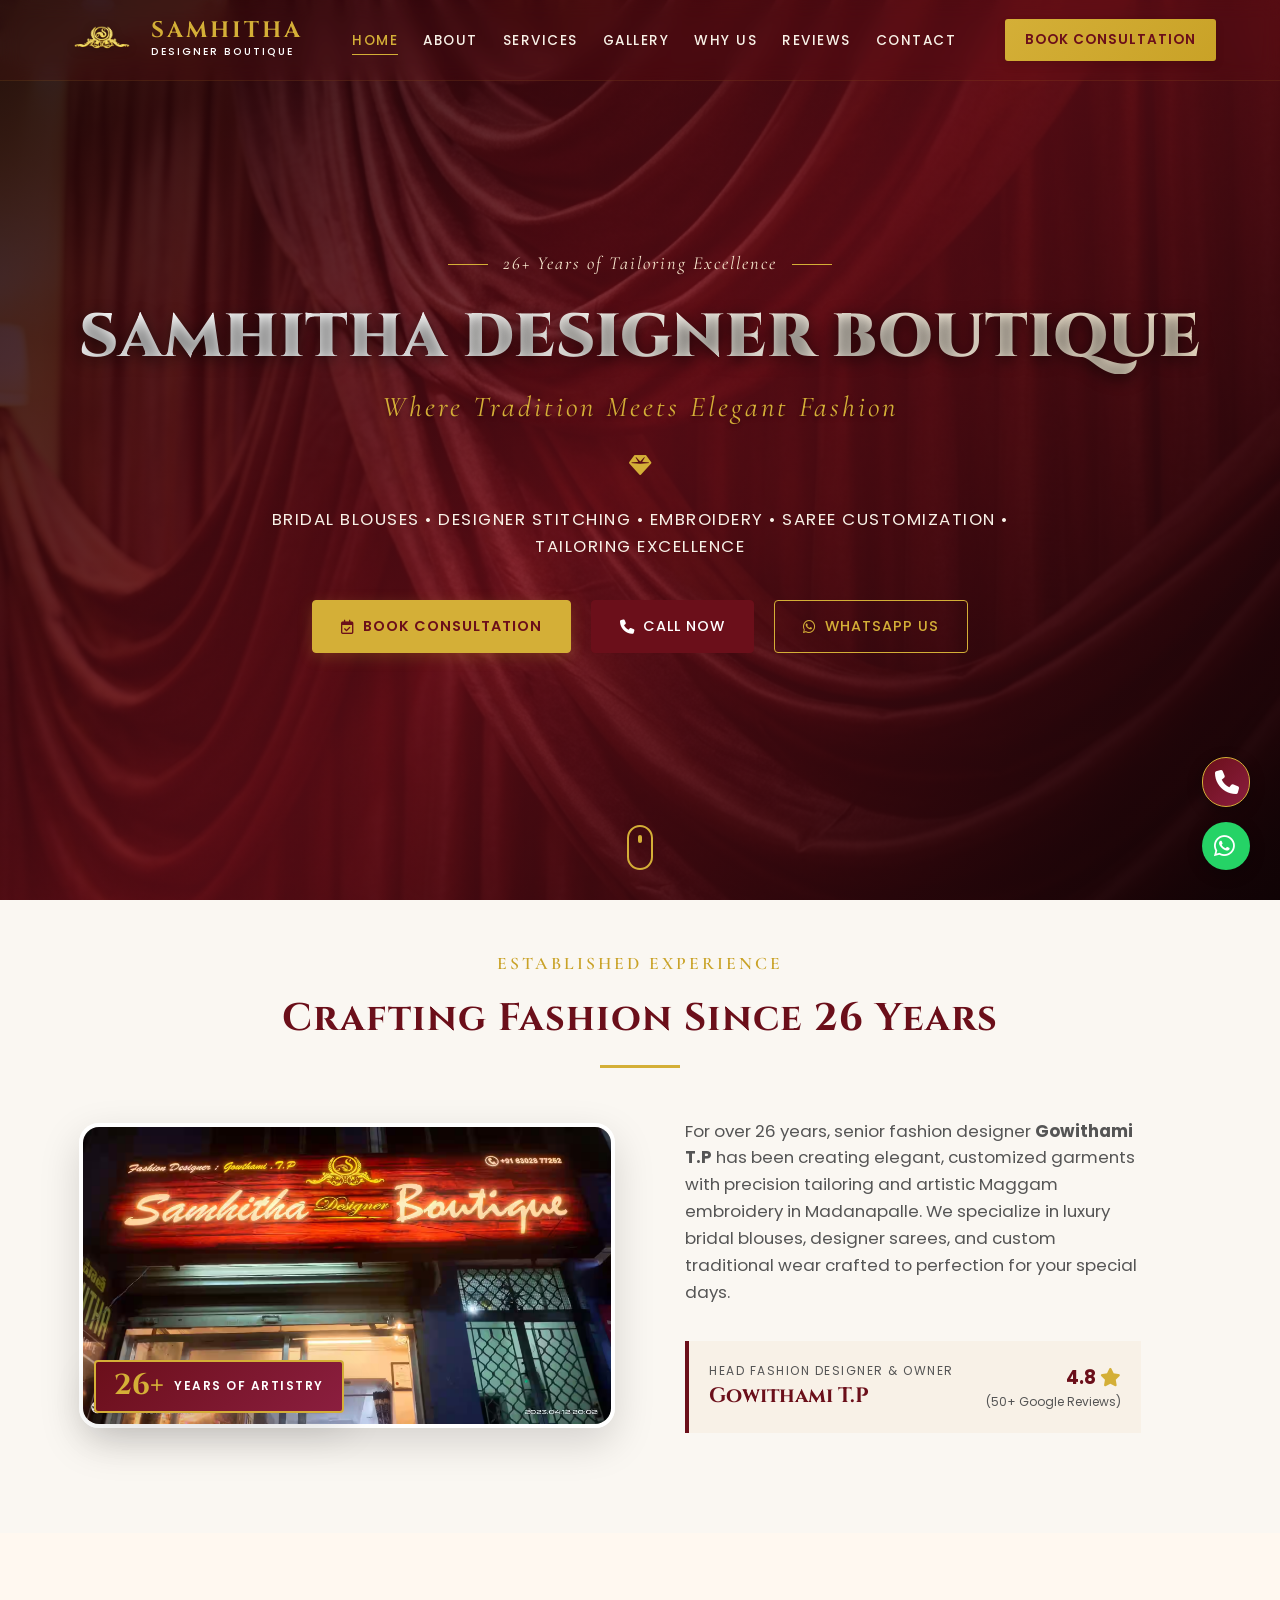
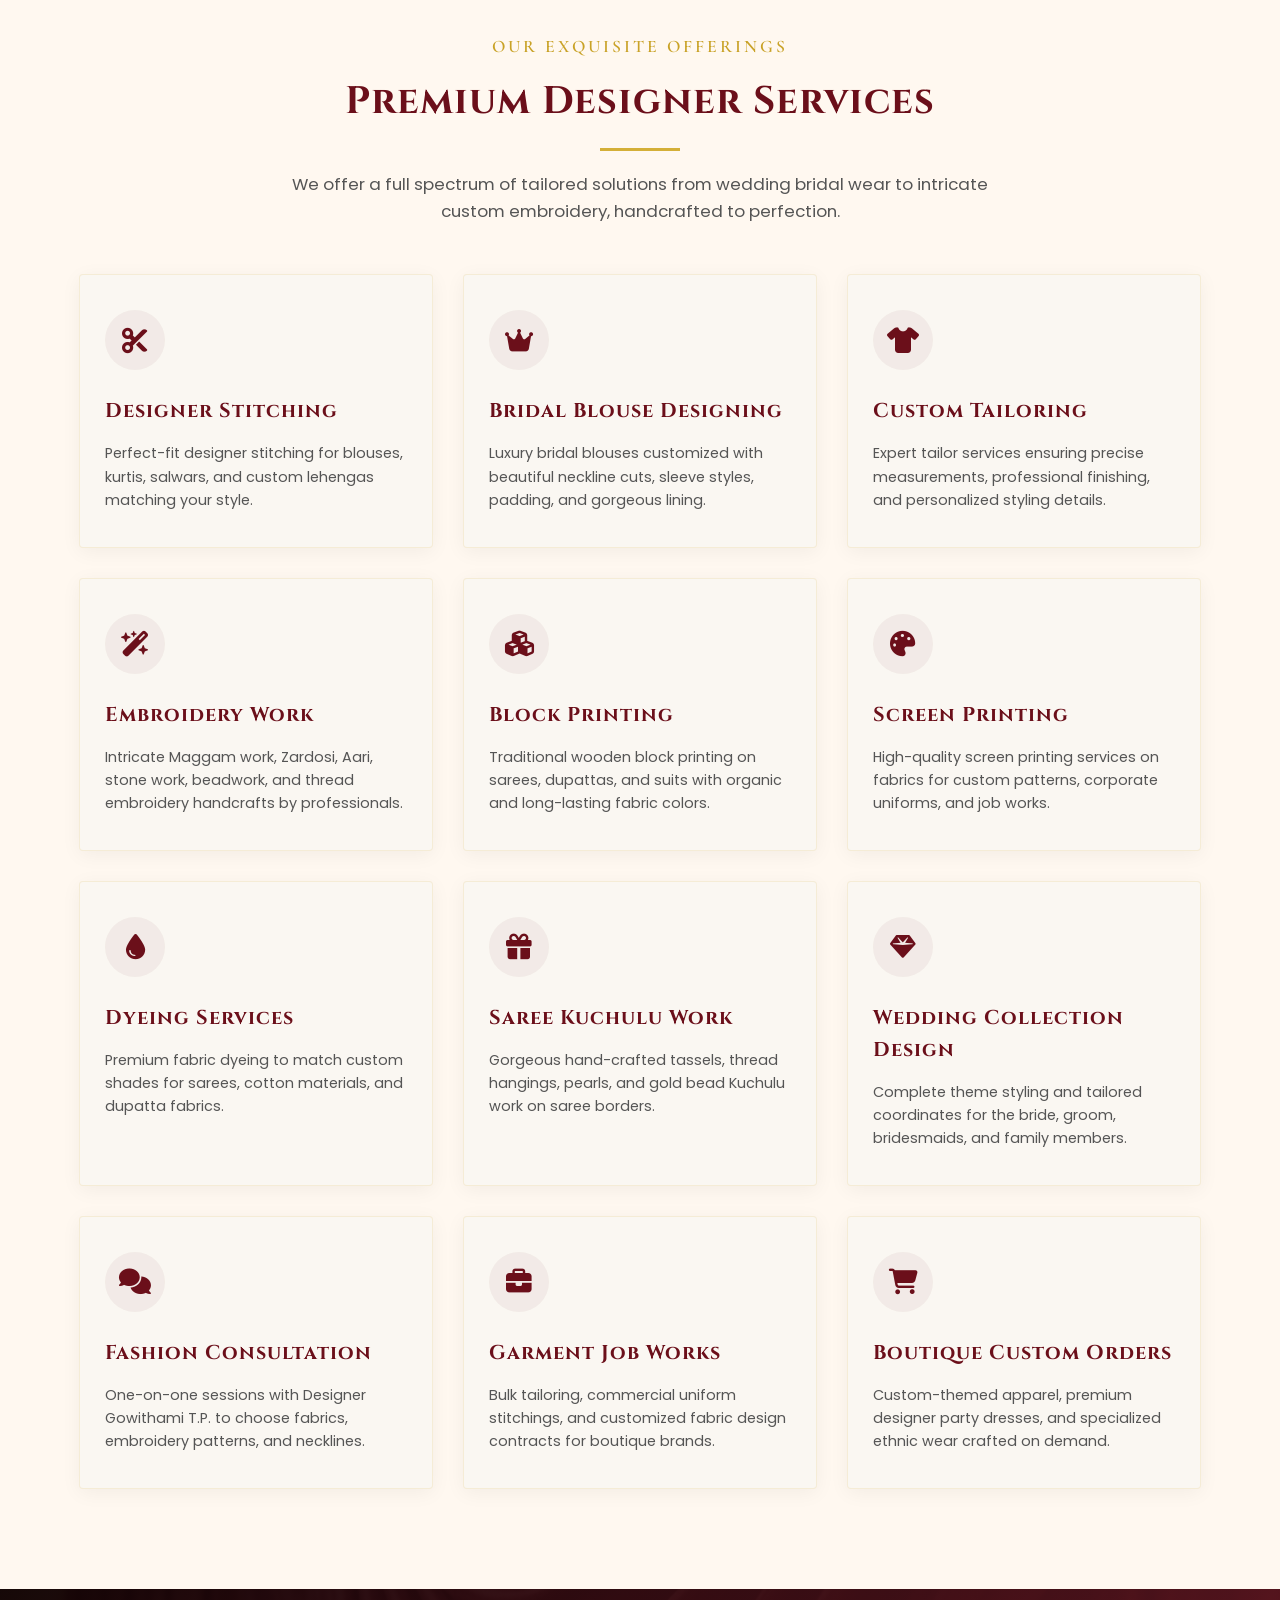
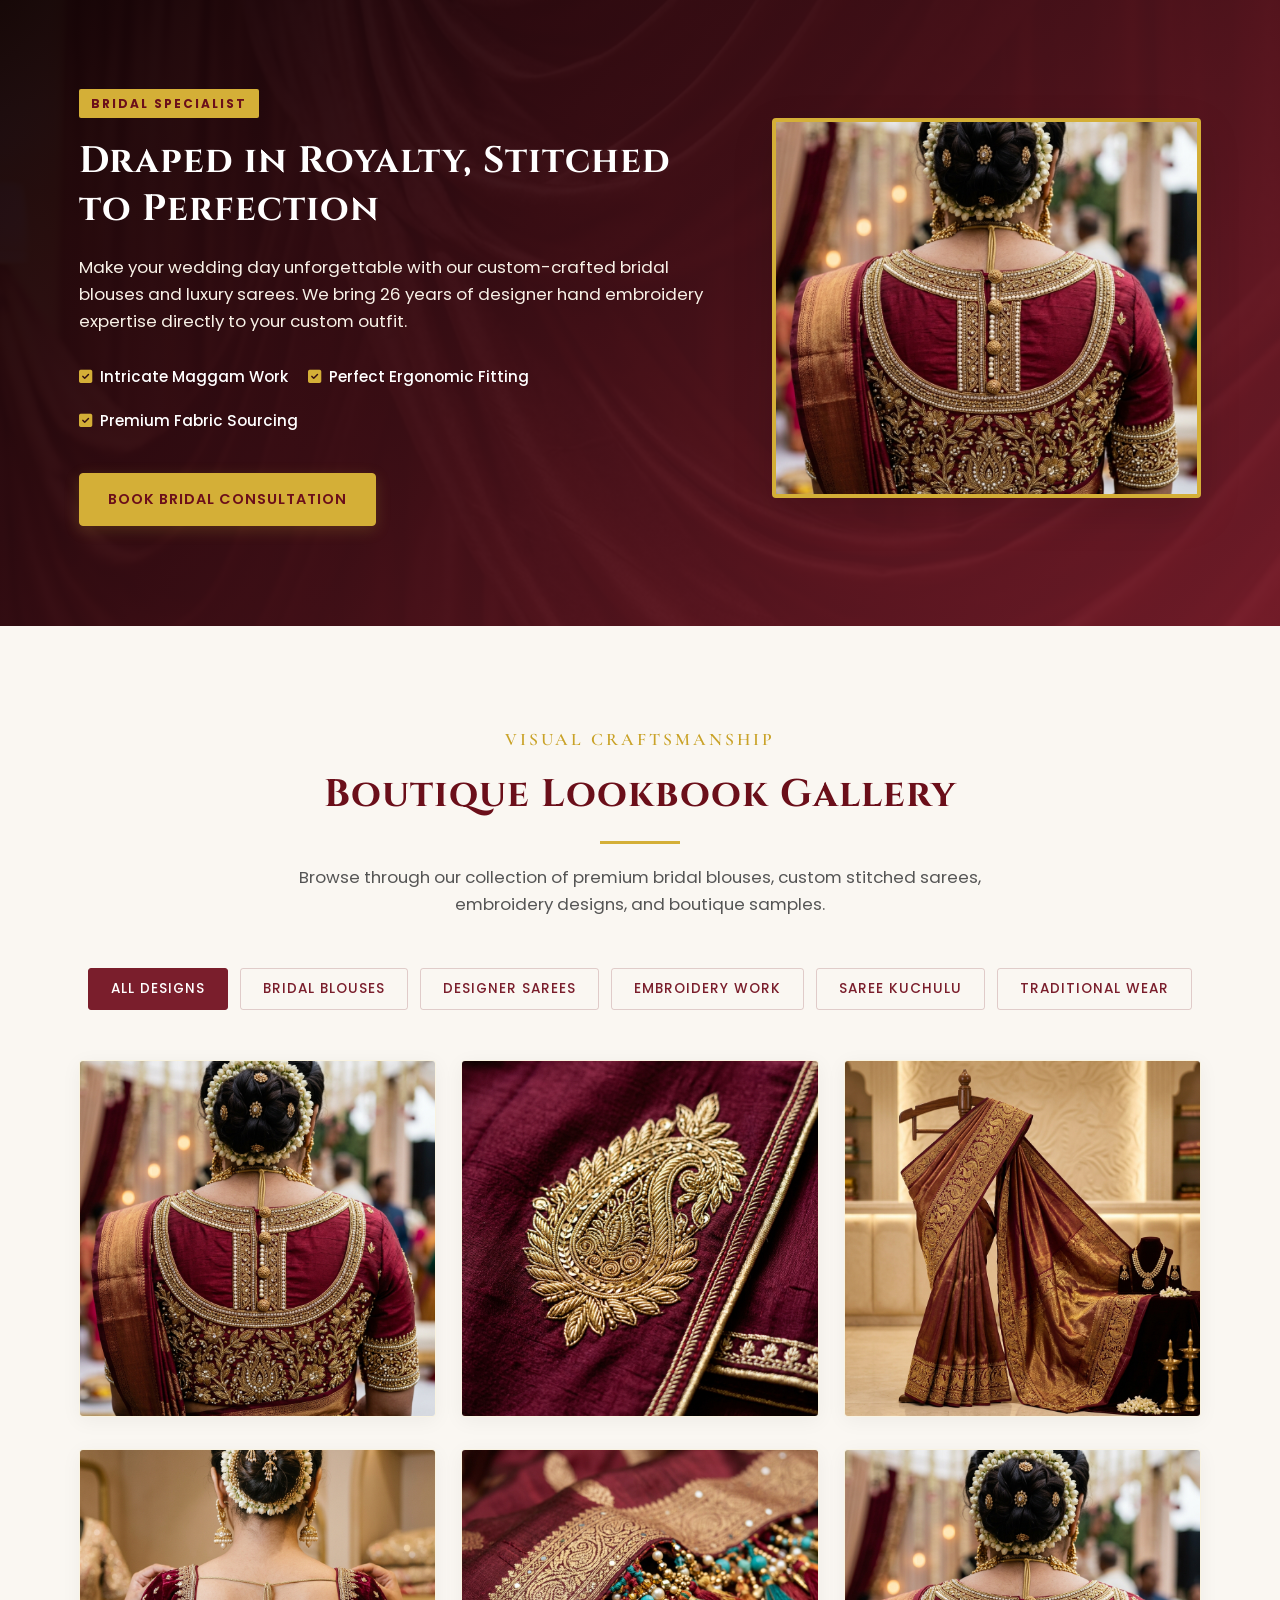
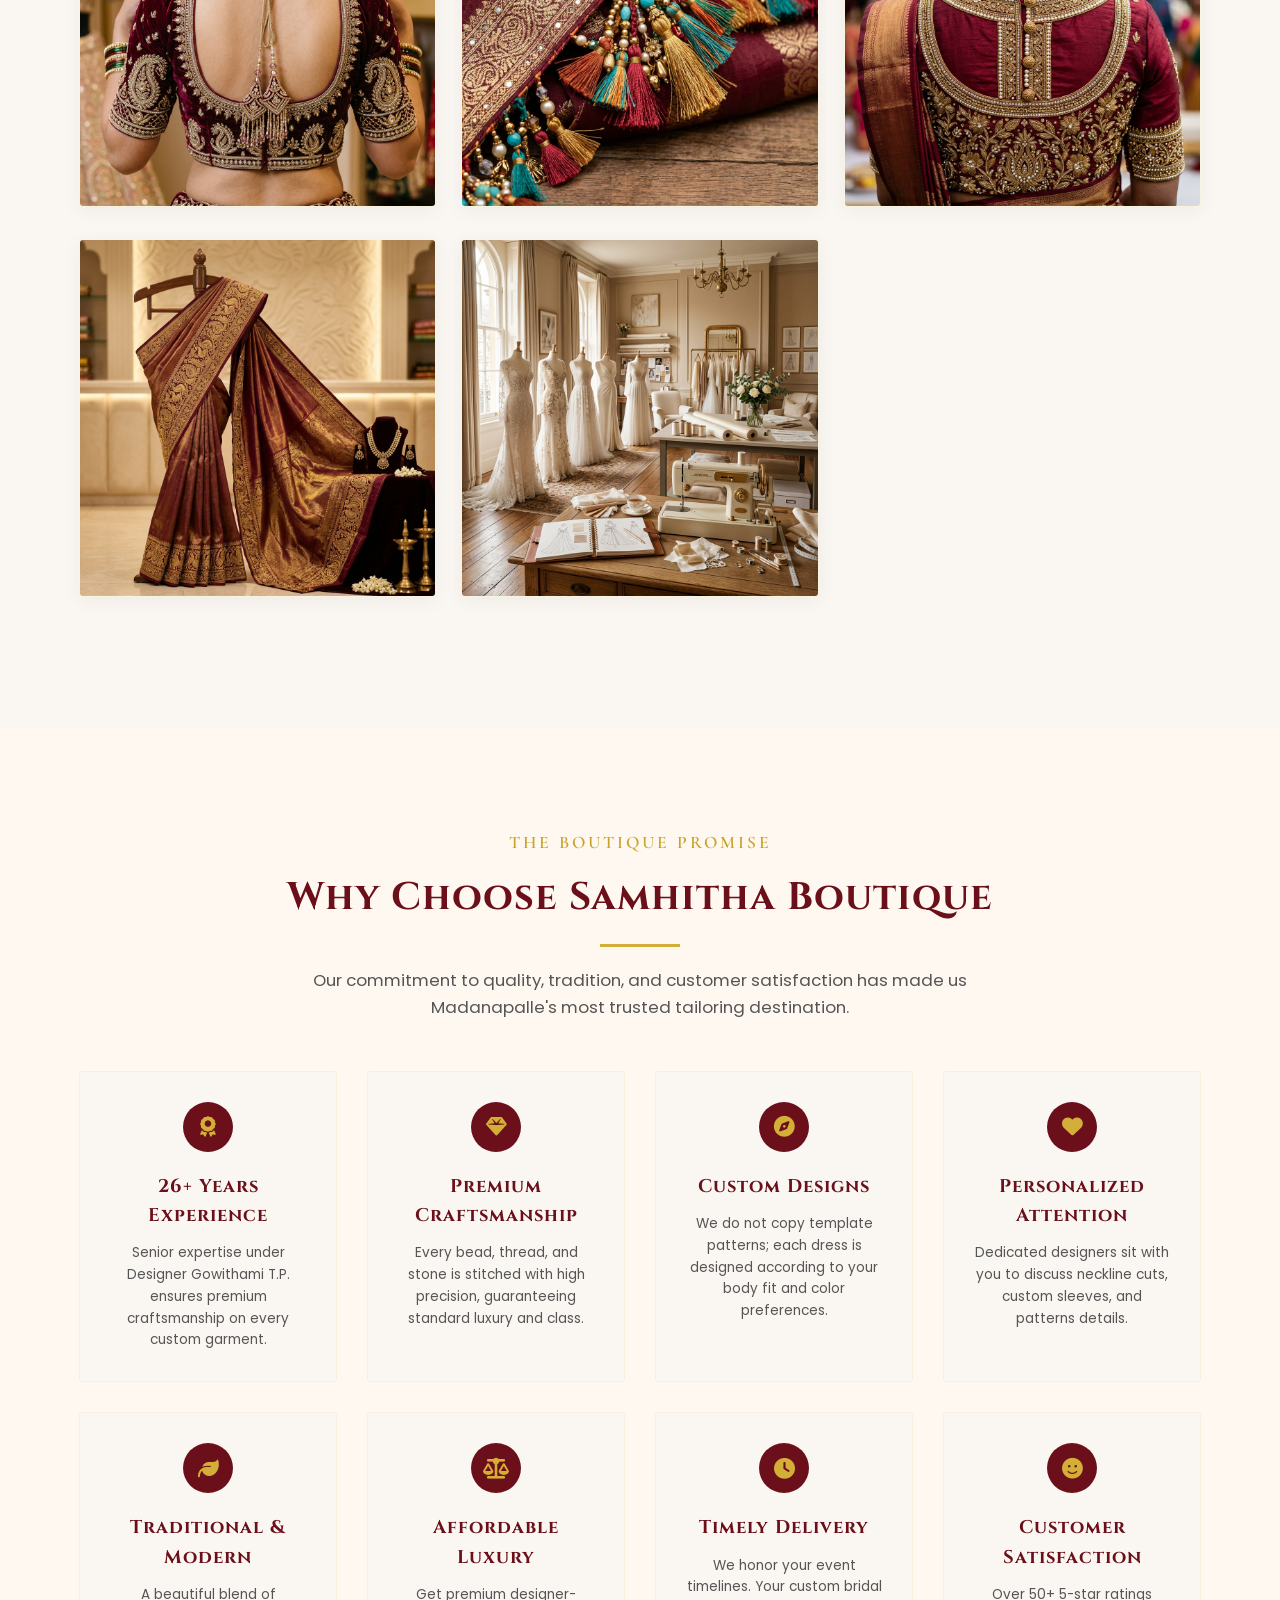
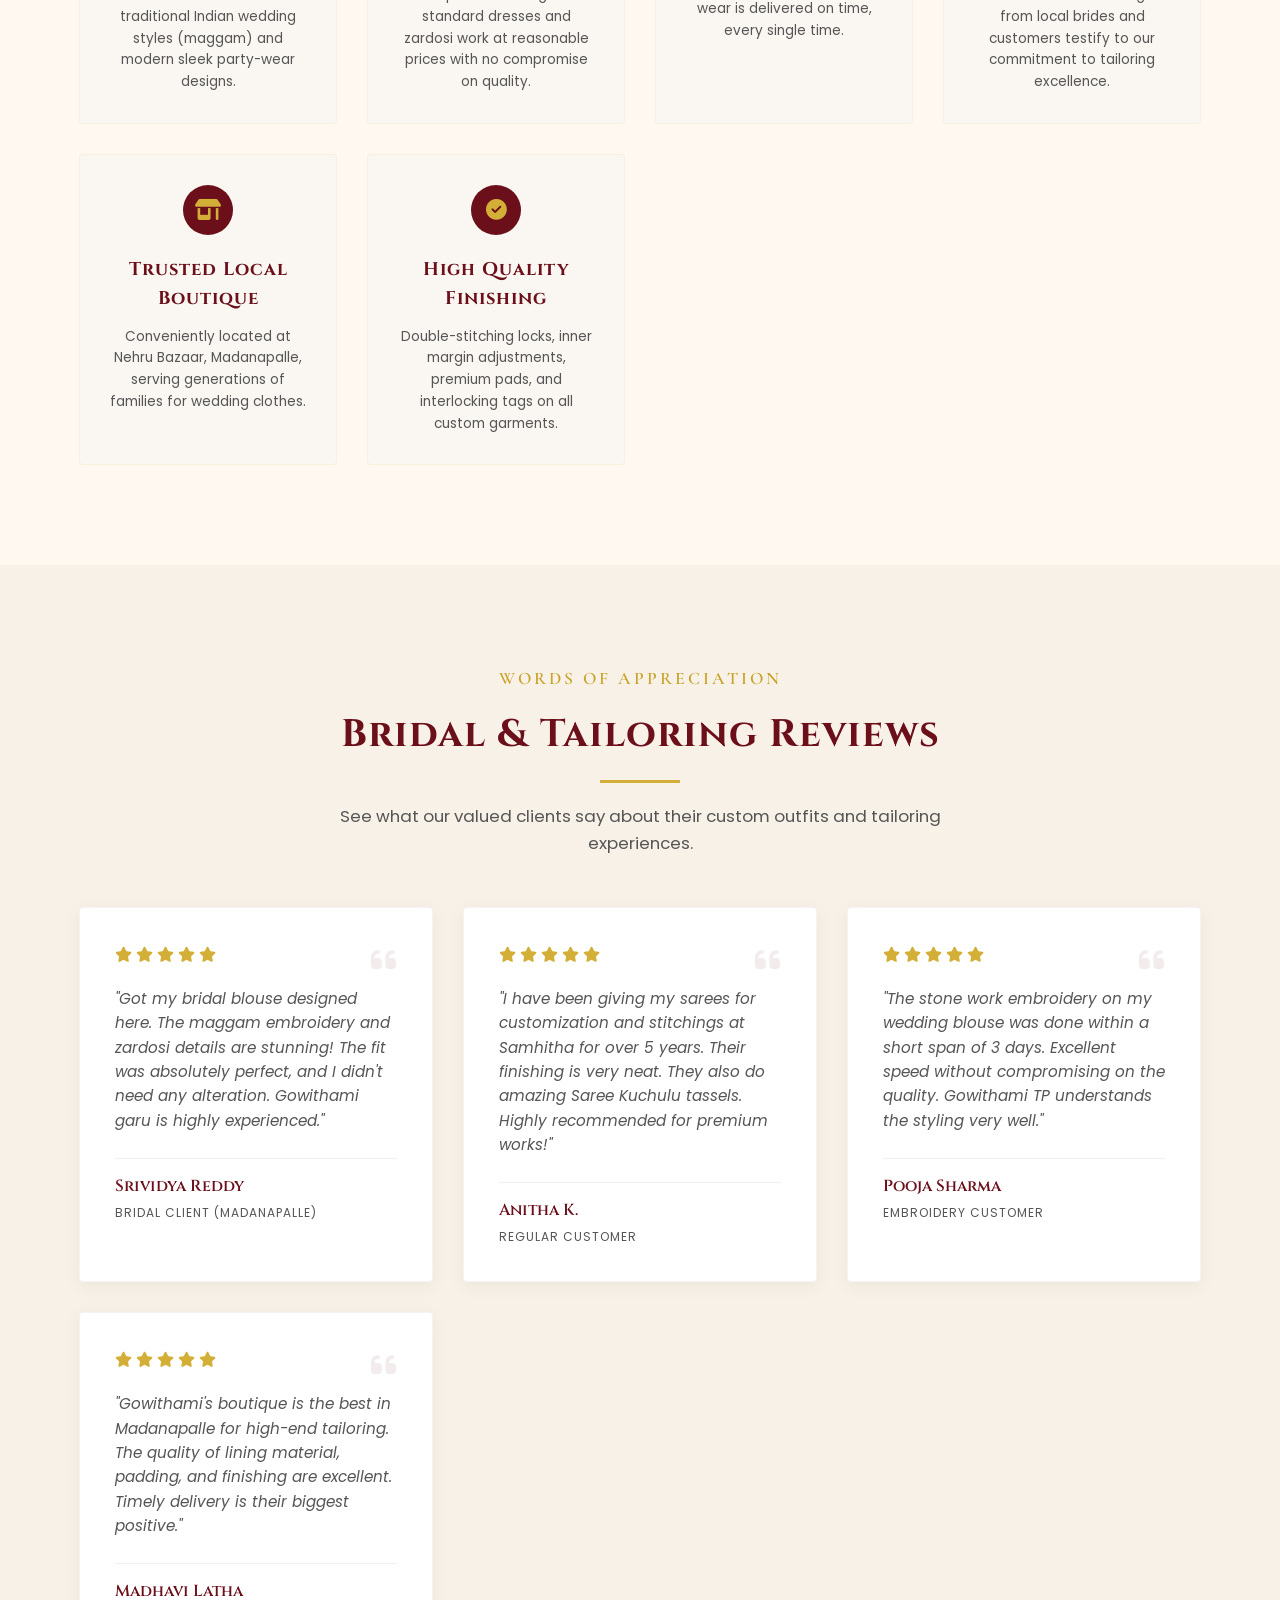
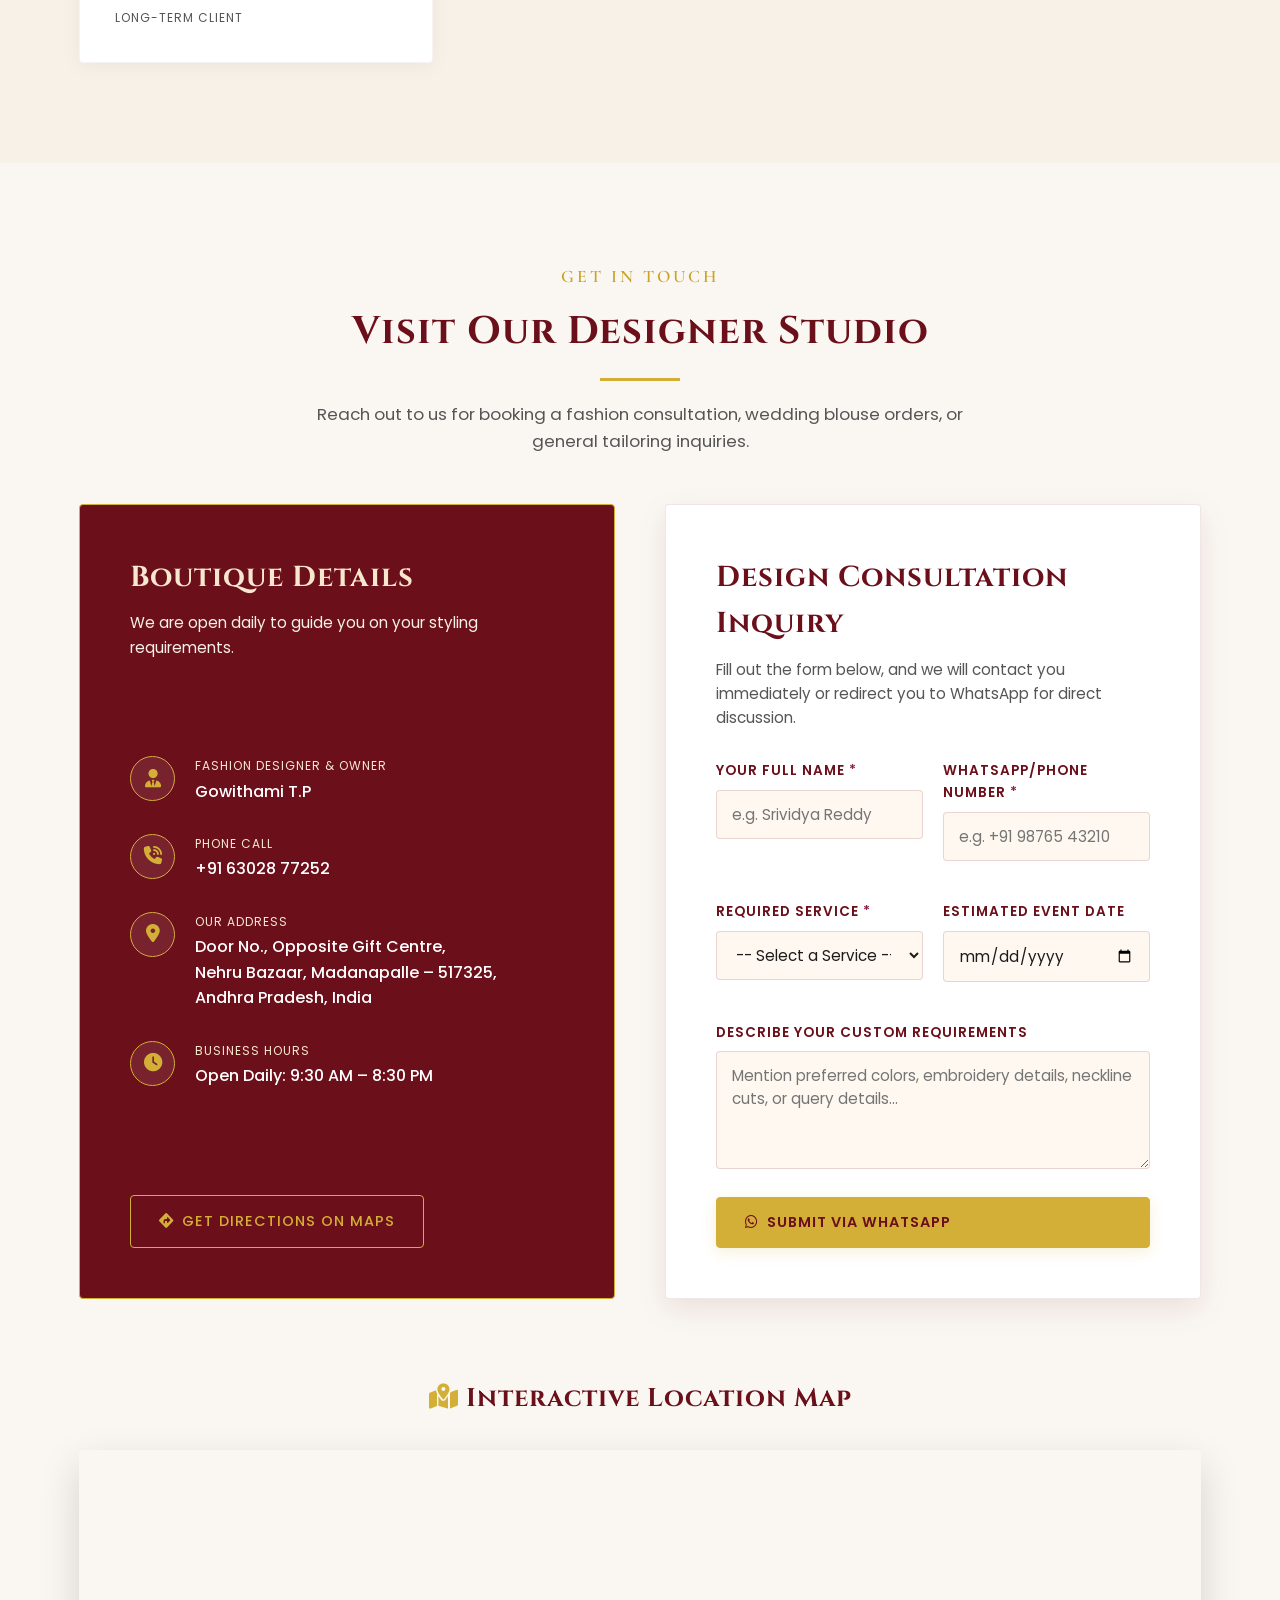
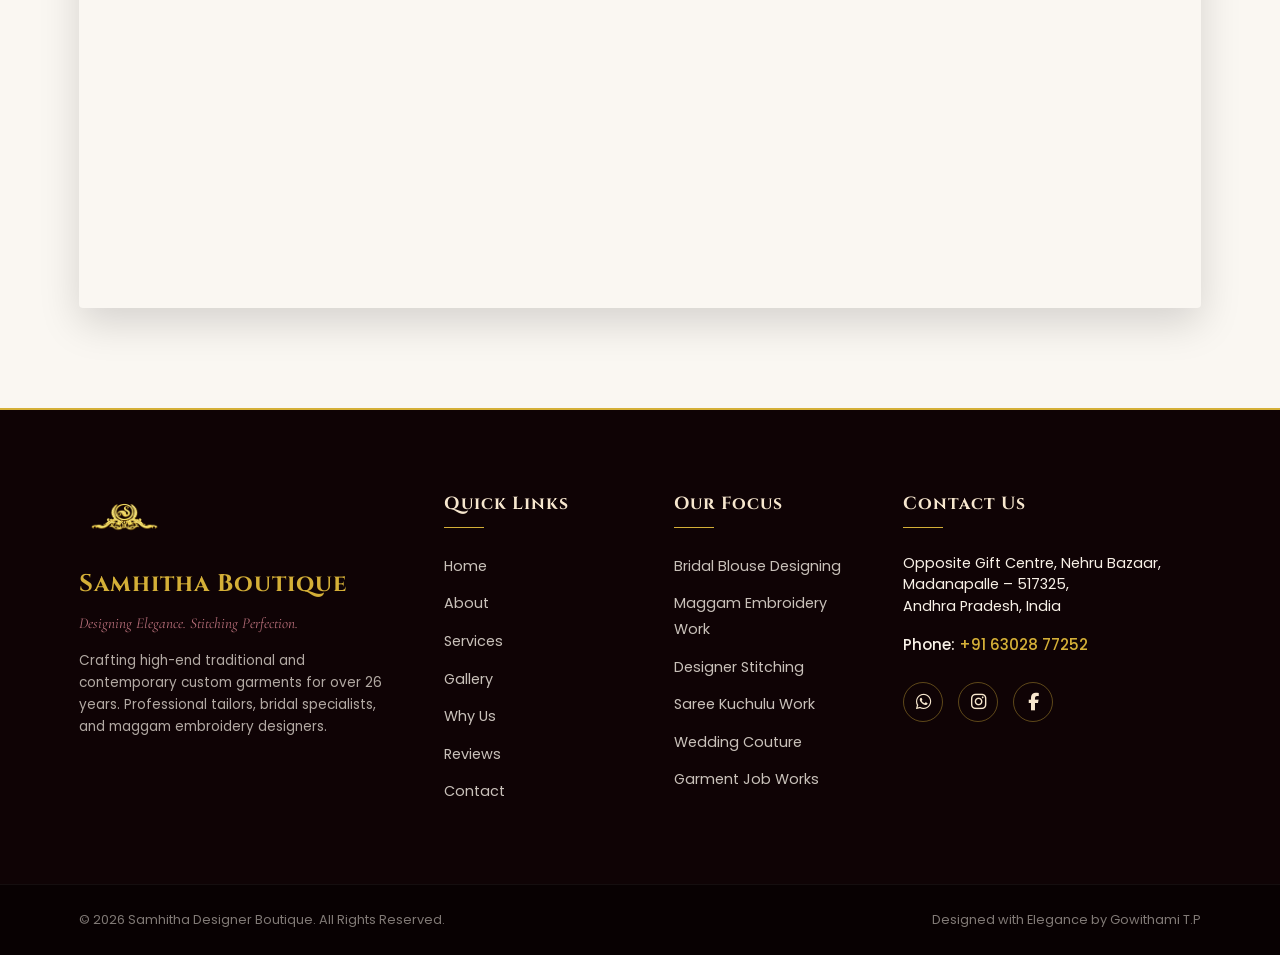
==== index.html @ 18b43779 "Initial commit with full premium boutique website files" ====
<!DOCTYPE html>
<html lang="en">
<head>
    <meta charset="UTF-8">
    <meta name="viewport" content="width=device-width, initial-scale=1.0">
    <title>Samhitha Designer Boutique | Bridal Blouses & Premium Tailoring in Madanapalle</title>
    
    <!-- SEO Meta Tags -->
    <meta name="description" content="With 26+ years of designer experience, Samhitha Designer Boutique in Madanapalle specializes in premium bridal blouses, custom embroidery work, wedding sarees, and high-end tailoring. Book a design consultation today.">
    <meta name="keywords" content="Samhitha Designer Boutique, Bridal Blouse Madanapalle, Tailors in Madanapalle, Gowithami TP, Maggam Work, Saree Kuchulu, Embroidery Work Madanapalle, Custom Tailoring, Designer Boutique Andhra Pradesh">
    <meta name="author" content="Fashion Designer Gowithami T.P">
    <meta name="robots" content="index, follow">

    <!-- Open Graph / Facebook -->
    <meta property="og:type" content="website">
    <meta property="og:url" content="https://www.samhithaboutique.com/">
    <meta property="og:title" content="Samhitha Designer Boutique | Bridal Couture & Custom Tailoring">
    <meta property="og:description" content="26+ years of premium tailoring expertise. We craft exquisite bridal blouses, maggam embroidery, custom sarees, and designer outfits in Madanapalle.">
    <meta property="og:image" content="Logo/Samhitha Logo.png">

    <!-- Twitter -->
    <meta property="twitter:card" content="summary_large_image">
    <meta property="twitter:title" content="Samhitha Designer Boutique | Bridal Couture & Custom Tailoring">
    <meta property="twitter:description" content="26+ years of premium tailoring expertise. We craft exquisite bridal blouses, maggam embroidery, custom sarees, and designer outfits in Madanapalle.">
    <meta property="twitter:image" content="Logo/Samhitha Logo.png">

    <!-- Favicon -->
    <link rel="icon" type="image/png" href="Logo/Samhitha Logo.png">

    <!-- Google Fonts -->
    <link rel="preconnect" href="https://fonts.googleapis.com">
    <link rel="preconnect" href="https://fonts.gstatic.com" crossorigin>
    <link href="https://fonts.googleapis.com/css2?family=Cinzel:wght@400;600;700;900&family=Cormorant+Garamond:ital,wght@0,300;0,400;0,600;0,700;1,400&family=Playfair+Display:ital,wght@0,400;0,600;0,700;0,900;1,400&family=Montserrat:wght@300;400;500;600;700&family=Poppins:wght@300;400;500;600;700&display=swap" rel="stylesheet">

    <!-- Font Awesome Icons -->
    <link rel="stylesheet" href="https://cdnjs.cloudflare.com/ajax/libs/font-awesome/6.4.0/css/all.min.css">

    <!-- Custom CSS -->
    <link rel="stylesheet" href="index.css?v=8">

    <!-- Schema Markup (JSON-LD) -->
    <script type="application/ld+json">
    {
      "@context": "https://schema.org",
      "@type": "LocalBusiness",
      "name": "Samhitha Designer Boutique",
      "image": [
        "Logo/Samhitha Logo.png",
        "bridal_blouse_2.png"
      ],
      "priceRange": "$$",
      "telephone": "+91-63028-77252",
      "address": {
        "@type": "PostalAddress",
        "streetAddress": "Door No., Opposite Gift Centre, Nehru Bazaar",
        "addressLocality": "Madanapalle",
        "addressRegion": "Andhra Pradesh",
        "postalCode": "517325",
        "addressCountry": "IN"
      },
      "geo": {
        "@type": "GeoCoordinates",
        "latitude": "13.6265",
        "longitude": "78.5020"
      },
      "url": "https://www.samhithaboutique.com/",
      "openingHoursSpecification": {
        "@type": "OpeningHoursSpecification",
        "dayOfWeek": [
          "Monday",
          "Tuesday",
          "Wednesday",
          "Thursday",
          "Friday",
          "Saturday",
          "Sunday"
        ],
        "opens": "09:30",
        "closes": "20:30"
      },
      "sameAs": [
        "https://www.instagram.com/samhitha_designer_boutique",
        "https://www.facebook.com/samhitha_designer_boutique"
      ],
      "aggregateRating": {
        "@type": "AggregateRating",
        "ratingValue": "4.8",
        "reviewCount": "52"
      }
    }
    </script>
</head>
<body>

    <!-- Sticky Navigation Header -->
    <header id="main-header">
        <div class="header-container">
            <div class="logo-area">
                <a href="#hero" class="logo-link" id="logo-anchor">
                    <img src="Logo/Samhitha Logo.png" alt="Samhitha Logo Emblem" class="header-logo" id="main-logo-img">
                    <div class="logo-text">
                        <span class="brand-name">SAMHITHA</span>
                        <span class="brand-sub">DESIGNER BOUTIQUE</span>
                    </div>
                </a>
            </div>
            
            <nav id="desktop-nav">
                <ul>
                    <li><a href="#hero" class="nav-link active">Home</a></li>
                    <li><a href="#about" class="nav-link">About</a></li>
                    <li><a href="#services" class="nav-link">Services</a></li>
                    <li><a href="#gallery" class="nav-link">Gallery</a></li>
                    <li><a href="#why-choose" class="nav-link">Why Us</a></li>
                    <li><a href="#testimonials" class="nav-link">Reviews</a></li>
                    <li><a href="#contact" class="nav-link">Contact</a></li>
                </ul>
            </nav>

            <div class="header-actions">
                <a href="#booking-form" class="cta-gold-btn header-cta" id="header-book-btn">Book Consultation</a>
                <button class="mobile-menu-toggle" id="mobile-menu-btn" aria-label="Toggle Menu">
                    <span class="bar"></span>
                    <span class="bar"></span>
                    <span class="bar"></span>
                </button>
            </div>
        </div>
    </header>

    <!-- Mobile Navigation Overlay -->
    <div class="mobile-nav-overlay" id="mobile-nav-menu">
        <nav class="mobile-nav-links">
            <a href="#hero" class="mobile-link">Home</a>
            <a href="#about" class="mobile-link">About</a>
            <a href="#services" class="mobile-link">Services</a>
            <a href="#gallery" class="mobile-link">Gallery</a>
            <a href="#why-choose" class="mobile-link">Why Us</a>
            <a href="#testimonials" class="mobile-link">Reviews</a>
            <a href="#contact" class="mobile-link">Contact</a>
            <a href="#booking-form" class="mobile-link mobile-cta-link">Book Consultation</a>
        </nav>
    </div>

    <!-- Main Content -->
    <main>
        
        <!-- Hero Section -->
        <section id="hero" class="hero-section">
            <div class="hero-bg-overlay"></div>
            <div class="hero-content container">
                <div class="hero-badge animate-fade-in">
                    <span class="gold-line"></span>
                    <span class="badge-text">26+ Years of Tailoring Excellence</span>
                    <span class="gold-line"></span>
                </div>
                <h1 class="hero-title animate-slide-up">SAMHITHA DESIGNER BOUTIQUE</h1>
                <p class="hero-subheadline animate-slide-up">Where Tradition Meets Elegant Fashion</p>
                <div class="hero-divider animate-fade-in">
                    <i class="fa-solid fa-gem gold-gem"></i>
                </div>
                <p class="hero-desc animate-slide-up">
                    Bridal Blouses &bull; Designer Stitching &bull; Embroidery &bull; Saree Customization &bull; Tailoring Excellence
                </p>
                <div class="hero-buttons animate-slide-up">
                    <a href="#booking-form" class="btn-primary-gold" id="hero-btn-book">
                        <i class="fa-regular fa-calendar-check"></i> Book Consultation
                    </a>
                    <a href="tel:+916302877252" class="btn-secondary-wine" id="hero-btn-call">
                        <i class="fa-solid fa-phone"></i> Call Now
                    </a>
                    <a href="https://wa.me/916302877252?text=Hi%20Samhitha%20Designer%20Boutique,%20I%20would%20like%20to%20know%20more%20about%20your%20bridal%20tailoring%20and%20embroidery%20services." target="_blank" class="btn-secondary-gold" id="hero-btn-wa">
                        <i class="fa-brands fa-whatsapp"></i> WhatsApp Us
                    </a>
                </div>
            </div>
            <div class="hero-scroll-indicator">
                <a href="#about" aria-label="Scroll Down">
                    <span class="mouse-icon"><span class="wheel"></span></span>
                </a>
            </div>
        </section>

        <!-- About Section -->
        <section id="about" class="about-section scroll-reveal">
            <div class="container">
                <div class="section-header">
                    <span class="section-subtitle text-center">ESTABLISHED EXPERIENCE</span>
                    <h2 class="section-title text-center">Crafting Fashion Since 26 Years</h2>
                    <div class="title-underline center"></div>
                </div>
                <div class="grid-2-col">
                    <div class="about-images">
                        <img src="samhitha-designer-boutique-shop.avif" alt="Samhitha Designer Boutique Shop Front" class="about-img-main">
                        <div class="experience-card">
                            <span class="exp-number">26+</span>
                            <span class="exp-text">Years of Artistry</span>
                        </div>
                    </div>
                    <div class="about-info">
                        <p class="about-description">
                            For over 26 years, senior fashion designer <strong>Gowithami T.P</strong> has been creating elegant, customized garments with precision tailoring and artistic Maggam embroidery in Madanapalle. We specialize in luxury bridal blouses, designer sarees, and custom traditional wear crafted to perfection for your special days.
                        </p>
                        
                        <div class="designer-signature-card">
                            <div class="designer-details">
                                <span class="designer-title">Head Fashion Designer & Owner</span>
                                <span class="designer-name">Gowithami T.P</span>
                            </div>
                            <div class="designer-rating">
                                <span class="rating-val">4.8 <i class="fa-solid fa-star gold-star"></i></span>
                                <span class="rating-count">(50+ Google Reviews)</span>
                            </div>
                        </div>
                    </div>
                </div>
            </div>
        </section>

        <!-- Services Section -->
        <section id="services" class="services-section scroll-reveal">
            <div class="container">
                <div class="section-header">
                    <span class="section-subtitle text-center">OUR EXQUISITE OFFERINGS</span>
                    <h2 class="section-title text-center">Premium Designer Services</h2>
                    <div class="title-underline center"></div>
                    <p class="section-desc text-center">We offer a full spectrum of tailored solutions from wedding bridal wear to intricate custom embroidery, handcrafted to perfection.</p>
                </div>

                <div class="services-grid">
                    
                    <!-- Card 1 -->
                    <div class="service-card" id="service-stitching">
                        <div class="service-icon-box">
                            <i class="fa-solid fa-scissors gold-icon"></i>
                        </div>
                        <h3>Designer Stitching</h3>
                        <p>Perfect-fit designer stitching for blouses, kurtis, salwars, and custom lehengas matching your style.</p>
                        <div class="card-gold-border"></div>
                    </div>

                    <!-- Card 2 -->
                    <div class="service-card" id="service-bridal">
                        <div class="service-icon-box">
                            <i class="fa-solid fa-crown gold-icon"></i>
                        </div>
                        <h3>Bridal Blouse Designing</h3>
                        <p>Luxury bridal blouses customized with beautiful neckline cuts, sleeve styles, padding, and gorgeous lining.</p>
                        <div class="card-gold-border"></div>
                    </div>

                    <!-- Card 3 -->
                    <div class="service-card" id="service-tailoring">
                        <div class="service-icon-box">
                            <i class="fa-solid fa-shirt gold-icon"></i>
                        </div>
                        <h3>Custom Tailoring</h3>
                        <p>Expert tailor services ensuring precise measurements, professional finishing, and personalized styling details.</p>
                        <div class="card-gold-border"></div>
                    </div>

                    <!-- Card 4 -->
                    <div class="service-card" id="service-embroidery">
                        <div class="service-icon-box">
                            <i class="fa-solid fa-wand-magic-sparkles gold-icon"></i>
                        </div>
                        <h3>Embroidery Work</h3>
                        <p>Intricate Maggam work, Zardosi, Aari, stone work, beadwork, and thread embroidery handcrafts by professionals.</p>
                        <div class="card-gold-border"></div>
                    </div>

                    <!-- Card 5 -->
                    <div class="service-card" id="service-block">
                        <div class="service-icon-box">
                            <i class="fa-solid fa-cubes gold-icon"></i>
                        </div>
                        <h3>Block Printing</h3>
                        <p>Traditional wooden block printing on sarees, dupattas, and suits with organic and long-lasting fabric colors.</p>
                        <div class="card-gold-border"></div>
                    </div>

                    <!-- Card 6 -->
                    <div class="service-card" id="service-screen">
                        <div class="service-icon-box">
                            <i class="fa-solid fa-palette gold-icon"></i>
                        </div>
                        <h3>Screen Printing</h3>
                        <p>High-quality screen printing services on fabrics for custom patterns, corporate uniforms, and job works.</p>
                        <div class="card-gold-border"></div>
                    </div>

                    <!-- Card 7 -->
                    <div class="service-card" id="service-dyeing">
                        <div class="service-icon-box">
                            <i class="fa-solid fa-droplet gold-icon"></i>
                        </div>
                        <h3>Dyeing Services</h3>
                        <p>Premium fabric dyeing to match custom shades for sarees, cotton materials, and dupatta fabrics.</p>
                        <div class="card-gold-border"></div>
                    </div>

                    <!-- Card 8 -->
                    <div class="service-card" id="service-kuchulu">
                        <div class="service-icon-box">
                            <i class="fa-solid fa-gift gold-icon"></i>
                        </div>
                        <h3>Saree Kuchulu Work</h3>
                        <p>Gorgeous hand-crafted tassels, thread hangings, pearls, and gold bead Kuchulu work on saree borders.</p>
                        <div class="card-gold-border"></div>
                    </div>

                    <!-- Card 9 -->
                    <div class="service-card" id="service-wedding">
                        <div class="service-icon-box">
                            <i class="fa-solid fa-gem gold-icon"></i>
                        </div>
                        <h3>Wedding Collection Design</h3>
                        <p>Complete theme styling and tailored coordinates for the bride, groom, bridesmaids, and family members.</p>
                        <div class="card-gold-border"></div>
                    </div>

                    <!-- Card 10 -->
                    <div class="service-card" id="service-consultation">
                        <div class="service-icon-box">
                            <i class="fa-solid fa-comments gold-icon"></i>
                        </div>
                        <h3>Fashion Consultation</h3>
                        <p>One-on-one sessions with Designer Gowithami T.P. to choose fabrics, embroidery patterns, and necklines.</p>
                        <div class="card-gold-border"></div>
                    </div>

                    <!-- Card 11 -->
                    <div class="service-card" id="service-jobwork">
                        <div class="service-icon-box">
                            <i class="fa-solid fa-briefcase gold-icon"></i>
                        </div>
                        <h3>Garment Job Works</h3>
                        <p>Bulk tailoring, commercial uniform stitchings, and customized fabric design contracts for boutique brands.</p>
                        <div class="card-gold-border"></div>
                    </div>

                    <!-- Card 12 -->
                    <div class="service-card" id="service-orders">
                        <div class="service-icon-box">
                            <i class="fa-solid fa-cart-shopping gold-icon"></i>
                        </div>
                        <h3>Boutique Custom Orders</h3>
                        <p>Custom-themed apparel, premium designer party dresses, and specialized ethnic wear crafted on demand.</p>
                        <div class="card-gold-border"></div>
                    </div>

                </div>
            </div>
        </section>

        <!-- Wedding Couture Showcase Section -->
        <section class="wedding-showcase-banner scroll-reveal">
            <div class="banner-overlay"></div>
            <div class="container banner-inner">
                <div class="showcase-content">
                    <span class="gold-badge">BRIDAL SPECIALIST</span>
                    <h2>Draped in Royalty, Stitched to Perfection</h2>
                    <p>Make your wedding day unforgettable with our custom-crafted bridal blouses and luxury sarees. We bring 26 years of designer hand embroidery expertise directly to your custom outfit.</p>
                    <div class="showcase-features">
                        <div class="feat-item"><i class="fa-solid fa-square-check gold-text"></i> Intricate Maggam Work</div>
                        <div class="feat-item"><i class="fa-solid fa-square-check gold-text"></i> Perfect Ergonomic Fitting</div>
                        <div class="feat-item"><i class="fa-solid fa-square-check gold-text"></i> Premium Fabric Sourcing</div>
                    </div>
                    <a href="#booking-form" class="btn-primary-gold">Book Bridal Consultation</a>
                </div>
                <div class="showcase-image-box">
                    <img src="bridal_blouse_1.png" alt="Luxury Bridal Blouse Design Detail" class="showcase-img">
                </div>
            </div>
        </section>

        <!-- Gallery Section -->
        <section id="gallery" class="gallery-section scroll-reveal">
            <div class="container">
                <div class="section-header">
                    <span class="section-subtitle text-center">VISUAL CRAFTSMANSHIP</span>
                    <h2 class="section-title text-center">Boutique Lookbook Gallery</h2>
                    <div class="title-underline center"></div>
                    <p class="section-desc text-center">Browse through our collection of premium bridal blouses, custom stitched sarees, embroidery designs, and boutique samples.</p>
                </div>

                <!-- Gallery Filters -->
                <div class="gallery-filters" id="gallery-filter-buttons">
                    <button class="filter-btn active" data-filter="all">All Designs</button>
                    <button class="filter-btn" data-filter="bridal">Bridal Blouses</button>
                    <button class="filter-btn" data-filter="sarees">Designer Sarees</button>
                    <button class="filter-btn" data-filter="embroidery">Embroidery Work</button>
                    <button class="filter-btn" data-filter="kuchulu">Saree Kuchulu</button>
                    <button class="filter-btn" data-filter="traditional">Traditional Wear</button>
                </div>

                <!-- Masonry Gallery Grid -->
                <div class="gallery-masonry" id="masonry-grid">
                    
                    <!-- Item 1 -->
                    <div class="gallery-item" data-category="bridal embroidery">
                        <img src="bridal_blouse_1.png" alt="Royal Maroon Maggam Work Bridal Blouse" class="gallery-img" loading="lazy">
                        <div class="item-overlay">
                            <span class="item-category">Bridal Blouse / Maggam Embroidery</span>
                            <h4 class="item-title">Royal Maroon Zardosi Blouse</h4>
                            <button class="zoom-btn" aria-label="Zoom Image"><i class="fa-solid fa-plus"></i></button>
                        </div>
                    </div>

                    <!-- Item 2 -->
                    <div class="gallery-item" data-category="bridal embroidery">
                        <img src="bridal_blouse_2.png" alt="Wine Red Heavy Hand-Embroidered Blouse" class="gallery-img" loading="lazy">
                        <div class="item-overlay">
                            <span class="item-category">Bridal Blouse / Embroidery Work</span>
                            <h4 class="item-title">Wine Red Heavy Beadwork Blouse</h4>
                            <button class="zoom-btn" aria-label="Zoom Image"><i class="fa-solid fa-plus"></i></button>
                        </div>
                    </div>

                    <!-- Item 3 -->
                    <div class="gallery-item" data-category="sarees traditional">
                        <img src="designer_saree_1.png" alt="Traditional Kanchipuram Saree with Custom Embroidered Border" class="gallery-img" loading="lazy">
                        <div class="item-overlay">
                            <span class="item-category">Designer Sarees</span>
                            <h4 class="item-title">Kanchipuram Silk Bridal Saree</h4>
                            <button class="zoom-btn" aria-label="Zoom Image"><i class="fa-solid fa-plus"></i></button>
                        </div>
                    </div>

                    <!-- Item 4 -->
                    <div class="gallery-item" data-category="embroidery">
                        <img src="embroidery_work_1.png" alt="Intricate Hand Embroidery close up" class="gallery-img" loading="lazy">
                        <div class="item-overlay">
                            <span class="item-category">Embroidery Work</span>
                            <h4 class="item-title">Gold Zari Fabric Embroidery</h4>
                            <button class="zoom-btn" aria-label="Zoom Image"><i class="fa-solid fa-plus"></i></button>
                        </div>
                    </div>

                    <!-- Item 5 -->
                    <div class="gallery-item" data-category="kuchulu traditional">
                        <img src="kuchulu_saree.png" alt="Hand Crafted Saree Kuchulu Work" class="gallery-img" loading="lazy">
                        <div class="item-overlay">
                            <span class="item-category">Saree Kuchulu / Silk Saree Works</span>
                            <h4 class="item-title">Designer Tassel Kuchulu Work</h4>
                            <button class="zoom-btn" aria-label="Zoom Image"><i class="fa-solid fa-plus"></i></button>
                        </div>
                    </div>

                    <!-- Item 6 -->
                    <div class="gallery-item" data-category="traditional">
                        <img src="designer_studio.png" alt="Custom Stitching Workspace Display" class="gallery-img" loading="lazy">
                        <div class="item-overlay">
                            <span class="item-category">Fashion Design Samples</span>
                            <h4 class="item-title">Studio Couture Showcase</h4>
                            <button class="zoom-btn" aria-label="Zoom Image"><i class="fa-solid fa-plus"></i></button>
                        </div>
                    </div>

                    <!-- Item 7 -->
                    <div class="gallery-item" data-category="sarees bridal">
                        <img src="designer_saree_1.png" alt="Wedding Saree Border Work" class="gallery-img" loading="lazy">
                        <div class="item-overlay">
                            <span class="item-category">Wedding Saree / Customized Saree</span>
                            <h4 class="item-title">Embroidered Borders Work</h4>
                            <button class="zoom-btn" aria-label="Zoom Image"><i class="fa-solid fa-plus"></i></button>
                        </div>
                    </div>

                    <!-- Item 8 -->
                    <div class="gallery-item" data-category="embroidery bridal">
                        <img src="bridal_blouse_1.png" alt="Gold Thread maggam sleeve details" class="gallery-img" loading="lazy">
                        <div class="item-overlay">
                            <span class="item-category">Embroidery Detail / Sleeves Work</span>
                            <h4 class="item-title">Sleeve Zardosi Cutwork</h4>
                            <button class="zoom-btn" aria-label="Zoom Image"><i class="fa-solid fa-plus"></i></button>
                        </div>
                    </div>

                </div>
            </div>
        </section>

        <!-- Custom Lightbox Modal -->
        <div class="lightbox-modal" id="custom-lightbox" aria-hidden="true" role="dialog">
            <button class="lightbox-close" id="lightbox-close-btn" aria-label="Close Lightbox">&times;</button>
            <button class="lightbox-arrow arrow-left" id="lightbox-prev-btn" aria-label="Previous Image">&#10094;</button>
            <div class="lightbox-content">
                <img src="" alt="Zoomed view" class="lightbox-img" id="lightbox-image">
                <div class="lightbox-caption" id="lightbox-caption"></div>
            </div>
            <button class="lightbox-arrow arrow-right" id="lightbox-next-btn" aria-label="Next Image">&#10095;</button>
        </div>

        <!-- Why Choose Us Section -->
        <section id="why-choose" class="why-choose-section scroll-reveal">
            <div class="container">
                <div class="section-header">
                    <span class="section-subtitle text-center">THE BOUTIQUE PROMISE</span>
                    <h2 class="section-title text-center">Why Choose Samhitha Boutique</h2>
                    <div class="title-underline center"></div>
                    <p class="section-desc text-center">Our commitment to quality, tradition, and customer satisfaction has made us Madanapalle's most trusted tailoring destination.</p>
                </div>

                <div class="why-grid">
                    
                    <!-- Item 1 -->
                    <div class="why-card">
                        <div class="why-icon"><i class="fa-solid fa-award"></i></div>
                        <h4>26+ Years Experience</h4>
                        <p>Senior expertise under Designer Gowithami T.P. ensures premium craftsmanship on every custom garment.</p>
                    </div>

                    <!-- Item 2 -->
                    <div class="why-card">
                        <div class="why-icon"><i class="fa-solid fa-gem"></i></div>
                        <h4>Premium Craftsmanship</h4>
                        <p>Every bead, thread, and stone is stitched with high precision, guaranteeing standard luxury and class.</p>
                    </div>

                    <!-- Item 3 -->
                    <div class="why-card">
                        <div class="why-icon"><i class="fa-solid fa-compass"></i></div>
                        <h4>Custom Designs</h4>
                        <p>We do not copy template patterns; each dress is designed according to your body fit and color preferences.</p>
                    </div>

                    <!-- Item 4 -->
                    <div class="why-card">
                        <div class="why-icon"><i class="fa-solid fa-heart"></i></div>
                        <h4>Personalized Attention</h4>
                        <p>Dedicated designers sit with you to discuss neckline cuts, custom sleeves, and patterns details.</p>
                    </div>

                    <!-- Item 5 -->
                    <div class="why-card">
                        <div class="why-icon"><i class="fa-solid fa-leaf"></i></div>
                        <h4>Traditional & Modern</h4>
                        <p>A beautiful blend of traditional Indian wedding styles (maggam) and modern sleek party-wear designs.</p>
                    </div>

                    <!-- Item 6 -->
                    <div class="why-card">
                        <div class="why-icon"><i class="fa-solid fa-scale-balanced"></i></div>
                        <h4>Affordable Luxury</h4>
                        <p>Get premium designer-standard dresses and zardosi work at reasonable prices with no compromise on quality.</p>
                    </div>

                    <!-- Item 7 -->
                    <div class="why-card">
                        <div class="why-icon"><i class="fa-solid fa-clock"></i></div>
                        <h4>Timely Delivery</h4>
                        <p>We honor your event timelines. Your custom bridal wear is delivered on time, every single time.</p>
                    </div>

                    <!-- Item 8 -->
                    <div class="why-card">
                        <div class="why-icon"><i class="fa-solid fa-face-smile"></i></div>
                        <h4>Customer Satisfaction</h4>
                        <p>Over 50+ 5-star ratings from local brides and customers testify to our commitment to tailoring excellence.</p>
                    </div>

                    <!-- Item 9 -->
                    <div class="why-card">
                        <div class="why-icon"><i class="fa-solid fa-shop"></i></div>
                        <h4>Trusted Local Boutique</h4>
                        <p>Conveniently located at Nehru Bazaar, Madanapalle, serving generations of families for wedding clothes.</p>
                    </div>

                    <!-- Item 10 -->
                    <div class="why-card">
                        <div class="why-icon"><i class="fa-solid fa-circle-check"></i></div>
                        <h4>High Quality Finishing</h4>
                        <p>Double-stitching locks, inner margin adjustments, premium pads, and interlocking tags on all custom garments.</p>
                    </div>

                </div>
            </div>
        </section>

        <!-- Testimonials Section -->
        <section id="testimonials" class="testimonials-section scroll-reveal">
            <div class="container">
                <div class="section-header">
                    <span class="section-subtitle text-center">WORDS OF APPRECIATION</span>
                    <h2 class="section-title text-center">Bridal & Tailoring Reviews</h2>
                    <div class="title-underline center"></div>
                    <p class="section-desc text-center">See what our valued clients say about their custom outfits and tailoring experiences.</p>
                </div>

                <div class="testimonials-grid">
                    
                    <!-- Card 1 -->
                    <div class="testimonial-card">
                        <div class="quote-icon"><i class="fa-solid fa-quote-left"></i></div>
                        <div class="rating-stars">
                            <i class="fa-solid fa-star"></i>
                            <i class="fa-solid fa-star"></i>
                            <i class="fa-solid fa-star"></i>
                            <i class="fa-solid fa-star"></i>
                            <i class="fa-solid fa-star"></i>
                        </div>
                        <p class="review-text">"Got my bridal blouse designed here. The maggam embroidery and zardosi details are stunning! The fit was absolutely perfect, and I didn't need any alteration. Gowithami garu is highly experienced."</p>
                        <div class="client-info">
                            <span class="client-name">Srividya Reddy</span>
                            <span class="client-tag">Bridal Client (Madanapalle)</span>
                        </div>
                    </div>

                    <!-- Card 2 -->
                    <div class="testimonial-card">
                        <div class="quote-icon"><i class="fa-solid fa-quote-left"></i></div>
                        <div class="rating-stars">
                            <i class="fa-solid fa-star"></i>
                            <i class="fa-solid fa-star"></i>
                            <i class="fa-solid fa-star"></i>
                            <i class="fa-solid fa-star"></i>
                            <i class="fa-solid fa-star"></i>
                        </div>
                        <p class="review-text">"I have been giving my sarees for customization and stitchings at Samhitha for over 5 years. Their finishing is very neat. They also do amazing Saree Kuchulu tassels. Highly recommended for premium works!"</p>
                        <div class="client-info">
                            <span class="client-name">Anitha K.</span>
                            <span class="client-tag">Regular Customer</span>
                        </div>
                    </div>

                    <!-- Card 3 -->
                    <div class="testimonial-card">
                        <div class="quote-icon"><i class="fa-solid fa-quote-left"></i></div>
                        <div class="rating-stars">
                            <i class="fa-solid fa-star"></i>
                            <i class="fa-solid fa-star"></i>
                            <i class="fa-solid fa-star"></i>
                            <i class="fa-solid fa-star"></i>
                            <i class="fa-solid fa-star"></i>
                        </div>
                        <p class="review-text">"The stone work embroidery on my wedding blouse was done within a short span of 3 days. Excellent speed without compromising on the quality. Gowithami TP understands the styling very well."</p>
                        <div class="client-info">
                            <span class="client-name">Pooja Sharma</span>
                            <span class="client-tag">Embroidery Customer</span>
                        </div>
                    </div>

                    <!-- Card 4 -->
                    <div class="testimonial-card">
                        <div class="quote-icon"><i class="fa-solid fa-quote-left"></i></div>
                        <div class="rating-stars">
                            <i class="fa-solid fa-star"></i>
                            <i class="fa-solid fa-star"></i>
                            <i class="fa-solid fa-star"></i>
                            <i class="fa-solid fa-star"></i>
                            <i class="fa-solid fa-star"></i>
                        </div>
                        <p class="review-text">"Gowithami's boutique is the best in Madanapalle for high-end tailoring. The quality of lining material, padding, and finishing are excellent. Timely delivery is their biggest positive."</p>
                        <div class="client-info">
                            <span class="client-name">Madhavi Latha</span>
                            <span class="client-tag">Long-Term Client</span>
                        </div>
                    </div>

                </div>
            </div>
        </section>

        <!-- Contact Section -->
        <section id="contact" class="contact-section scroll-reveal">
            <div class="container">
                <div class="section-header">
                    <span class="section-subtitle text-center">GET IN TOUCH</span>
                    <h2 class="section-title text-center">Visit Our Designer Studio</h2>
                    <div class="title-underline center"></div>
                    <p class="section-desc text-center">Reach out to us for booking a fashion consultation, wedding blouse orders, or general tailoring inquiries.</p>
                </div>

                <div class="grid-2-col contact-layout">
                    
                    <!-- Contact Details / Info -->
                    <div class="contact-info-panel">
                        <div class="info-header">
                            <h3>Boutique Details</h3>
                            <p>We are open daily to guide you on your styling requirements.</p>
                        </div>

                        <div class="contact-details-list">
                            <div class="contact-detail-item">
                                <div class="detail-icon"><i class="fa-solid fa-user-tie"></i></div>
                                <div class="detail-text">
                                    <span class="detail-label">Fashion Designer & Owner</span>
                                    <span class="detail-value">Gowithami T.P</span>
                                </div>
                            </div>

                            <div class="contact-detail-item">
                                <div class="detail-icon"><i class="fa-solid fa-phone-volume"></i></div>
                                <div class="detail-text">
                                    <span class="detail-label">Phone Call</span>
                                    <span class="detail-value"><a href="tel:+916302877252" class="gold-hover-link">+91 63028 77252</a></span>
                                </div>
                            </div>

                            <div class="contact-detail-item">
                                <div class="detail-icon"><i class="fa-solid fa-location-dot"></i></div>
                                <div class="detail-text">
                                    <span class="detail-label">Our Address</span>
                                    <span class="detail-value">Door No., Opposite Gift Centre,<br>Nehru Bazaar, Madanapalle – 517325,<br>Andhra Pradesh, India</span>
                                </div>
                            </div>

                            <div class="contact-detail-item">
                                <div class="detail-icon"><i class="fa-solid fa-clock"></i></div>
                                <div class="detail-text">
                                    <span class="detail-label">Business Hours</span>
                                    <span class="detail-value">Open Daily: 9:30 AM – 8:30 PM</span>
                                </div>
                            </div>
                        </div>

                        <div class="info-actions">
                            <a href="https://maps.google.com/?q=Nehru+Bazaar+Madanapalle" target="_blank" class="btn-secondary-gold text-center inline-block" id="btn-directions">
                                <i class="fa-solid fa-diamond-turn-right"></i> Get Directions on Maps
                            </a>
                        </div>
                    </div>

                    <!-- Inquiry Form -->
                    <div class="contact-form-panel" id="booking-form">
                        <div class="form-header">
                            <h3>Design Consultation Inquiry</h3>
                            <p>Fill out the form below, and we will contact you immediately or redirect you to WhatsApp for direct discussion.</p>
                        </div>
                        
                        <form id="inquiry-form-element">
                            <div class="form-group-row">
                                <div class="form-group">
                                    <label for="form-name">Your Full Name <span class="required">*</span></label>
                                    <input type="text" id="form-name" name="name" placeholder="e.g. Srividya Reddy" required>
                                </div>
                                <div class="form-group">
                                    <label for="form-phone">WhatsApp/Phone Number <span class="required">*</span></label>
                                    <input type="tel" id="form-phone" name="phone" placeholder="e.g. +91 98765 43210" required>
                                </div>
                            </div>

                            <div class="form-group-row">
                                <div class="form-group">
                                    <label for="form-service">Required Service <span class="required">*</span></label>
                                    <select id="form-service" name="service" required>
                                        <option value="" disabled selected>-- Select a Service --</option>
                                        <option value="Bridal Blouse Designing">Bridal Blouse Designing</option>
                                        <option value="Custom Maggam Embroidery">Custom Maggam Embroidery Work</option>
                                        <option value="Designer Stitching">Designer Tailoring / Stitching</option>
                                        <option value="Saree Kuchulu Work">Saree Kuchulu Work</option>
                                        <option value="Wedding Dress Design">Wedding Collection Coordination</option>
                                        <option value="Printing or Dyeing">Block/Screen Printing or Dyeing</option>
                                        <option value="Bulk Job Work">Garment Bulk Job Works</option>
                                    </select>
                                </div>
                                <div class="form-group">
                                    <label for="form-date">Estimated Event Date</label>
                                    <input type="date" id="form-date" name="event_date">
                                </div>
                            </div>

                            <div class="form-group">
                                <label for="form-message">Describe Your Custom Requirements</label>
                                <textarea id="form-message" name="message" rows="4" placeholder="Mention preferred colors, embroidery details, neckline cuts, or query details..."></textarea>
                            </div>

                            <button type="submit" class="btn-primary-gold w-100" id="form-submit-btn">
                                <i class="fa-brands fa-whatsapp"></i> Submit via WhatsApp
                            </button>
                        </form>
                    </div>

                </div>

                <!-- Google Maps Frame -->
                <div class="map-container-wrap">
                    <h3 class="map-title text-center"><i class="fa-solid fa-map-location-dot gold-text"></i> Interactive Location Map</h3>
                    <div class="map-frame-wrapper border-gold">
                        <!-- We embed Google Map centered on Madanapalle Nehru Bazaar -->
                        <iframe 
                            src="https://www.google.com/maps/embed?pb=!1m18!1m12!1m3!1d3877.251912952402!2d78.502011!3d13.626501!2m3!1f0!2f0!3f0!3m2!1i1024!2i768!4f13.1!3m3!1m2!1s0x3bb2420999ffff5f%3A0x6d9f67a6d88bd5e4!2sNehru%20Bazaar%2C%20Madanapalle%2C%20Andhra%20Pradesh%20517325!5e0!3m2!1sen!2sin!4v1700000000000!5m2!1sen!2sin" 
                            width="100%" 
                            height="450" 
                            style="border:0;" 
                            allowfullscreen="" 
                            loading="lazy" 
                            referrerpolicy="no-referrer-when-downgrade" 
                            id="gmap-iframe"
                            title="Interactive map showing Samhitha Designer Boutique location in Nehru Bazaar, Madanapalle">
                        </iframe>
                    </div>
                </div>

            </div>
        </section>

    </main>

    <!-- Footer -->
    <footer id="footer">
        <div class="footer-top">
            <div class="container footer-grid">
                
                <!-- Boutique Intro -->
                <div class="footer-col brand-col">
                    <img src="Logo/Samhitha Logo.png" alt="Samhitha Boutique Logo Gold Emblem" class="footer-logo">
                    <h3>Samhitha Boutique</h3>
                    <p class="footer-tagline">Designing Elegance. Stitching Perfection.</p>
                    <p class="footer-desc">Crafting high-end traditional and contemporary custom garments for over 26 years. Professional tailors, bridal specialists, and maggam embroidery designers.</p>
                </div>

                <!-- Quick Links -->
                <div class="footer-col links-col">
                    <h4>Quick Links</h4>
                    <ul>
                        <li><a href="#hero">Home</a></li>
                        <li><a href="#about">About</a></li>
                        <li><a href="#services">Services</a></li>
                        <li><a href="#gallery">Gallery</a></li>
                        <li><a href="#why-choose">Why Us</a></li>
                        <li><a href="#testimonials">Reviews</a></li>
                        <li><a href="#contact">Contact</a></li>
                    </ul>
                </div>

                <!-- Service Quick Links -->
                <div class="footer-col services-links-col">
                    <h4>Our Focus</h4>
                    <ul>
                        <li><a href="#service-bridal">Bridal Blouse Designing</a></li>
                        <li><a href="#service-embroidery">Maggam Embroidery Work</a></li>
                        <li><a href="#service-stitching">Designer Stitching</a></li>
                        <li><a href="#service-kuchulu">Saree Kuchulu Work</a></li>
                        <li><a href="#service-wedding">Wedding Couture</a></li>
                        <li><a href="#service-jobwork">Garment Job Works</a></li>
                    </ul>
                </div>

                <!-- Socials & Address -->
                <div class="footer-col contact-col">
                    <h4>Contact Us</h4>
                    <p class="footer-address">
                        Opposite Gift Centre, Nehru Bazaar,<br>
                        Madanapalle – 517325,<br>
                        Andhra Pradesh, India
                    </p>
                    <p class="footer-tel">Phone: <a href="tel:+916302877252" class="gold-text">+91 63028 77252</a></p>
                    
                    <div class="footer-socials">
                        <a href="https://wa.me/916302877252" target="_blank" aria-label="WhatsApp" class="social-icon wa-icon"><i class="fa-brands fa-whatsapp"></i></a>
                        <a href="https://www.instagram.com/samhitha_designer_boutique" target="_blank" aria-label="Instagram" class="social-icon ig-icon"><i class="fa-brands fa-instagram"></i></a>
                        <a href="https://www.facebook.com/samhitha_designer_boutique" target="_blank" aria-label="Facebook" class="social-icon fb-icon"><i class="fa-brands fa-facebook-f"></i></a>
                    </div>
                </div>

            </div>
        </div>

        <div class="footer-bottom">
            <div class="container bottom-inner">
                <p class="copyright">&copy; 2026 Samhitha Designer Boutique. All Rights Reserved.</p>
                <p class="designer-credit">Designed with Elegance by Gowithami T.P</p>
            </div>
        </div>
    </footer>

    <!-- Fixed Floating Actions (Mobile & Desktop) -->
    <div class="floating-ctas">
        <!-- Call CTA -->
        <a href="tel:+916302877252" class="float-btn float-call" aria-label="Call Now" id="float-call-btn">
            <i class="fa-solid fa-phone"></i>
            <span class="btn-label">Call Us</span>
        </a>
        
        <!-- WhatsApp CTA -->
        <a href="https://wa.me/916302877252?text=Hi%20Samhitha%20Designer%20Boutique,%20I'm%20interested%20in%20custom%20stitching%20and%20bridal%20work." target="_blank" class="float-btn float-whatsapp" aria-label="WhatsApp Us" id="float-wa-btn">
            <i class="fa-brands fa-whatsapp"></i>
            <span class="btn-label">WhatsApp</span>
        </a>
    </div>

    <!-- Scroll to Top Button -->
    <button class="scroll-to-top" id="scroll-top-btn" aria-label="Scroll to Top"><i class="fa-solid fa-arrow-up"></i></button>

    <!-- Custom JS -->
    <script src="index.js"></script>
</body>
</html>
---- index.css ----
/* ==========================================
   SAMHITHA DESIGNER BOUTIQUE - STYLE SYSTEM
   ========================================== */

/* --- CSS Variables & Design Tokens --- */
:root {
    /* Color Palette */
    --color-primary-maroon: #6B0F1A;
    --color-royal-burgundy: #7A1E2C;
    --color-wine-red: #8B1E3F;
    
    --color-gold-metallic: #D4AF37;
    --color-gold-champagne: #F7E7CE;
    --color-gold-antique: #C9A227;
    --color-gold-rose: #B76E79;
    
    --color-bg-ivory: #FFF8F0;
    --color-bg-beige: #F8F1E7;
    --color-bg-cream: #FAF7F2;
    
    --color-text-charcoal: #1C1C1C;
    --color-text-muted: #555555;
    --color-text-light: #FFFFFF;
    
    /* Fonts */
    --font-headings: 'Cinzel', 'Playfair Display', serif;
    --font-subheadings: 'Cormorant Garamond', 'Playfair Display', serif;
    --font-body: 'Poppins', 'Montserrat', sans-serif;
    
    /* Layout & Shadows */
    --shadow-soft: 0 4px 20px rgba(0, 0, 0, 0.05);
    --shadow-medium: 0 10px 30px rgba(107, 15, 26, 0.1);
    --shadow-luxury: 0 15px 40px rgba(0, 0, 0, 0.15);
    --border-gold-thin: 1px solid var(--color-gold-metallic);
    --border-gold-thick: 2px solid var(--color-gold-metallic);
    
    /* Animation Speeds */
    --transition-fast: 0.3s ease;
    --transition-slow: 0.5s ease-out;
}

/* --- Resets & Base Styles --- */
* {
    margin: 0;
    padding: 0;
    box-sizing: border-box;
}

html {
    scroll-behavior: smooth;
    font-size: 16px;
    overflow-x: hidden;
}

body {
    font-family: var(--font-body);
    background-color: var(--color-bg-ivory);
    color: var(--color-text-charcoal);
    line-height: 1.6;
    overflow-x: hidden;
}

.container {
    width: 90%;
    max-width: 1200px;
    margin: 0 auto;
    padding: 0 15px;
}

img {
    max-width: 100%;
    height: auto;
    display: block;
}

a {
    text-decoration: none;
    color: inherit;
    transition: var(--transition-fast);
}

button, input, select, textarea {
    font-family: inherit;
}

/* --- Typographical Utilities --- */
h1, h2, h3, h4, h5, h6 {
    font-family: var(--font-headings);
    font-weight: 700;
    letter-spacing: 1px;
}

h2 {
    font-size: 2.2rem;
    color: var(--color-primary-maroon);
}

.section-header {
    margin-bottom: 50px;
}

.section-subtitle {
    font-family: var(--font-subheadings);
    color: var(--color-gold-antique);
    font-size: 1.1rem;
    font-weight: 600;
    letter-spacing: 3px;
    display: block;
    margin-bottom: 10px;
    text-transform: uppercase;
}

.section-title {
    margin-bottom: 15px;
    font-size: 2.4rem;
}

.title-underline {
    width: 80px;
    height: 3px;
    background-color: var(--color-gold-metallic);
    margin-bottom: 20px;
}

.title-underline.center {
    margin-left: auto;
    margin-right: auto;
}

.section-desc {
    max-width: 700px;
    margin: 0 auto;
    color: var(--color-text-muted);
    font-size: 1.05rem;
}

/* Text alignments */
.text-center { text-align: center; }
.text-left { text-align: left; }
.text-right { text-align: right; }
.gold-text { color: var(--color-gold-metallic); }
.required { color: var(--color-wine-red); }
.inline-block { display: inline-block; }
.w-100 { width: 100%; }

/* --- Custom Scrollbar --- */
::-webkit-scrollbar {
    width: 10px;
}
::-webkit-scrollbar-track {
    background: var(--color-bg-beige);
}
::-webkit-scrollbar-thumb {
    background: var(--color-primary-maroon);
    border-radius: 5px;
    border: 2px solid var(--color-bg-beige);
}
::-webkit-scrollbar-thumb:hover {
    background: var(--color-wine-red);
}

/* --- Layout Grids --- */
.grid-2-col {
    display: grid;
    grid-template-columns: repeat(2, 1fr);
    gap: 50px;
    align-items: center;
}

/* --- Buttons Styles --- */
.btn-primary-gold {
    background-color: var(--color-gold-metallic);
    color: var(--color-primary-maroon);
    font-weight: 600;
    padding: 14px 28px;
    border-radius: 4px;
    border: 1px solid var(--color-gold-metallic);
    text-transform: uppercase;
    font-size: 0.9rem;
    letter-spacing: 1px;
    box-shadow: 0 4px 15px rgba(212, 175, 55, 0.2);
    display: inline-flex;
    align-items: center;
    gap: 8px;
    cursor: pointer;
}

.btn-primary-gold:hover {
    background-color: transparent;
    color: var(--color-gold-metallic);
    box-shadow: none;
}

.btn-secondary-wine {
    background-color: var(--color-primary-maroon);
    color: var(--color-text-light);
    font-weight: 500;
    padding: 14px 28px;
    border-radius: 4px;
    border: 1px solid var(--color-primary-maroon);
    text-transform: uppercase;
    font-size: 0.9rem;
    letter-spacing: 1px;
    display: inline-flex;
    align-items: center;
    gap: 8px;
    cursor: pointer;
}

.btn-secondary-wine:hover {
    background-color: transparent;
    color: var(--color-primary-maroon);
}

.btn-secondary-gold {
    background-color: transparent;
    color: var(--color-gold-metallic);
    font-weight: 500;
    padding: 14px 28px;
    border-radius: 4px;
    border: 1px solid var(--color-gold-metallic);
    text-transform: uppercase;
    font-size: 0.9rem;
    letter-spacing: 1px;
    display: inline-flex;
    align-items: center;
    gap: 8px;
    cursor: pointer;
}

.btn-secondary-gold:hover {
    background-color: var(--color-gold-metallic);
    color: var(--color-primary-maroon);
}

.cta-gold-btn {
    background: linear-gradient(135deg, var(--color-gold-metallic) 0%, var(--color-gold-antique) 100%);
    color: var(--color-primary-maroon);
    padding: 10px 20px;
    border-radius: 3px;
    font-size: 0.85rem;
    font-weight: 600;
    text-transform: uppercase;
    letter-spacing: 1px;
    border: none;
    cursor: pointer;
    box-shadow: 0 4px 10px rgba(0,0,0,0.1);
}

.cta-gold-btn:hover {
    filter: brightness(1.1);
    transform: translateY(-2px);
    box-shadow: 0 6px 15px rgba(212, 175, 55, 0.3);
}

/* ==========================================
   1. NAVIGATION HEADER
   ========================================== */
#main-header {
    position: fixed;
    top: 0;
    left: 0;
    width: 100%;
    z-index: 1000;
    transition: var(--transition-slow);
    padding: 15px 0;
    background-color: rgba(107, 15, 26, 0.15);
    backdrop-filter: blur(10px);
    -webkit-backdrop-filter: blur(10px);
    border-bottom: 1px solid rgba(212, 175, 55, 0.1);
}

#main-header.scrolled {
    background-color: rgba(15, 3, 5, 0.95);
    padding: 8px 0;
    box-shadow: var(--shadow-luxury);
    border-bottom: 1px solid var(--color-gold-metallic);
}

.header-container {
    display: flex;
    justify-content: space-between;
    align-items: center;
    width: 90%;
    max-width: 1200px;
    margin: 0 auto;
}

.logo-area .logo-link {
    display: flex;
    align-items: center;
    gap: 12px;
}

.header-logo {
    height: 50px;
    width: auto;
    filter: drop-shadow(0 2px 5px rgba(0,0,0,0.3));
    transition: var(--transition-fast);
}

#main-header.scrolled .header-logo {
    height: 42px;
}

.logo-text {
    display: flex;
    flex-direction: column;
}

.brand-name {
    font-family: var(--font-headings);
    color: var(--color-gold-metallic);
    font-size: 1.4rem;
    font-weight: 700;
    letter-spacing: 3px;
    line-height: 1;
}

.brand-sub {
    color: var(--color-text-light);
    font-size: 0.65rem;
    letter-spacing: 2px;
    font-weight: 500;
    margin-top: 3px;
}

/* Desktop Menu */
#desktop-nav ul {
    display: flex;
    list-style: none;
    gap: 25px;
}

.nav-link {
    color: var(--color-bg-beige);
    font-size: 0.85rem;
    font-weight: 500;
    text-transform: uppercase;
    letter-spacing: 1.5px;
    padding: 5px 0;
    position: relative;
}

.nav-link:hover, .nav-link.active {
    color: var(--color-gold-metallic);
}

.nav-link::after {
    content: '';
    position: absolute;
    bottom: 0;
    left: 0;
    width: 0;
    height: 1px;
    background-color: var(--color-gold-metallic);
    transition: var(--transition-fast);
}

.nav-link:hover::after, .nav-link.active::after {
    width: 100%;
}

.header-actions {
    display: flex;
    align-items: center;
    gap: 15px;
}

/* Hamburger Icon */
.mobile-menu-toggle {
    display: none;
    background: none;
    border: none;
    cursor: pointer;
    flex-direction: column;
    gap: 6px;
    padding: 5px;
}

.mobile-menu-toggle .bar {
    width: 25px;
    height: 2px;
    background-color: var(--color-gold-metallic);
    transition: var(--transition-fast);
}

/* Mobile Nav Menu Overlay */
.mobile-nav-overlay {
    position: fixed;
    top: 0;
    right: -100%;
    width: 80%;
    max-width: 320px;
    height: 100vh;
    background-color: rgba(15, 3, 5, 0.98);
    z-index: 999;
    box-shadow: -5px 0 30px rgba(0,0,0,0.5);
    display: flex;
    flex-direction: column;
    justify-content: center;
    padding: 50px 30px;
    transition: right 0.4s cubic-bezier(0.16, 1, 0.3, 1);
    border-left: 1px solid var(--color-gold-metallic);
}

.mobile-nav-overlay.open {
    right: 0;
}

.mobile-nav-links {
    display: flex;
    flex-direction: column;
    gap: 25px;
}

.mobile-link {
    color: var(--color-bg-beige);
    font-size: 1.1rem;
    font-weight: 500;
    text-transform: uppercase;
    letter-spacing: 2px;
}

.mobile-link:hover {
    color: var(--color-gold-metallic);
    padding-left: 8px;
}

.mobile-cta-link {
    margin-top: 20px;
    color: var(--color-gold-metallic);
    border: 1px solid var(--color-gold-metallic);
    padding: 12px;
    text-align: center;
    border-radius: 4px;
}

.mobile-cta-link:hover {
    background-color: var(--color-gold-metallic);
    color: var(--color-primary-maroon);
}

/* ==========================================
   2. HERO SECTION
   ========================================== */
.hero-section {
    position: relative;
    height: 100vh;
    min-height: 650px;
    display: flex;
    align-items: center;
    justify-content: center;
    background-image: url('hero_silk_bg.png');
    background-size: cover;
    background-position: center;
    background-attachment: fixed;
    color: var(--color-text-light);
    text-align: center;
}

.hero-bg-overlay {
    position: absolute;
    top: 0;
    left: 0;
    width: 100%;
    height: 100%;
    background: linear-gradient(135deg, rgba(15, 3, 5, 0.9) 0%, rgba(107, 15, 26, 0.75) 50%, rgba(15, 3, 5, 0.95) 100%);
    z-index: 1;
}

.hero-content {
    position: relative;
    z-index: 2;
    padding-top: 0;
}

.hero-badge {
    display: inline-flex;
    align-items: center;
    gap: 15px;
    margin-bottom: 25px;
}

.hero-badge .gold-line {
    width: 40px;
    height: 1px;
    background-color: var(--color-gold-metallic);
}

.hero-badge .badge-text {
    font-family: var(--font-subheadings);
    font-size: 1.15rem;
    color: var(--color-gold-champagne);
    letter-spacing: 2px;
    font-style: italic;
}

.hero-title {
    font-size: 3.8rem;
    font-weight: 900;
    line-height: 1.15;
    margin-bottom: 10px;
    color: var(--color-text-light);
    text-shadow: 0 4px 15px rgba(0,0,0,0.6);
    background: linear-gradient(to right, #ffffff 30%, var(--color-gold-champagne) 100%);
    -webkit-background-clip: text;
    -webkit-text-fill-color: transparent;
}

.hero-subheadline {
    font-family: var(--font-subheadings);
    font-size: 1.8rem;
    color: var(--color-gold-metallic);
    letter-spacing: 3px;
    font-style: italic;
    margin-bottom: 25px;
    text-shadow: 0 2px 4px rgba(0,0,0,0.4);
}

.hero-divider {
    margin-bottom: 25px;
}

.gold-gem {
    color: var(--color-gold-metallic);
    font-size: 1.4rem;
    position: relative;
    animation: pulseGold 2s infinite alternate;
}

.hero-desc {
    max-width: 750px;
    margin: 0 auto 40px auto;
    font-size: 1.05rem;
    letter-spacing: 1.5px;
    color: var(--color-bg-beige);
    text-transform: uppercase;
}

.hero-buttons {
    display: flex;
    justify-content: center;
    gap: 20px;
    flex-wrap: wrap;
}

.hero-scroll-indicator {
    position: absolute;
    bottom: 30px;
    left: 50%;
    transform: translateX(-50%);
    z-index: 2;
}

/* Mouse Icon scroll */
.mouse-icon {
    width: 26px;
    height: 45px;
    border: 2px solid var(--color-gold-metallic);
    border-radius: 15px;
    display: block;
    position: relative;
}

.mouse-icon .wheel {
    width: 4px;
    height: 8px;
    background-color: var(--color-gold-metallic);
    border-radius: 2px;
    position: absolute;
    top: 8px;
    left: 50%;
    transform: translateX(-50%);
    animation: scrollMouse 1.5s infinite;
}

/* Animations */
@keyframes scrollMouse {
    0% { opacity: 1; top: 8px; }
    100% { opacity: 0; top: 18px; }
}

@keyframes pulseGold {
    0% { transform: scale(1); filter: drop-shadow(0 0 2px var(--color-gold-metallic)); }
    100% { transform: scale(1.15); filter: drop-shadow(0 0 10px var(--color-gold-metallic)); }
}

/* ==========================================
   3. ABOUT SECTION
   ========================================== */
.about-section {
    padding: 50px 0 100px 0; /* Balanced padding */
    background-color: var(--color-bg-cream);
}

.about-section .grid-2-col {
    grid-template-columns: repeat(2, 1fr); /* Equal 50% 50% columns */
    gap: 50px;
    align-items: center; /* Vertically center content */
}

.about-images {
    position: relative;
    width: 100%;
    height: auto; /* Let container adapt to image's original aspect ratio */
}

.about-img-main {
    width: 100%;
    height: auto; /* Maintain original image aspect ratio (no crop, no stretch) */
    display: block;
    border: 4px solid #ffffff;
    border-radius: 20px; /* Luxury rounded corners */
    box-shadow: var(--shadow-luxury);
}

.experience-card {
    position: absolute;
    bottom: 15px; /* Shifted to overlay and hide the mobile watermark */
    left: 15px;   /* Shifted inside the image boundary to cover the watermark text */
    background: linear-gradient(135deg, var(--color-primary-maroon) 0%, var(--color-wine-red) 100%);
    color: var(--color-text-light);
    border: 2px solid var(--color-gold-metallic);
    padding: 10px 18px; /* Compact, smaller padding */
    z-index: 4;
    display: flex;
    align-items: center;
    gap: 10px;
    box-shadow: var(--shadow-luxury);
    border-radius: 4px;
}

.exp-number {
    font-family: var(--font-headings);
    font-size: 1.8rem; /* Smaller font size */
    font-weight: 700;
    color: var(--color-gold-metallic);
    line-height: 1;
}

.exp-text {
    font-size: 0.75rem; /* Smaller description label */
    text-transform: uppercase;
    letter-spacing: 1.5px;
    font-weight: 600;
    line-height: 1.2;
}

.about-info {
    padding-left: 20px;
    padding-right: 60px; /* Safe margin from the right side to prevent text overlap with floating CTAs */
}

.about-description {
    margin-bottom: 20px;
    font-size: 1.05rem;
    color: var(--color-text-muted);
}

.designer-signature-card {
    margin-top: 35px;
    padding: 20px;
    background-color: var(--color-bg-beige);
    border-left: 4px solid var(--color-primary-maroon);
    display: flex;
    justify-content: space-between;
    align-items: center;
    flex-wrap: wrap;
    gap: 15px;
}

.designer-details {
    display: flex;
    flex-direction: column;
}

.designer-title {
    font-size: 0.75rem;
    text-transform: uppercase;
    color: var(--color-text-muted);
    letter-spacing: 1.5px;
}

.designer-name {
    font-family: var(--font-headings);
    font-size: 1.3rem;
    color: var(--color-primary-maroon);
    font-weight: 700;
}

.designer-rating {
    display: flex;
    flex-direction: column;
    align-items: flex-end;
}

.rating-val {
    font-weight: 700;
    font-size: 1.15rem;
    color: var(--color-primary-maroon);
}

.gold-star {
    color: var(--color-gold-metallic);
}

.rating-count {
    font-size: 0.75rem;
    color: var(--color-text-muted);
}

/* ==========================================
   4. SERVICES SECTION
   ========================================== */
.services-section {
    padding: 100px 0;
    background-color: var(--color-bg-ivory);
}

.services-grid {
    display: grid;
    grid-template-columns: repeat(auto-fit, minmax(260px, 1fr));
    gap: 30px;
    margin-top: 50px;
}

.service-card {
    background-color: var(--color-bg-cream);
    border: 1px solid rgba(212, 175, 55, 0.15);
    padding: 35px 25px;
    border-radius: 4px;
    transition: var(--transition-slow);
    position: relative;
    overflow: hidden;
    box-shadow: var(--shadow-soft);
}

.service-card:hover {
    transform: translateY(-8px);
    box-shadow: var(--shadow-medium);
    border-color: var(--color-gold-metallic);
}

.service-icon-box {
    width: 60px;
    height: 60px;
    border-radius: 50%;
    background-color: rgba(107, 15, 26, 0.05);
    display: flex;
    align-items: center;
    justify-content: center;
    margin-bottom: 25px;
    transition: var(--transition-fast);
}

.service-card:hover .service-icon-box {
    background-color: var(--color-primary-maroon);
}

.gold-icon {
    font-size: 1.6rem;
    color: var(--color-primary-maroon);
    transition: var(--transition-fast);
}

.service-card:hover .gold-icon {
    color: var(--color-gold-metallic);
}

.service-card h3 {
    font-size: 1.25rem;
    color: var(--color-primary-maroon);
    margin-bottom: 15px;
}

.service-card p {
    font-size: 0.9rem;
    color: var(--color-text-muted);
}

.card-gold-border {
    position: absolute;
    bottom: 0;
    left: 0;
    width: 0;
    height: 3px;
    background: linear-gradient(90deg, var(--color-gold-metallic) 0%, var(--color-gold-antique) 100%);
    transition: var(--transition-slow);
}

.service-card:hover .card-gold-border {
    width: 100%;
}

/* ==========================================
   5. WEDDING COUTURE SHOWCASE BANNER
   ========================================== */
.wedding-showcase-banner {
    position: relative;
    padding: 100px 0;
    background-image: url('hero_silk_bg.png');
    background-size: cover;
    background-position: center;
    color: var(--color-text-light);
    overflow: hidden;
}

.banner-overlay {
    position: absolute;
    top: 0;
    left: 0;
    width: 100%;
    height: 100%;
    background: linear-gradient(135deg, rgba(15, 3, 5, 0.97) 0%, rgba(122, 30, 44, 0.9) 100%);
    z-index: 1;
}

.banner-inner {
    position: relative;
    z-index: 2;
    display: grid;
    grid-template-columns: 1.2fr 0.8fr;
    gap: 50px;
    align-items: center;
}

.showcase-content .gold-badge {
    background-color: var(--color-gold-metallic);
    color: var(--color-primary-maroon);
    font-size: 0.75rem;
    padding: 5px 12px;
    font-weight: 700;
    letter-spacing: 2px;
    border-radius: 2px;
    display: inline-block;
    margin-bottom: 20px;
}

.showcase-content h2 {
    color: var(--color-text-light);
    font-size: 2.3rem;
    margin-bottom: 20px;
    line-height: 1.3;
}

.showcase-content p {
    color: var(--color-bg-beige);
    font-size: 1.05rem;
    margin-bottom: 30px;
    max-width: 650px;
}

.showcase-features {
    display: flex;
    flex-wrap: wrap;
    gap: 20px;
    margin-bottom: 40px;
}

.feat-item {
    font-size: 0.95rem;
    font-weight: 500;
    display: flex;
    align-items: center;
    gap: 8px;
}

.showcase-image-box {
    position: relative;
    border: 4px solid var(--color-gold-metallic);
    border-radius: 4px;
    overflow: hidden;
    box-shadow: var(--shadow-luxury);
    height: 380px;
}

.showcase-img {
    width: 100%;
    height: 100%;
    object-fit: cover;
    transition: var(--transition-slow);
}

.showcase-image-box:hover .showcase-img {
    transform: scale(1.05);
}

/* ==========================================
   6. GALLERY (MASONRY PINTEREST LAYOUT)
   ========================================== */
.gallery-section {
    padding: 100px 0;
    background-color: var(--color-bg-cream);
}

/* Filters */
.gallery-filters {
    display: flex;
    justify-content: center;
    flex-wrap: wrap;
    gap: 12px;
    margin-bottom: 50px;
}

.filter-btn {
    background: none;
    border: 1px solid rgba(122, 30, 44, 0.2);
    color: var(--color-royal-burgundy);
    padding: 10px 22px;
    border-radius: 3px;
    font-size: 0.85rem;
    font-weight: 500;
    letter-spacing: 1px;
    cursor: pointer;
    text-transform: uppercase;
    transition: var(--transition-fast);
}

.filter-btn:hover, .filter-btn.active {
    background-color: var(--color-royal-burgundy);
    color: var(--color-text-light);
    border-color: var(--color-royal-burgundy);
}

/* Masonry Columns */
.gallery-masonry {
    column-count: 3;
    column-gap: 25px;
}

.gallery-item {
    display: inline-block;
    width: 100%;
    margin-bottom: 25px;
    position: relative;
    overflow: hidden;
    border: 1px solid rgba(212, 175, 55, 0.15);
    border-radius: 4px;
    box-shadow: var(--shadow-soft);
    background-color: #ffffff;
    break-inside: avoid;
    transition: opacity var(--transition-slow), transform var(--transition-slow);
}

.gallery-item.hidden {
    opacity: 0;
    transform: scale(0.8);
    position: absolute;
    pointer-events: none;
    visibility: hidden;
}

.gallery-img {
    width: 100%;
    height: auto;
    object-fit: cover;
    display: block;
    transition: var(--transition-slow);
}

.gallery-item:hover .gallery-img {
    transform: scale(1.08);
}

/* Overlay Details on Hover */
.item-overlay {
    position: absolute;
    top: 0;
    left: 0;
    width: 100%;
    height: 100%;
    background: linear-gradient(to top, rgba(15, 3, 5, 0.9) 0%, rgba(107, 15, 26, 0.4) 100%);
    opacity: 0;
    display: flex;
    flex-direction: column;
    justify-content: flex-end;
    padding: 25px;
    transition: var(--transition-fast);
    z-index: 2;
}

.gallery-item:hover .item-overlay {
    opacity: 1;
}

.item-category {
    font-family: var(--font-subheadings);
    color: var(--color-gold-champagne);
    font-size: 0.9rem;
    font-style: italic;
    margin-bottom: 5px;
}

.item-title {
    color: var(--color-text-light);
    font-size: 1.2rem;
    font-weight: 600;
}

.zoom-btn {
    position: absolute;
    top: 20px;
    right: 20px;
    width: 40px;
    height: 40px;
    background-color: var(--color-gold-metallic);
    border: none;
    border-radius: 50%;
    color: var(--color-primary-maroon);
    display: flex;
    align-items: center;
    justify-content: center;
    font-size: 1.1rem;
    cursor: pointer;
    box-shadow: 0 4px 10px rgba(0,0,0,0.3);
    transform: scale(0.8);
    opacity: 0;
    transition: var(--transition-fast);
}

.gallery-item:hover .zoom-btn {
    transform: scale(1);
    opacity: 1;
}

.zoom-btn:hover {
    background-color: #ffffff;
    color: var(--color-primary-maroon);
}

/* ==========================================
   7. CUSTOM LIGHTBOX MODAL
   ========================================== */
.lightbox-modal {
    position: fixed;
    top: 0;
    left: 0;
    width: 100%;
    height: 100%;
    background-color: rgba(10, 3, 5, 0.95);
    z-index: 1001;
    display: none;
    align-items: center;
    justify-content: center;
}

.lightbox-modal.active {
    display: flex;
}

.lightbox-close {
    position: absolute;
    top: 30px;
    right: 40px;
    background: none;
    border: none;
    color: var(--color-gold-champagne);
    font-size: 3rem;
    cursor: pointer;
    z-index: 1002;
    transition: var(--transition-fast);
}

.lightbox-close:hover {
    color: var(--color-gold-metallic);
    transform: rotate(90deg);
}

.lightbox-arrow {
    position: absolute;
    top: 50%;
    transform: translateY(-50%);
    background: none;
    border: none;
    color: var(--color-gold-champagne);
    font-size: 2.5rem;
    cursor: pointer;
    padding: 20px;
    z-index: 1002;
    transition: var(--transition-fast);
}

.lightbox-arrow:hover {
    color: var(--color-gold-metallic);
    background-color: rgba(255, 255, 255, 0.05);
}

.arrow-left { left: 40px; }
.arrow-right { right: 40px; }

.lightbox-content {
    max-width: 80%;
    max-height: 80%;
    display: flex;
    flex-direction: column;
    align-items: center;
}

.lightbox-img {
    max-width: 100%;
    max-height: 70vh;
    object-fit: contain;
    border: 3px solid var(--color-gold-metallic);
    border-radius: 2px;
    animation: zoomIn 0.3s ease;
}

.lightbox-caption {
    color: var(--color-gold-champagne);
    margin-top: 15px;
    font-family: var(--font-headings);
    font-size: 1.25rem;
    text-align: center;
    letter-spacing: 1px;
}

@keyframes zoomIn {
    from { transform: scale(0.9); opacity: 0; }
    to { transform: scale(1); opacity: 1; }
}

/* ==========================================
   8. WHY CHOOSE US
   ========================================== */
.why-choose-section {
    padding: 100px 0;
    background-color: var(--color-bg-ivory);
}

.why-grid {
    display: grid;
    grid-template-columns: repeat(auto-fit, minmax(220px, 1fr));
    gap: 30px;
    margin-top: 50px;
}

.why-card {
    background-color: var(--color-bg-cream);
    border: 1px solid rgba(212, 175, 55, 0.1);
    padding: 30px;
    text-align: center;
    border-radius: 4px;
    transition: var(--transition-fast);
}

.why-card:hover {
    border-color: var(--color-gold-metallic);
    box-shadow: var(--shadow-medium);
}

.why-icon {
    width: 50px;
    height: 50px;
    background-color: var(--color-primary-maroon);
    color: var(--color-gold-metallic);
    font-size: 1.3rem;
    border-radius: 50%;
    display: flex;
    align-items: center;
    justify-content: center;
    margin: 0 auto 20px auto;
}

.why-card h4 {
    font-size: 1.15rem;
    color: var(--color-primary-maroon);
    margin-bottom: 12px;
}

.why-card p {
    font-size: 0.85rem;
    color: var(--color-text-muted);
}

/* ==========================================
   9. TESTIMONIALS SECTION
   ========================================== */
.testimonials-section {
    padding: 100px 0;
    background-color: var(--color-bg-beige);
}

.testimonials-grid {
    display: grid;
    grid-template-columns: repeat(auto-fit, minmax(260px, 1fr));
    gap: 30px;
    margin-top: 50px;
}

.testimonial-card {
    background-color: #ffffff;
    border: 1px solid rgba(107, 15, 26, 0.05);
    padding: 35px;
    border-radius: 4px;
    box-shadow: var(--shadow-soft);
    position: relative;
}

.quote-icon {
    position: absolute;
    top: 30px;
    right: 35px;
    font-size: 1.8rem;
    color: rgba(107, 15, 26, 0.08);
}

.rating-stars {
    color: var(--color-gold-metallic);
    font-size: 0.95rem;
    margin-bottom: 20px;
}

.review-text {
    font-size: 0.95rem;
    color: var(--color-text-muted);
    font-style: italic;
    margin-bottom: 25px;
}

.client-info {
    display: flex;
    flex-direction: column;
    border-top: 1px solid rgba(0,0,0,0.06);
    padding-top: 15px;
}

.client-name {
    font-family: var(--font-headings);
    font-size: 1rem;
    font-weight: 600;
    color: var(--color-primary-maroon);
}

.client-tag {
    font-size: 0.75rem;
    color: var(--color-text-muted);
    text-transform: uppercase;
    letter-spacing: 1px;
    margin-top: 3px;
}

/* ==========================================
   10. CONTACT SECTION & BOOKING FORM
   ========================================== */
.contact-section {
    padding: 100px 0;
    background-color: var(--color-bg-cream);
}

.contact-layout {
    margin-top: 50px;
    align-items: stretch;
}

/* Left details panel */
.contact-info-panel {
    background-color: var(--color-primary-maroon);
    color: var(--color-text-light);
    padding: 50px;
    border-radius: 4px;
    border: 1px solid var(--color-gold-metallic);
    display: flex;
    flex-direction: column;
    justify-content: space-between;
}

.info-header h3 {
    font-size: 1.8rem;
    color: var(--color-gold-champagne);
    margin-bottom: 10px;
}

.info-header p {
    color: var(--color-bg-beige);
    font-size: 0.95rem;
}

.contact-details-list {
    margin: 40px 0;
    display: flex;
    flex-direction: column;
    gap: 30px;
}

.contact-detail-item {
    display: flex;
    align-items: flex-start;
    gap: 20px;
}

.detail-icon {
    width: 45px;
    height: 45px;
    background-color: rgba(255, 255, 255, 0.08);
    border: 1px solid var(--color-gold-metallic);
    border-radius: 50%;
    display: flex;
    align-items: center;
    justify-content: center;
    color: var(--color-gold-metallic);
    font-size: 1.15rem;
    flex-shrink: 0;
}

.detail-text {
    display: flex;
    flex-direction: column;
}

.detail-label {
    font-size: 0.75rem;
    text-transform: uppercase;
    color: var(--color-gold-champagne);
    letter-spacing: 1px;
}

.detail-value {
    font-size: 1rem;
    color: var(--color-text-light);
    font-weight: 500;
    margin-top: 3px;
}

.gold-hover-link:hover {
    color: var(--color-gold-metallic);
}

.info-actions {
    margin-top: 10px;
}

/* Right form panel */
.contact-form-panel {
    background-color: #ffffff;
    border: 1px solid rgba(107, 15, 26, 0.1);
    padding: 50px;
    border-radius: 4px;
    box-shadow: var(--shadow-medium);
}

.form-header h3 {
    font-size: 1.8rem;
    color: var(--color-primary-maroon);
    margin-bottom: 10px;
}

.form-header p {
    color: var(--color-text-muted);
    font-size: 0.95rem;
    margin-bottom: 30px;
}

/* Form Styles */
.form-group-row {
    display: grid;
    grid-template-columns: repeat(2, 1fr);
    gap: 20px;
    margin-bottom: 20px;
}

.form-group {
    margin-bottom: 20px;
}

.form-group label {
    display: block;
    font-size: 0.85rem;
    font-weight: 600;
    color: var(--color-primary-maroon);
    margin-bottom: 8px;
    text-transform: uppercase;
    letter-spacing: 1px;
}

.form-group input, 
.form-group select, 
.form-group textarea {
    width: 100%;
    padding: 12px 15px;
    background-color: var(--color-bg-ivory);
    border: 1px solid rgba(107, 15, 26, 0.15);
    border-radius: 4px;
    font-size: 0.95rem;
    color: var(--color-text-charcoal);
    transition: var(--transition-fast);
}

.form-group input:focus, 
.form-group select:focus, 
.form-group textarea:focus {
    outline: none;
    border-color: var(--color-gold-metallic);
    background-color: #ffffff;
    box-shadow: 0 0 8px rgba(212, 175, 55, 0.2);
}

/* Interactive Map block */
.map-container-wrap {
    margin-top: 80px;
}

.map-title {
    font-size: 1.6rem;
    color: var(--color-primary-maroon);
    margin-bottom: 30px;
}

.map-frame-wrapper {
    box-shadow: var(--shadow-luxury);
    border-radius: 4px;
    overflow: hidden;
}

/* ==========================================
   11. FOOTER
   ========================================== */
#footer {
    background-color: #0f0305;
    color: var(--color-bg-beige);
    border-top: 2px solid var(--color-gold-metallic);
}

.footer-top {
    padding: 80px 0;
}

.footer-grid {
    display: grid;
    grid-template-columns: 1.2fr 0.7fr 0.7fr 1.1fr;
    gap: 40px;
}

.footer-col h3 {
    color: var(--color-gold-metallic);
    font-size: 1.5rem;
    margin-bottom: 8px;
}

.footer-col h4 {
    color: var(--color-gold-champagne);
    font-size: 1.1rem;
    margin-bottom: 25px;
    position: relative;
    padding-bottom: 10px;
}

.footer-col h4::after {
    content: '';
    position: absolute;
    bottom: 0;
    left: 0;
    width: 40px;
    height: 1px;
    background-color: var(--color-gold-metallic);
}

.footer-logo {
    height: 60px;
    width: auto;
    margin-bottom: 15px;
}

.footer-tagline {
    font-family: var(--font-subheadings);
    font-style: italic;
    color: var(--color-gold-rose);
    font-size: 0.95rem;
    margin-bottom: 15px;
}

.footer-desc {
    font-size: 0.85rem;
    color: rgba(248, 241, 231, 0.7);
}

.footer-col ul {
    list-style: none;
    display: flex;
    flex-direction: column;
    gap: 12px;
}

.footer-col ul a {
    font-size: 0.9rem;
    color: rgba(248, 241, 231, 0.8);
}

.footer-col ul a:hover {
    color: var(--color-gold-metallic);
    padding-left: 5px;
}

.footer-address {
    font-size: 0.9rem;
    line-height: 1.5;
    margin-bottom: 15px;
}

.footer-tel {
    font-size: 0.95rem;
    font-weight: 500;
}

.footer-socials {
    display: flex;
    gap: 15px;
    margin-top: 25px;
}

.social-icon {
    width: 40px;
    height: 40px;
    border-radius: 50%;
    border: 1px solid rgba(212, 175, 55, 0.4);
    display: flex;
    align-items: center;
    justify-content: center;
    color: var(--color-gold-champagne);
    font-size: 1.1rem;
    transition: var(--transition-fast);
}

.social-icon:hover {
    border-color: var(--color-gold-metallic);
    color: var(--color-primary-maroon);
    transform: translateY(-3px);
}

.wa-icon:hover { background-color: #25D366; border-color: #25D366; }
.ig-icon:hover { background-color: #E1306C; border-color: #E1306C; }
.fb-icon:hover { background-color: #1877F2; border-color: #1877F2; }

.footer-bottom {
    background-color: #080102;
    border-top: 1px solid rgba(255, 255, 255, 0.05);
    padding: 25px 0;
}

.bottom-inner {
    display: flex;
    justify-content: space-between;
    align-items: center;
    flex-wrap: wrap;
    gap: 15px;
    font-size: 0.8rem;
    color: rgba(248, 241, 231, 0.5);
}

/* ==========================================
   12. FLOATING ACTIONS (WHATSAPP & CALL) & SCROLL TO TOP
   ========================================== */
.floating-ctas {
    position: fixed;
    bottom: 30px;
    right: 30px;
    display: flex;
    flex-direction: column;
    gap: 15px;
    z-index: 998;
}

.float-btn {
    display: flex;
    align-items: center;
    gap: 10px;
    padding: 12px;
    border-radius: 50px;
    color: #ffffff;
    box-shadow: 0 4px 15px rgba(0,0,0,0.3);
    font-weight: 600;
    font-size: 0.9rem;
    overflow: hidden;
    max-width: 48px;
    transition: max-width 0.4s ease, padding 0.3s ease, transform 0.2s ease;
    white-space: nowrap;
}

.float-btn i {
    font-size: 1.5rem;
    width: 24px;
    text-align: center;
}

.btn-label {
    opacity: 0;
    transition: opacity 0.3s ease;
}

.float-btn:hover {
    max-width: 200px;
    padding: 12px 20px;
    transform: translateY(-3px);
}

.float-btn:hover .btn-label {
    opacity: 1;
}

.float-call {
    background: linear-gradient(135deg, var(--color-primary-maroon) 0%, var(--color-wine-red) 100%);
    border: 1px solid var(--color-gold-metallic);
}

.float-whatsapp {
    background-color: #25D366;
}

/* Scroll to Top */
.scroll-to-top {
    position: fixed;
    bottom: 160px; /* Stacked above Call and WhatsApp buttons */
    right: 30px;   /* Unified right-side control column */
    width: 45px;
    height: 45px;
    background-color: var(--color-gold-metallic);
    color: var(--color-primary-maroon);
    border: none;
    border-radius: 50%;
    display: flex;
    align-items: center;
    justify-content: center;
    font-size: 1.2rem;
    cursor: pointer;
    box-shadow: 0 4px 12px rgba(0,0,0,0.25);
    opacity: 0;
    visibility: hidden;
    z-index: 998;
    transition: opacity 0.3s ease, visibility 0.3s ease, transform 0.2s ease;
}

.scroll-to-top.active {
    opacity: 1;
    visibility: visible;
}

.scroll-to-top:hover {
    transform: translateY(-4px);
    background-color: #ffffff;
}

/* ==========================================
   13. SCROLL REVEAL ANIMATIONS
   ========================================== */
.scroll-reveal {
    opacity: 0;
    transform: translateY(40px);
    transition: opacity 0.8s ease-out, transform 0.8s ease-out;
}

.scroll-reveal.revealed {
    opacity: 1;
    transform: translateY(0);
}

/* Initial Load Animations */
.animate-fade-in {
    opacity: 0;
    animation: fadeIn 1.2s forwards 0.2s;
}

.animate-slide-up {
    opacity: 0;
    transform: translateY(30px);
    animation: slideUp 1s forwards 0.4s;
}

.hero-buttons.animate-slide-up {
    animation-delay: 0.6s;
}

@keyframes fadeIn {
    to { opacity: 1; }
}

@keyframes slideUp {
    to {
        opacity: 1;
        transform: translateY(0);
    }
}

/* ==========================================
   14. RESPONSIVE MEDIA QUERIES
   ========================================== */

/* Large screens and Desktops (up to 1200px) */
@media (max-width: 1200px) {
    h1.hero-title { font-size: 3.2rem; }
    .gallery-masonry { column-count: 3; }
    .footer-grid {
        grid-template-columns: repeat(2, 1fr);
        gap: 30px;
    }
}

/* Tablets (up to 992px) */
@media (max-width: 992px) {
    .grid-2-col {
        grid-template-columns: 1fr;
        gap: 40px;
    }

    .about-section .grid-2-col {
        grid-template-columns: 1fr;
    }

    .about-images {
        height: auto;
        max-width: 500px;
    }

    .experience-card {
        left: 15px;
        bottom: 15px;
    }
    
    .about-info {
        padding-left: 0;
        padding-right: 0;
        margin-top: 20px;
    }
    
    /* Removed overlapping image absolute height overrides */
    
    .banner-inner {
        grid-template-columns: 1fr;
        gap: 30px;
    }
    
    .showcase-image-box {
        max-width: 500px;
        margin: 0 auto;
        height: 300px;
    }
    
    .gallery-masonry { column-count: 2; }
    
    .contact-info-panel {
        padding: 35px;
    }
    .contact-form-panel {
        padding: 35px;
    }
}

/* Mobile & Portrait viewports (up to 768px) */
@media (max-width: 768px) {
    h1.hero-title { font-size: 2.3rem; }
    .hero-subheadline { font-size: 1.3rem; }
    .hero-badge .badge-text { font-size: 0.95rem; }
    .hero-desc { font-size: 0.9rem; margin-bottom: 30px; }
    .hero-buttons { gap: 10px; }
    .btn-primary-gold, .btn-secondary-wine, .btn-secondary-gold {
        padding: 12px 20px;
        font-size: 0.8rem;
    }
    
    .mobile-menu-toggle {
        display: flex;
    }
    
    #desktop-nav, .header-cta {
        display: none;
    }
    
    .about-section, .services-section, .wedding-showcase-banner, .gallery-section, .why-choose-section, .testimonials-section, .contact-section {
        padding: 60px 0;
    }
    
    h2.section-title { font-size: 1.8rem; }
    
    .about-images {
        height: auto;
    }
    
    .experience-card {
        left: 15px;
        bottom: 15px;
    }
    
    .form-group-row {
        grid-template-columns: 1fr;
        gap: 0;
    }
    
    .footer-grid {
        grid-template-columns: 1fr;
        gap: 30px;
    }
    
    .footer-col h4 {
        margin-bottom: 15px;
    }
    
    /* Modify floating CTAs for mobile to make it less intrusive */
    .floating-ctas {
        right: 15px;
        bottom: 15px;
        gap: 10px;
    }
    .scroll-to-top {
        right: 15px;
        left: auto;
        bottom: 135px; /* Stacked above Call and WhatsApp on mobile */
        width: 40px;
        height: 40px;
    }
}

/* Small Mobiles (up to 480px) */
@media (max-width: 480px) {
    h1.hero-title { font-size: 1.9rem; }
    .hero-desc { font-size: 0.85rem; }
    
    /* Removed overlapping image absolute offsets */
    .about-images {
        height: auto;
    }
    
    .experience-card {
        padding: 8px 12px;
        left: 12px;
        bottom: 12px;
    }
    
    .exp-number { font-size: 1.5rem; }
    .exp-text { font-size: 0.65rem; }
    
    .gallery-masonry { column-count: 1; }
    
    .contact-info-panel, .contact-form-panel {
        padding: 20px 15px;
    }
    
    .bottom-inner {
        flex-direction: column;
        text-align: center;
    }
}

/* Global focus-visible outlines for keyboard accessibility */
:focus-visible {
    outline: 3px solid var(--color-gold-metallic) !important;
    outline-offset: 3px !important;
}
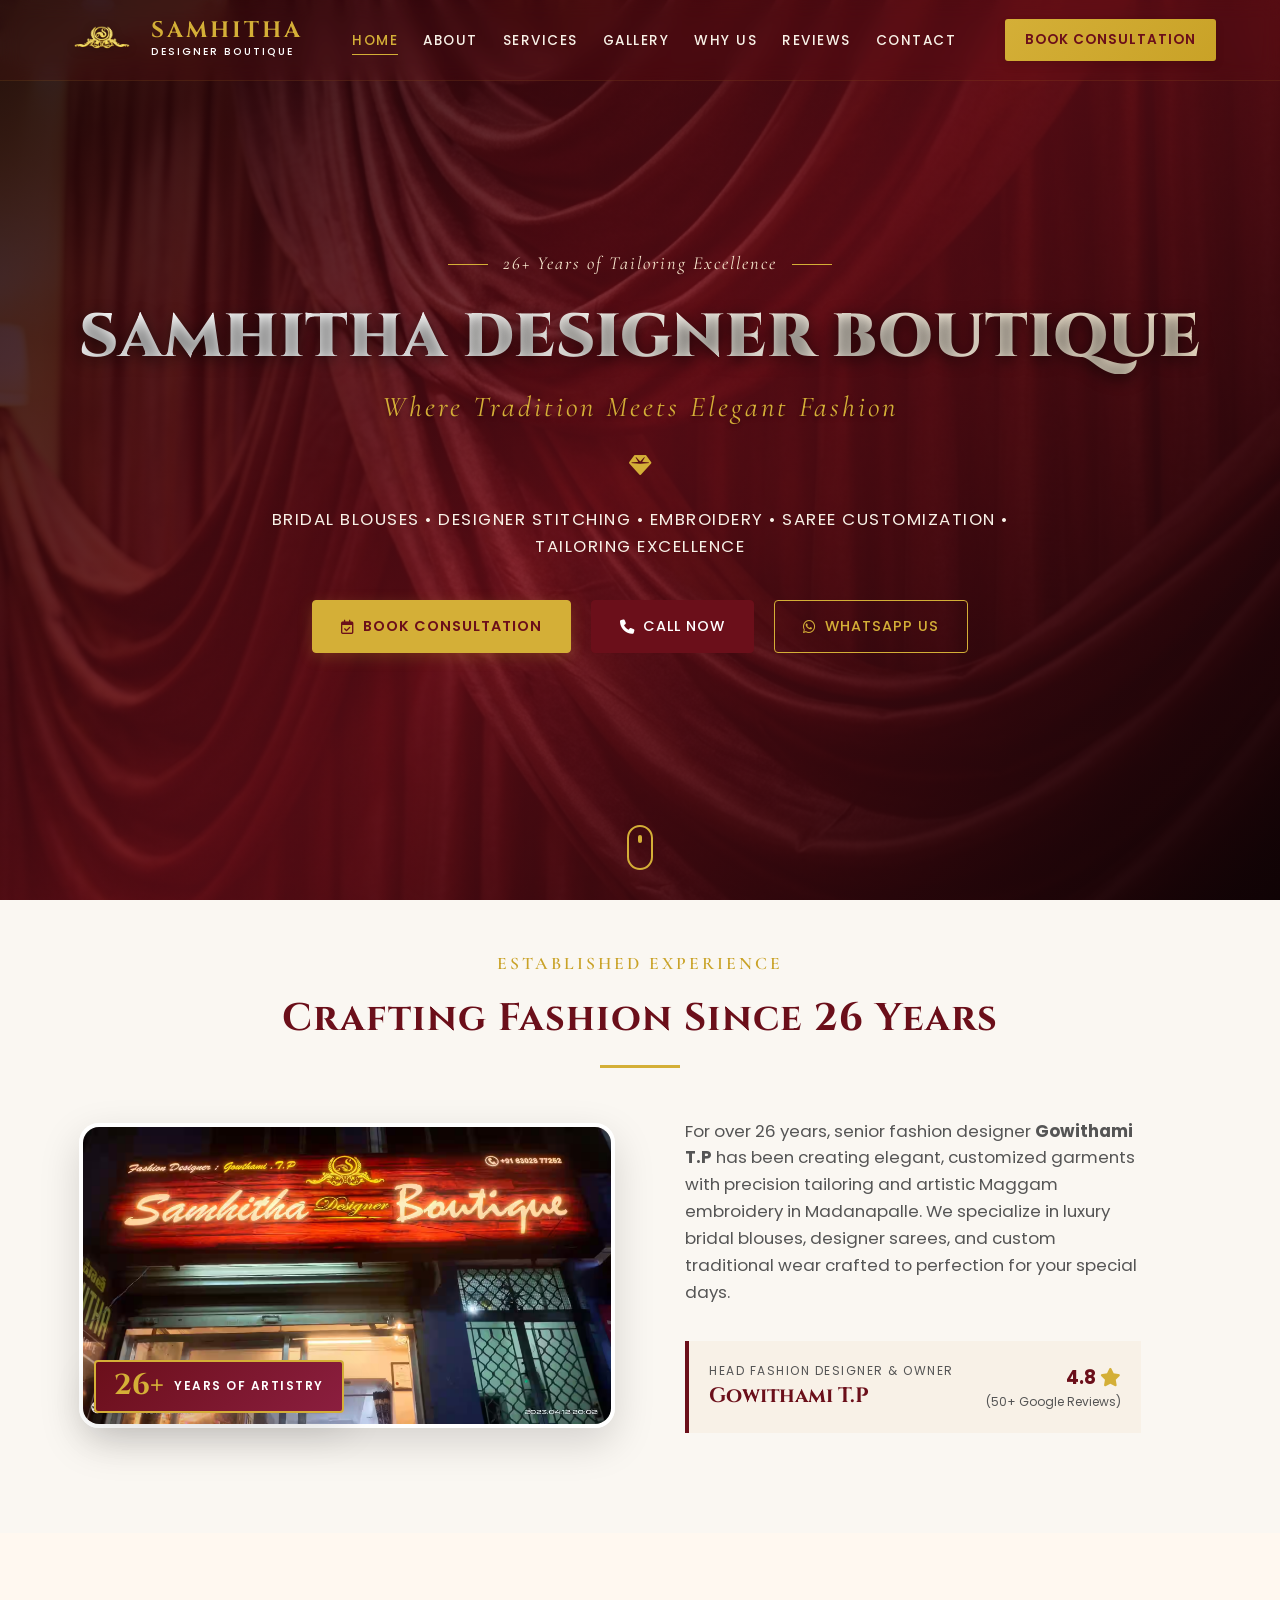
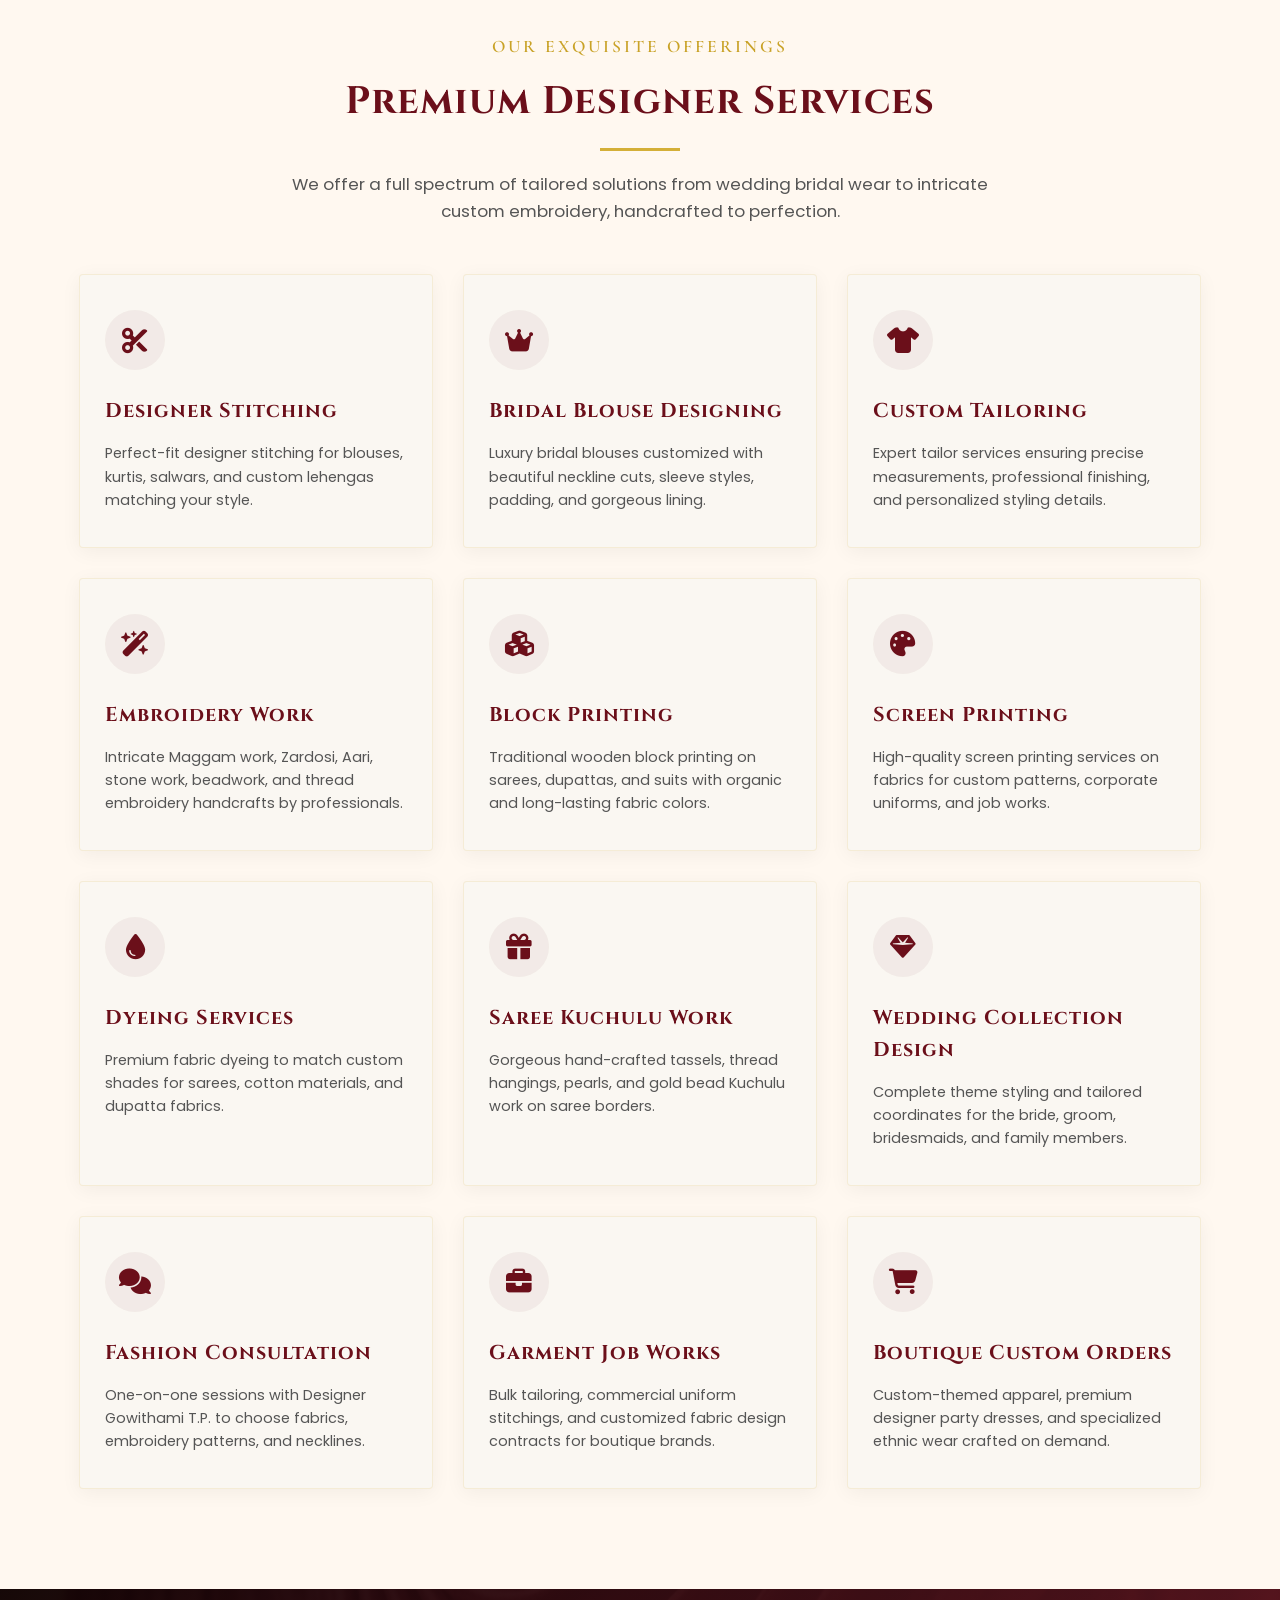
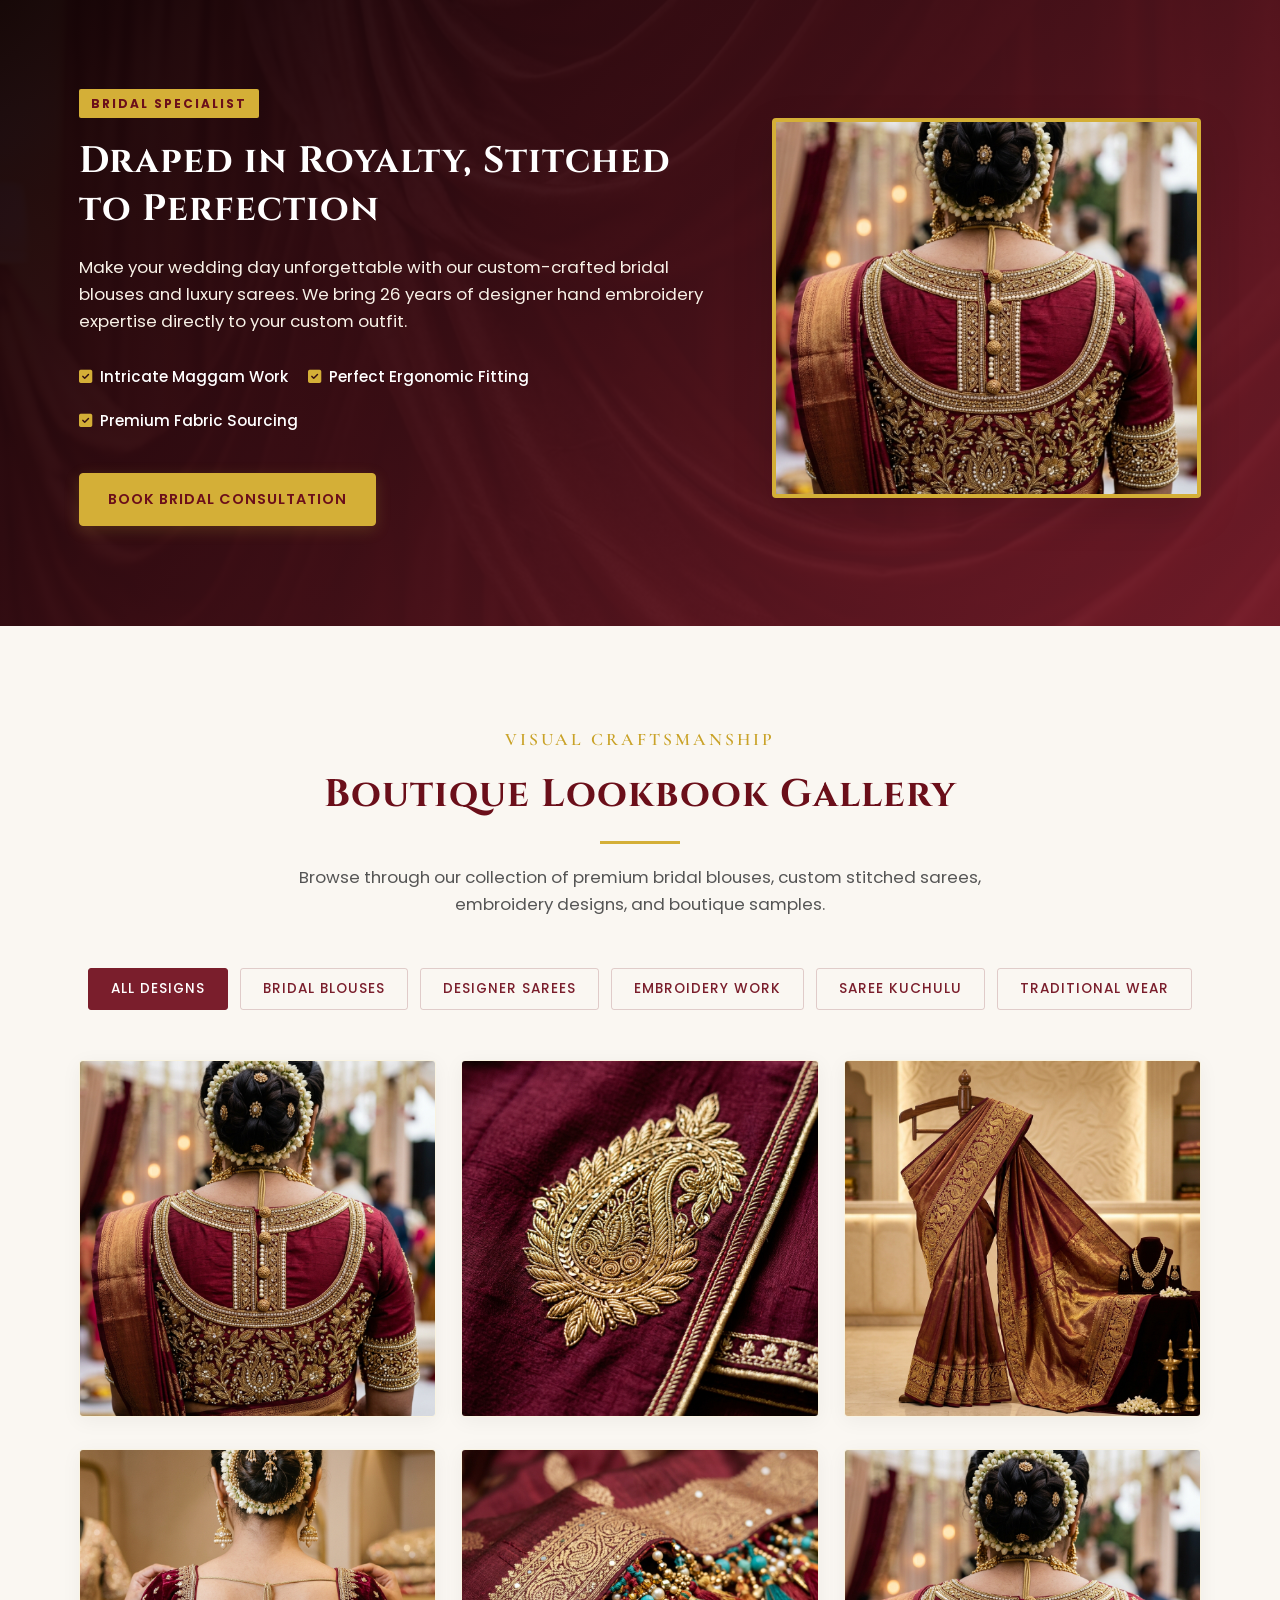
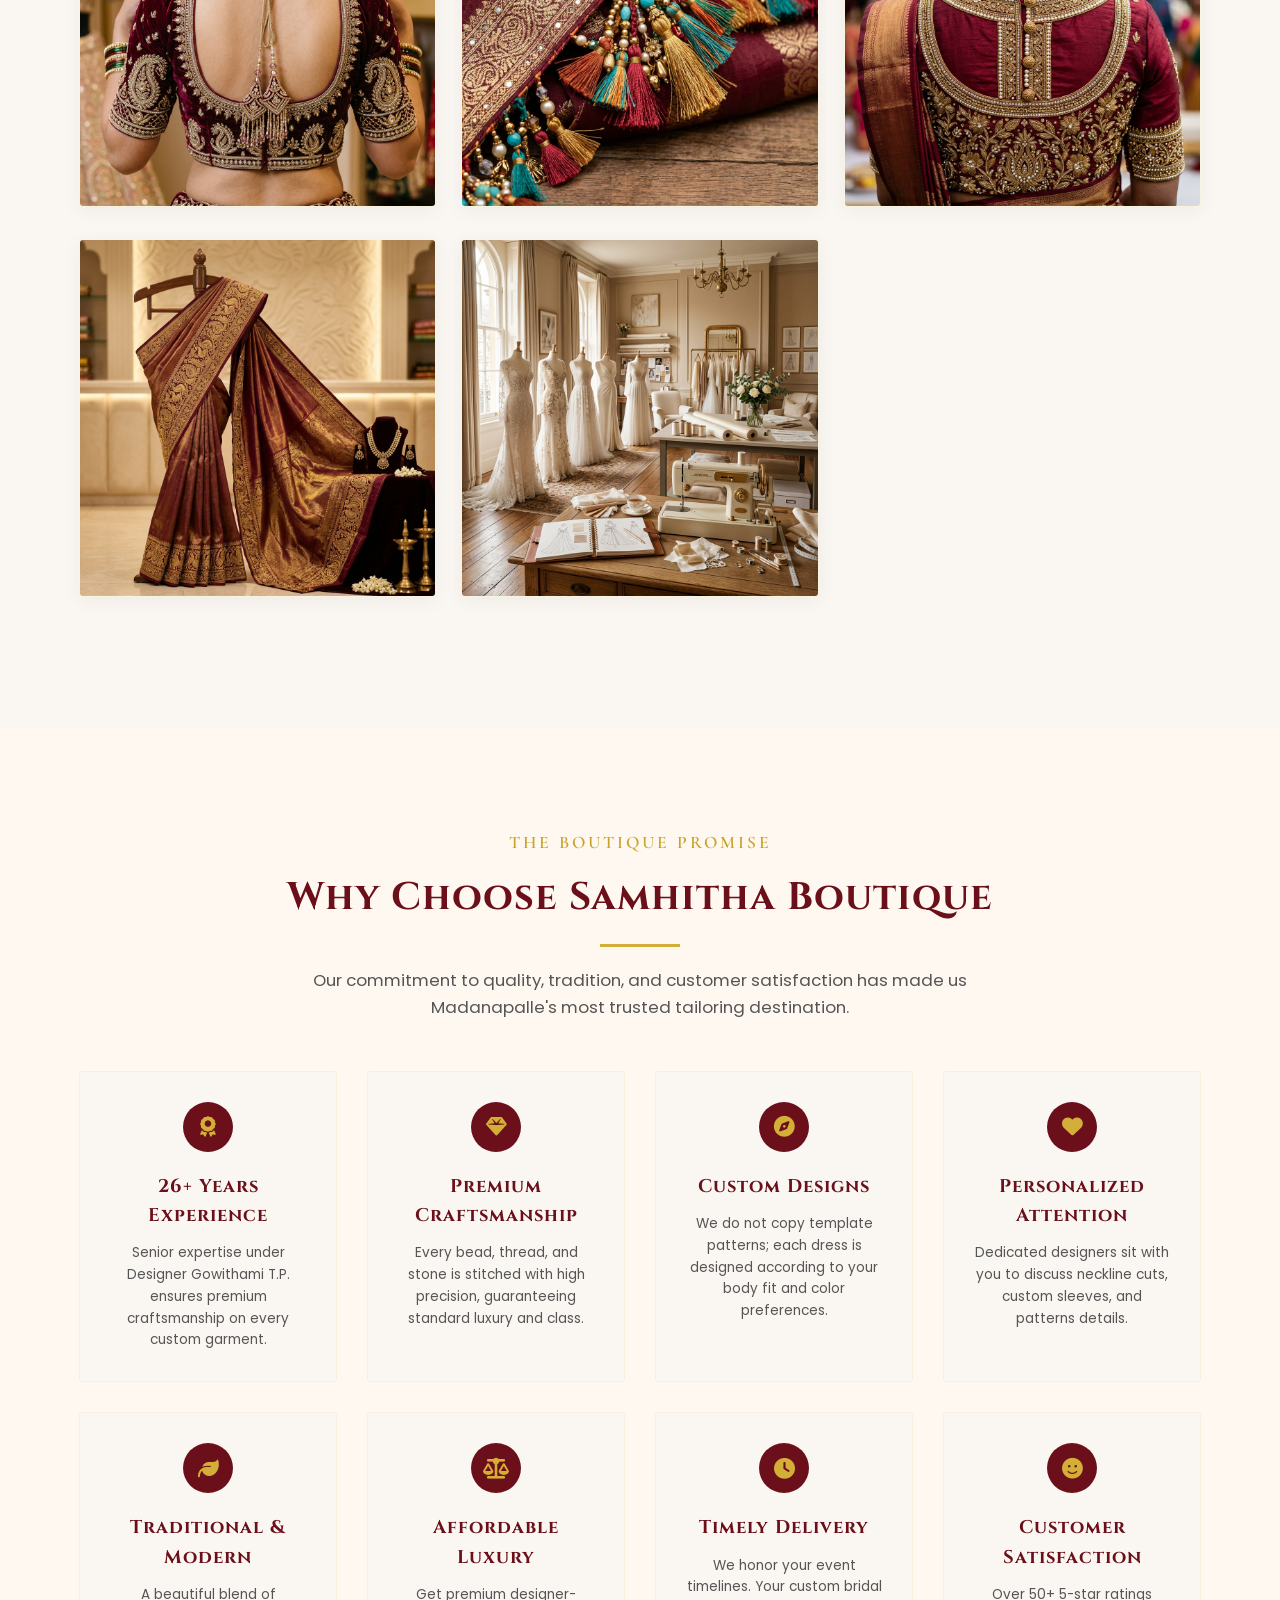
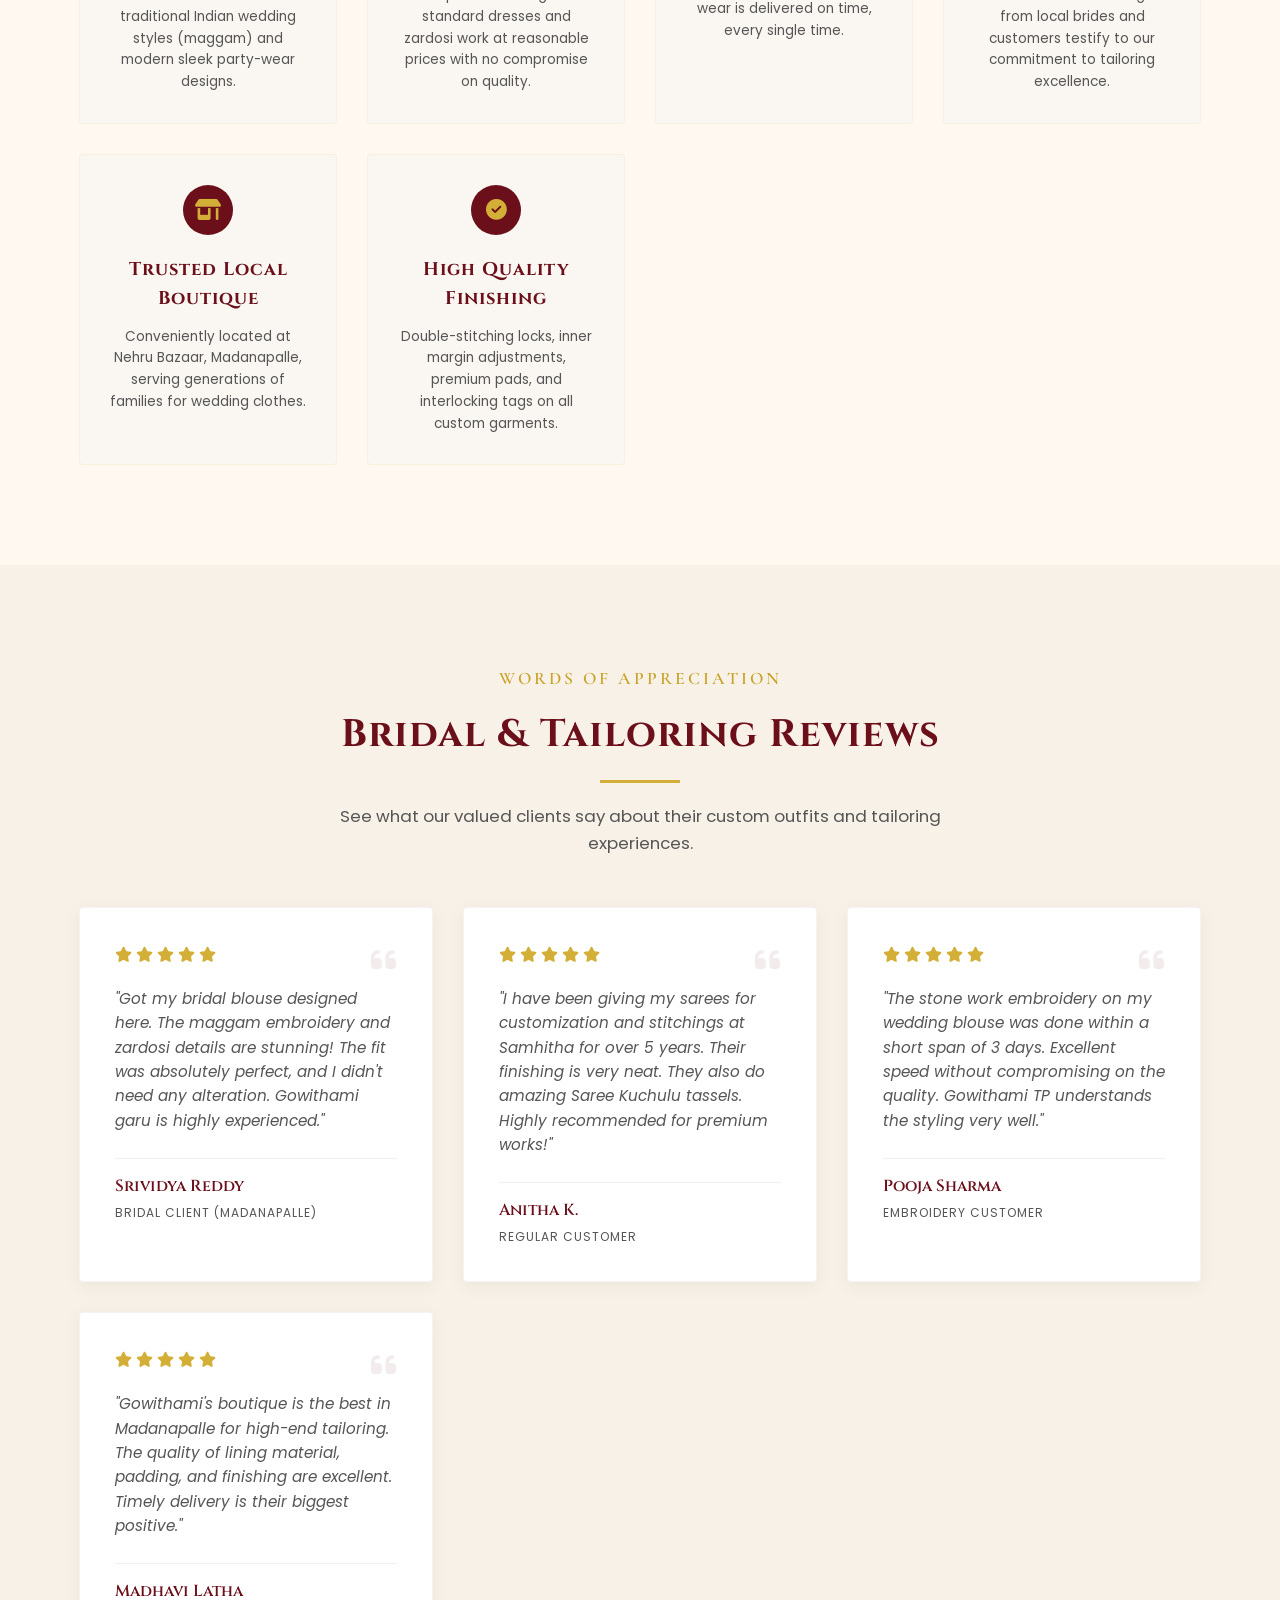
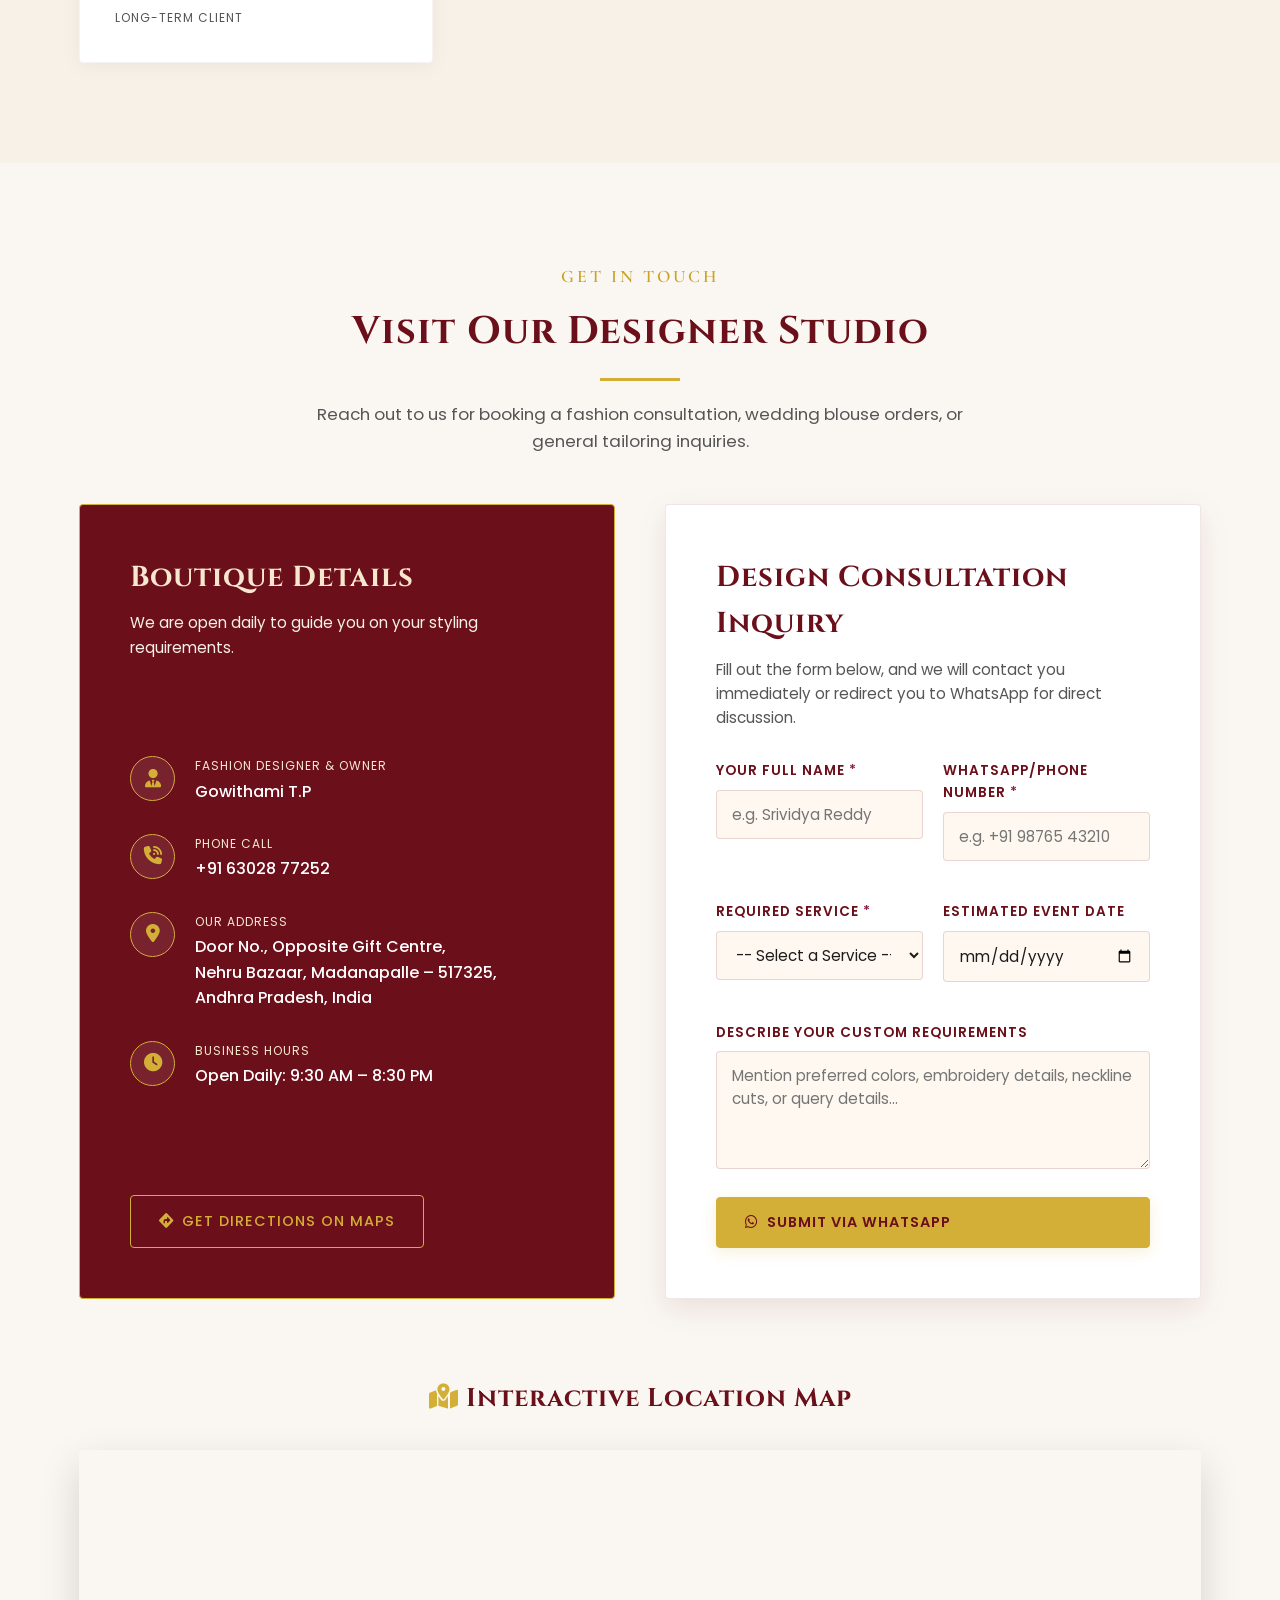
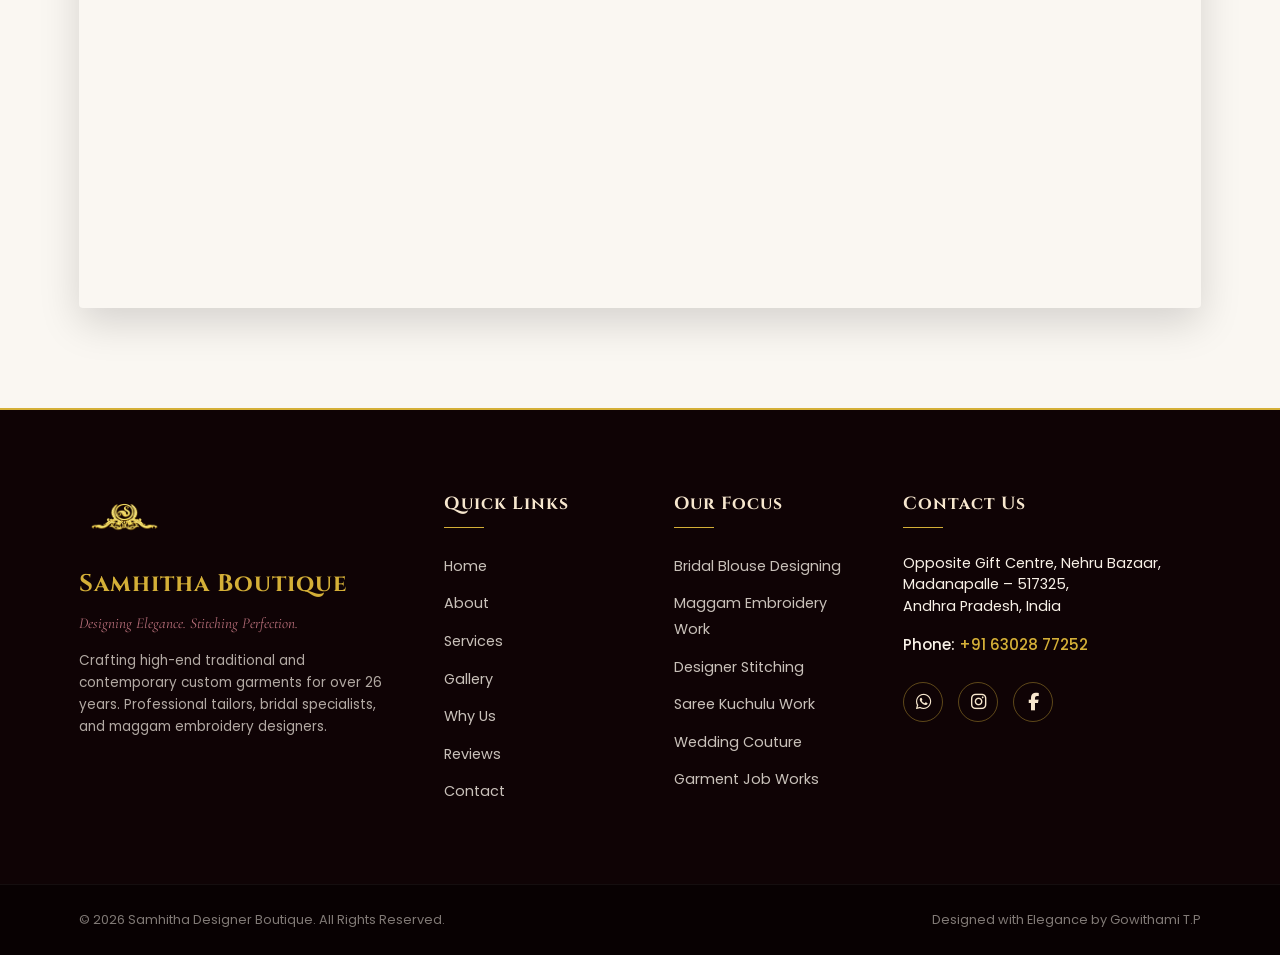
==== commit 7cbcc6e9: "fix mobile visual issues, header overlap, hero badge wrap, and scroll reveal trigger" ====
--- a/index.html
+++ b/index.html
@@ -36,7 +36,7 @@
     <link rel="stylesheet" href="https://cdnjs.cloudflare.com/ajax/libs/font-awesome/6.4.0/css/all.min.css">
 
     <!-- Custom CSS -->
-    <link rel="stylesheet" href="index.css?v=8">
+    <link rel="stylesheet" href="index.css?v=9">
 
     <!-- Schema Markup (JSON-LD) -->
     <script type="application/ld+json">
@@ -885,6 +885,6 @@
     <button class="scroll-to-top" id="scroll-top-btn" aria-label="Scroll to Top"><i class="fa-solid fa-arrow-up"></i></button>
 
     <!-- Custom JS -->
-    <script src="index.js"></script>
+    <script src="index.js?v=9"></script>
 </body>
 </html>
--- a/index.css
+++ b/index.css
@@ -48,6 +48,7 @@
 
 html {
     scroll-behavior: smooth;
+    scroll-padding-top: 85px; /* Accounts for fixed header when scrolling to anchors */
     font-size: 16px;
     overflow-x: hidden;
 }
@@ -1558,6 +1559,14 @@
     flex-direction: column;
     gap: 15px;
     z-index: 998;
+    opacity: 0;
+    visibility: hidden;
+    transition: opacity 0.3s ease, visibility 0.3s ease;
+}
+
+.floating-ctas.active {
+    opacity: 1;
+    visibility: visible;
 }
 
 .float-btn {
@@ -1749,6 +1758,7 @@
     h1.hero-title { font-size: 2.3rem; }
     .hero-subheadline { font-size: 1.3rem; }
     .hero-badge .badge-text { font-size: 0.95rem; }
+    .hero-badge .gold-line { display: none; } /* Hide gold lines on mobile to let text wrap cleanly */
     .hero-desc { font-size: 0.9rem; margin-bottom: 30px; }
     .hero-buttons { gap: 10px; }
     .btn-primary-gold, .btn-secondary-wine, .btn-secondary-gold {
@@ -1765,7 +1775,7 @@
     }
     
     .about-section, .services-section, .wedding-showcase-banner, .gallery-section, .why-choose-section, .testimonials-section, .contact-section {
-        padding: 60px 0;
+        padding: 95px 0 60px 0; /* Increased top padding to clear the fixed mobile header */
     }
     
     h2.section-title { font-size: 1.8rem; }
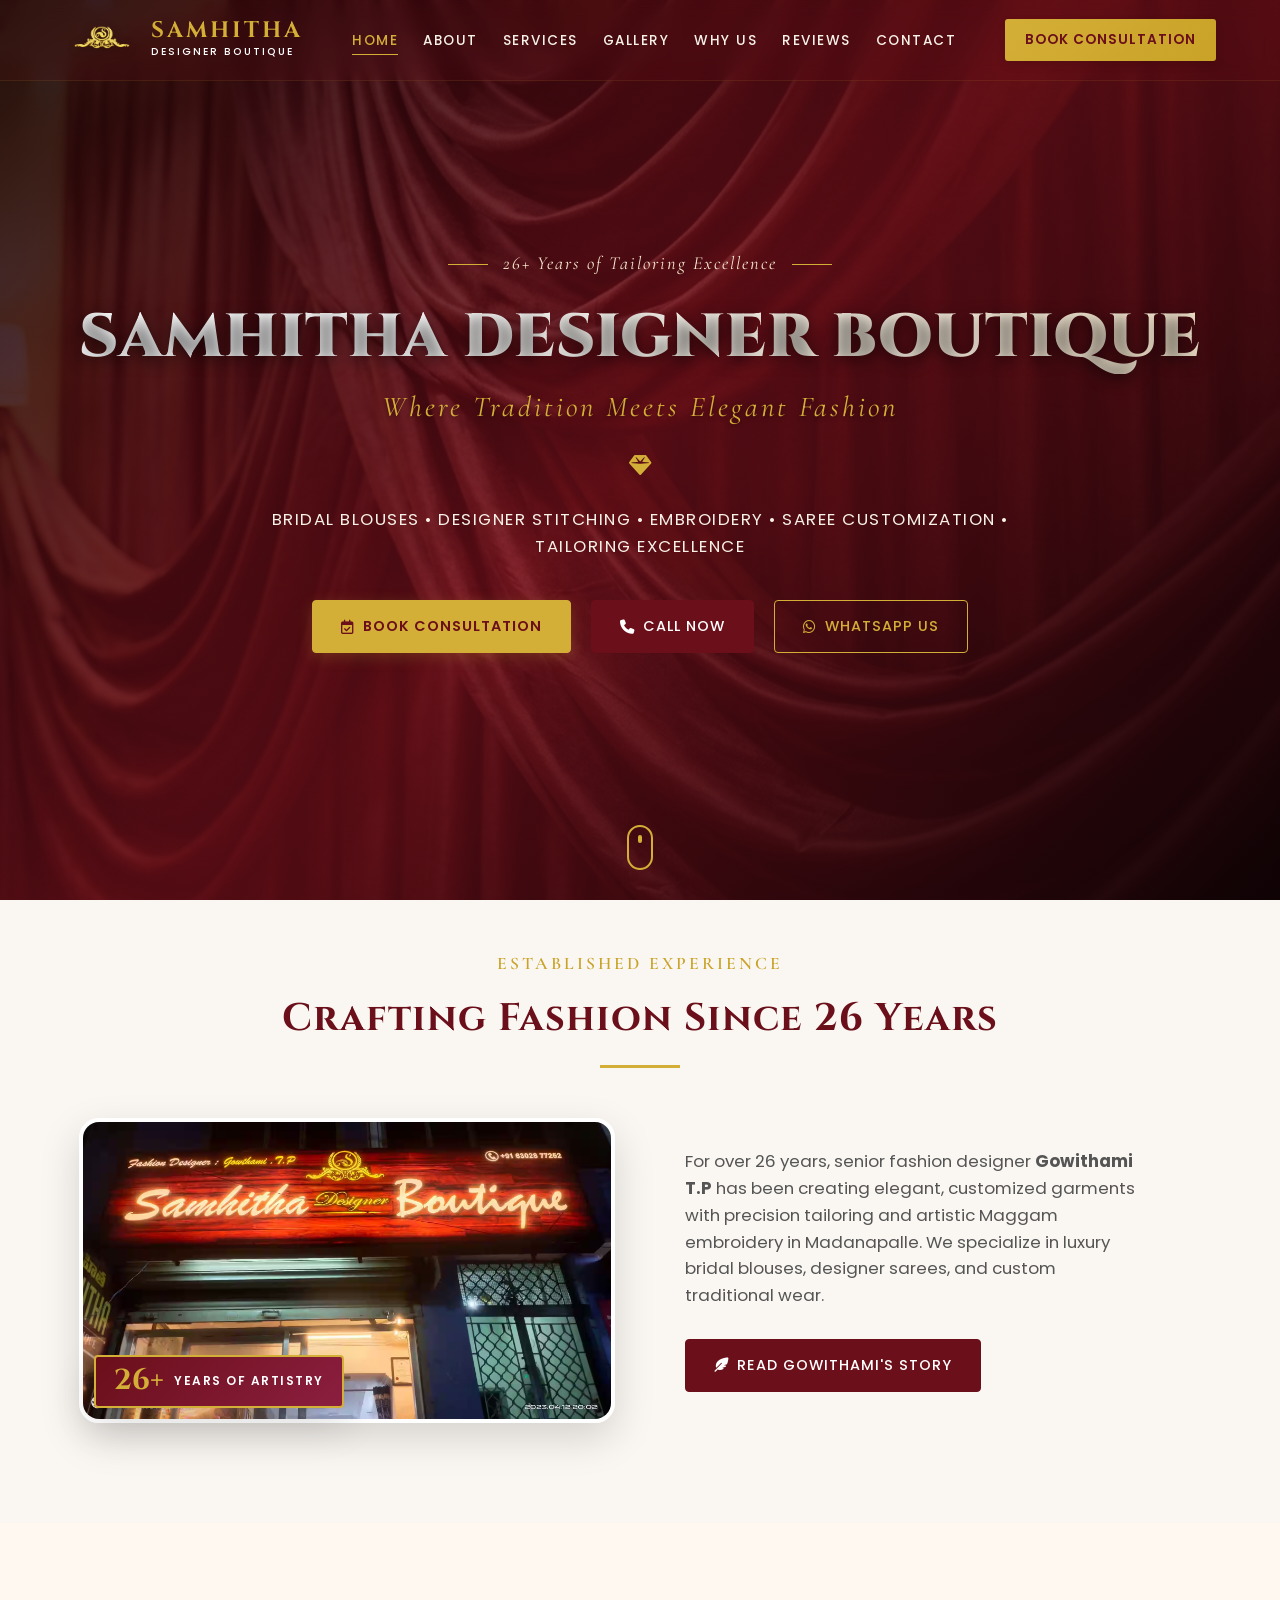
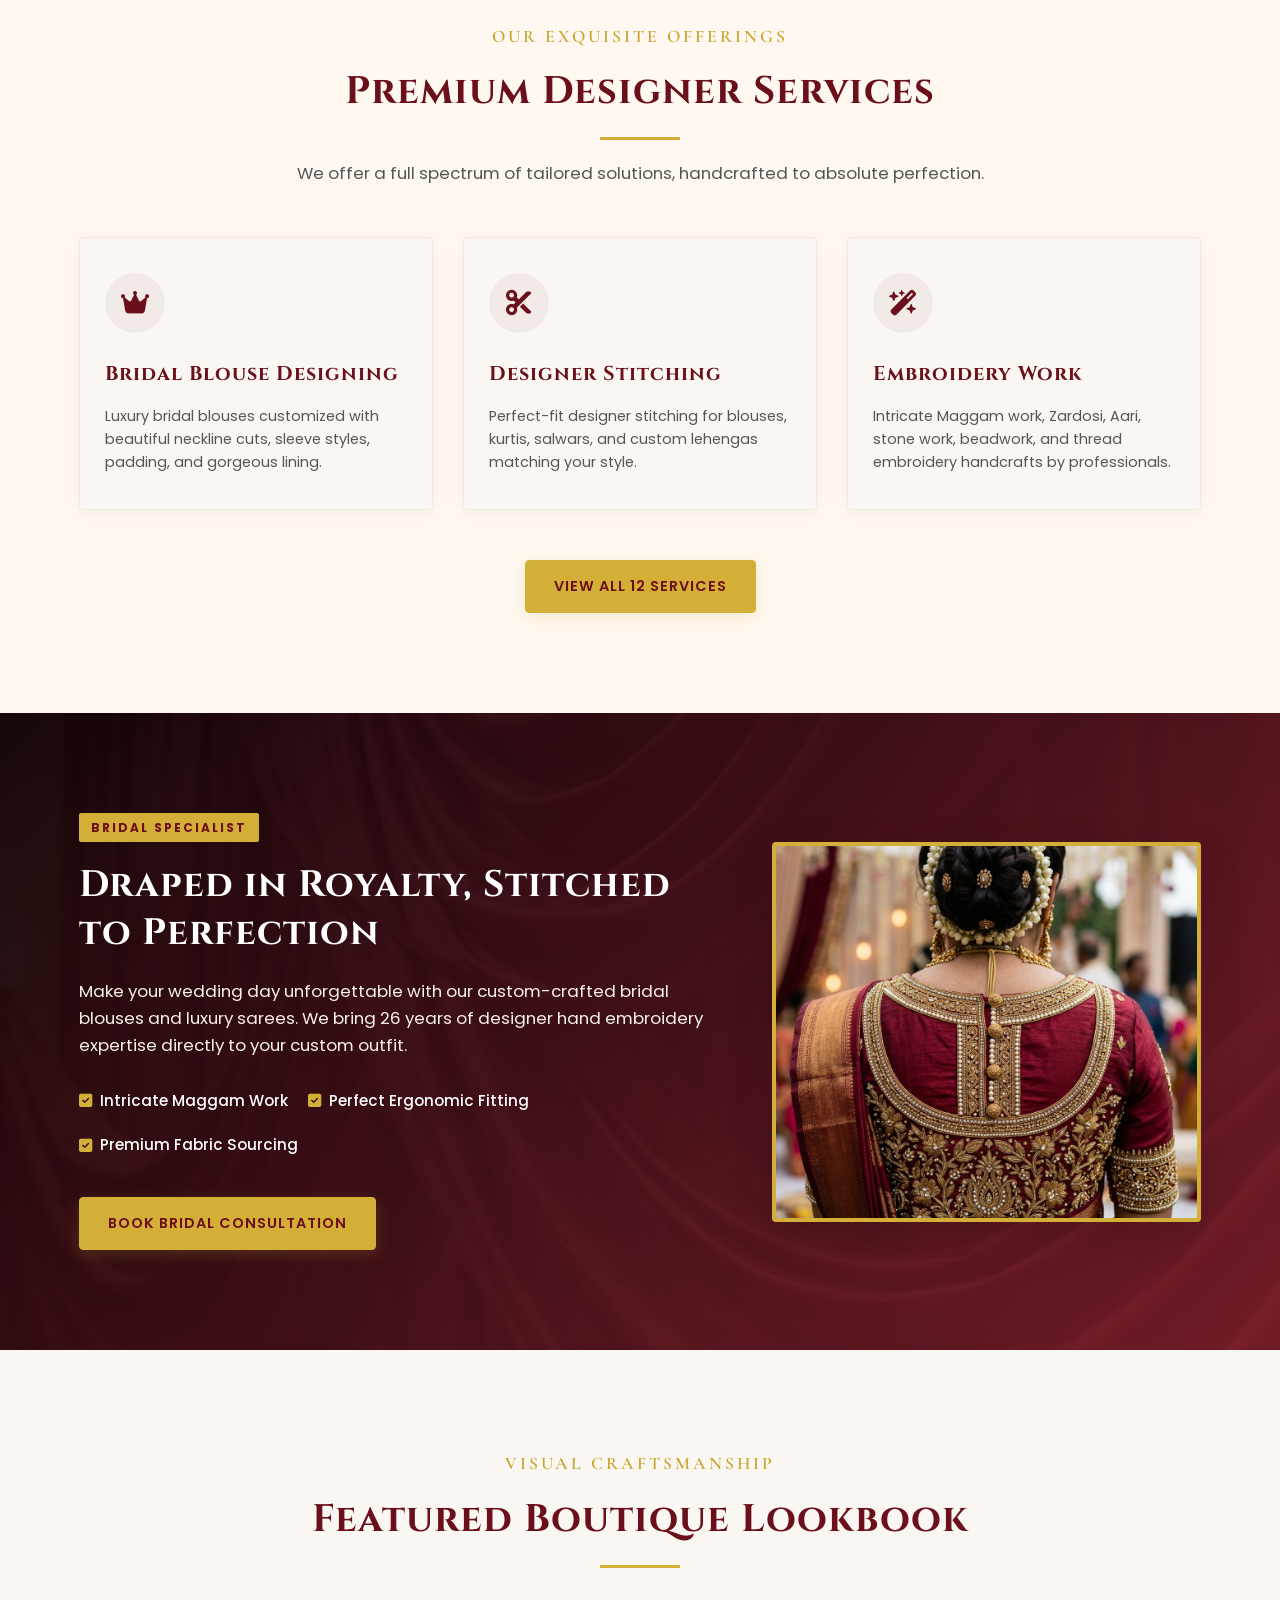
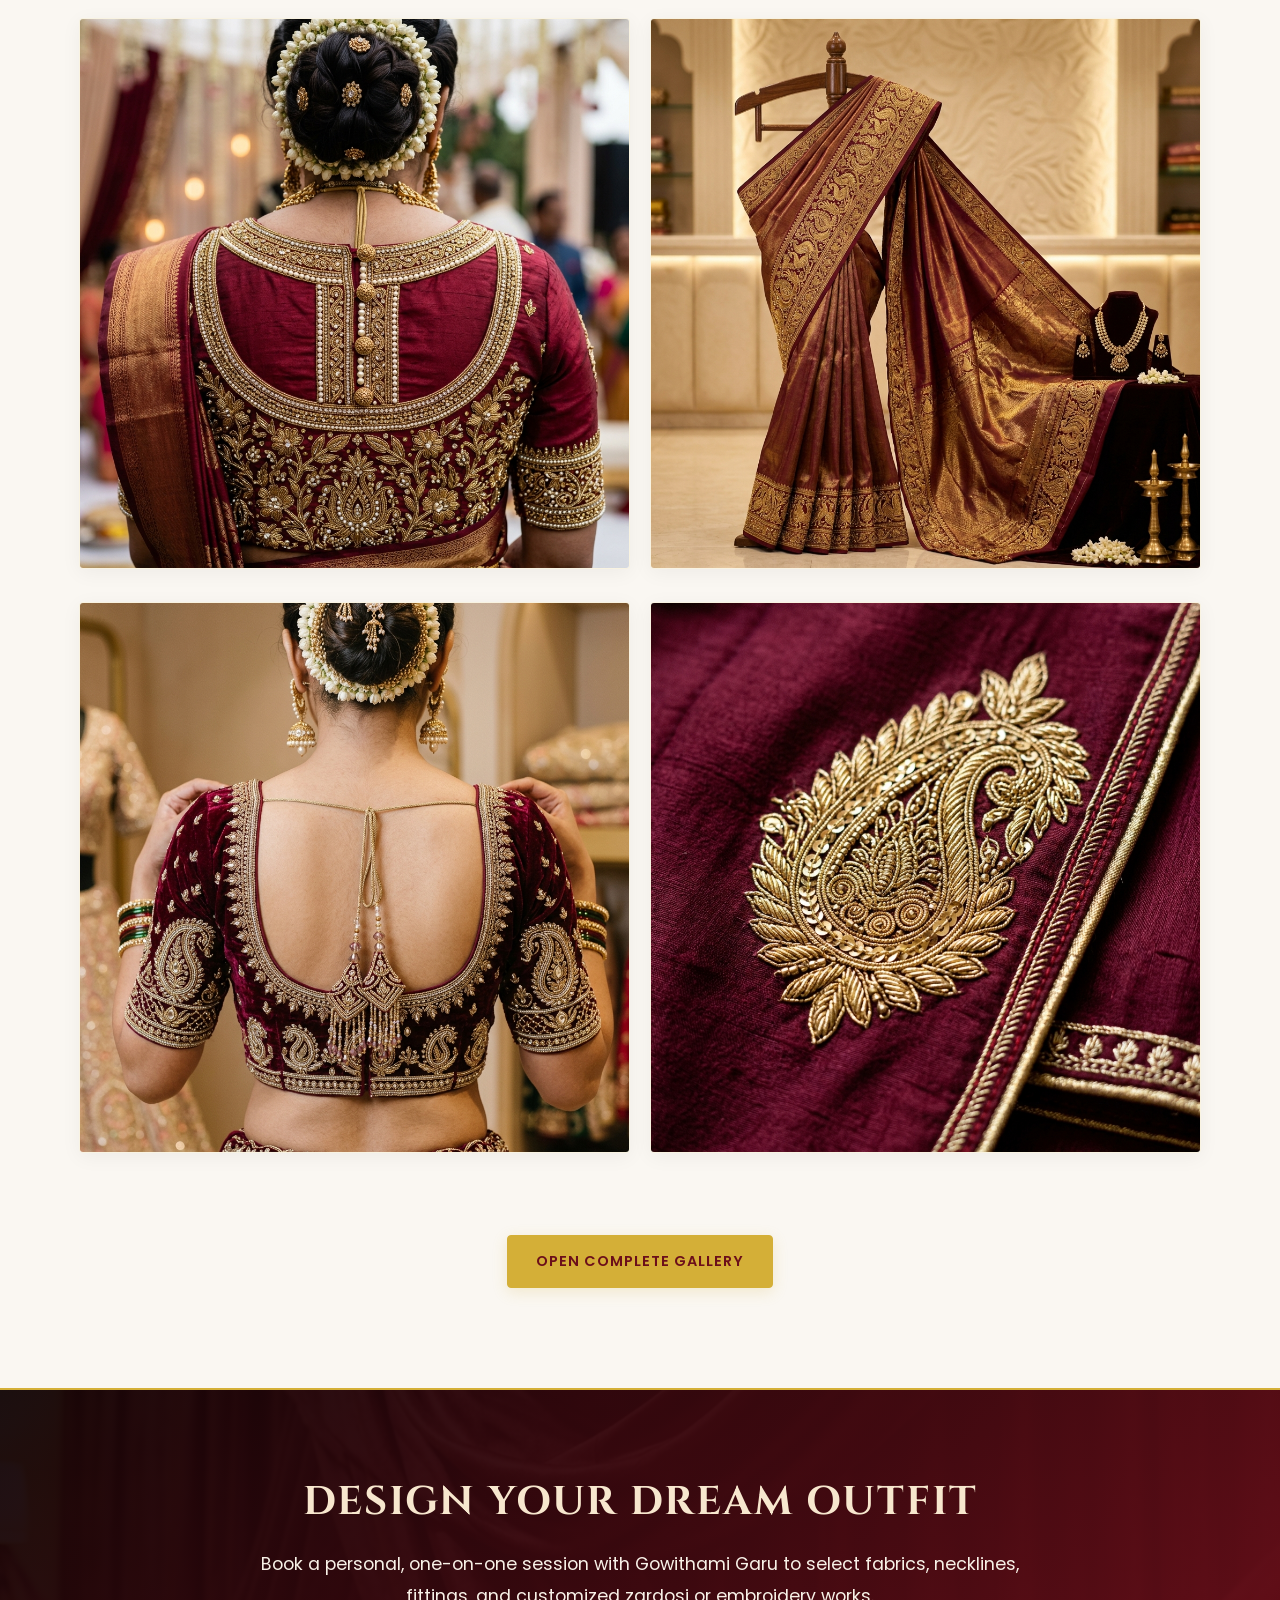
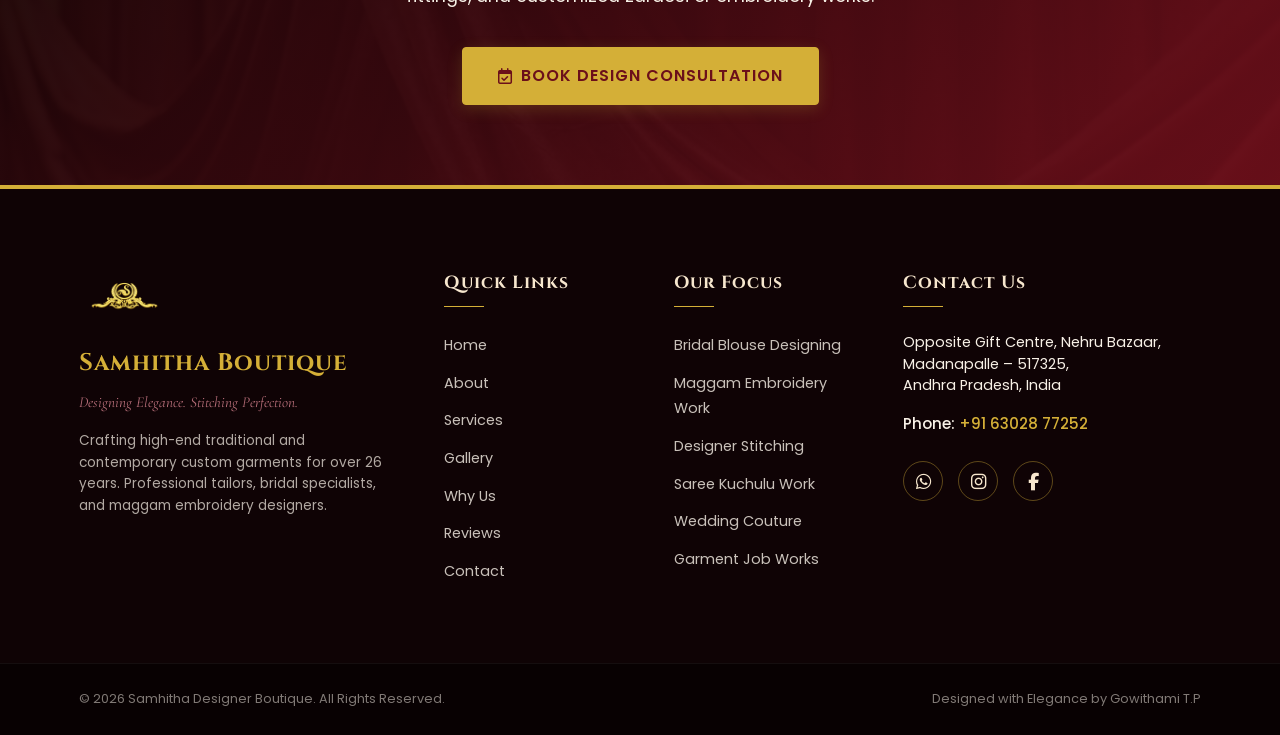
==== commit 04b7d814: "convert site from single-page scroll layout to multi-page architecture with separate files for about" ====
--- a/index.html
+++ b/index.html
@@ -3,40 +3,28 @@
 <head>
     <meta charset="UTF-8">
     <meta name="viewport" content="width=device-width, initial-scale=1.0">
-    <title>Samhitha Designer Boutique | Bridal Blouses & Premium Tailoring in Madanapalle</title>
-    
-    <!-- SEO Meta Tags -->
-    <meta name="description" content="With 26+ years of designer experience, Samhitha Designer Boutique in Madanapalle specializes in premium bridal blouses, custom embroidery work, wedding sarees, and high-end tailoring. Book a design consultation today.">
+    <title>Samhitha Designer Boutique | Luxury Bridal Blouses & Stitching Madanapalle</title>
+    <meta name="description" content="Discover Samhitha Designer Boutique by Fashion Designer Gowithami T.P. 26+ years of expertise in luxury bridal blouses, Maggam embroidery, designer tailoring, and saree customization.">
     <meta name="keywords" content="Samhitha Designer Boutique, Bridal Blouse Madanapalle, Tailors in Madanapalle, Gowithami TP, Maggam Work, Saree Kuchulu, Embroidery Work Madanapalle, Custom Tailoring, Designer Boutique Andhra Pradesh">
     <meta name="author" content="Fashion Designer Gowithami T.P">
-    <meta name="robots" content="index, follow">
-
+    
     <!-- Open Graph / Facebook -->
     <meta property="og:type" content="website">
     <meta property="og:url" content="https://www.samhithaboutique.com/">
-    <meta property="og:title" content="Samhitha Designer Boutique | Bridal Couture & Custom Tailoring">
-    <meta property="og:description" content="26+ years of premium tailoring expertise. We craft exquisite bridal blouses, maggam embroidery, custom sarees, and designer outfits in Madanapalle.">
-    <meta property="og:image" content="Logo/Samhitha Logo.png">
-
-    <!-- Twitter -->
-    <meta property="twitter:card" content="summary_large_image">
-    <meta property="twitter:title" content="Samhitha Designer Boutique | Bridal Couture & Custom Tailoring">
-    <meta property="twitter:description" content="26+ years of premium tailoring expertise. We craft exquisite bridal blouses, maggam embroidery, custom sarees, and designer outfits in Madanapalle.">
-    <meta property="twitter:image" content="Logo/Samhitha Logo.png">
-
-    <!-- Favicon -->
-    <link rel="icon" type="image/png" href="Logo/Samhitha Logo.png">
-
-    <!-- Google Fonts -->
+    <meta property="og:title" content="Samhitha Designer Boutique | Luxury Bridal Blouses & Tailoring">
+    <meta property="og:description" content="Discover Samhitha Designer Boutique by Gowithami T.P. 26+ years of expertise in luxury bridal blouses, Maggam embroidery, designer tailoring, and saree customization.">
+    <meta property="og:image" content="samhitha-designer-boutique-shop.avif">
+
+    <!-- Fonts -->
     <link rel="preconnect" href="https://fonts.googleapis.com">
     <link rel="preconnect" href="https://fonts.gstatic.com" crossorigin>
-    <link href="https://fonts.googleapis.com/css2?family=Cinzel:wght@400;600;700;900&family=Cormorant+Garamond:ital,wght@0,300;0,400;0,600;0,700;1,400&family=Playfair+Display:ital,wght@0,400;0,600;0,700;0,900;1,400&family=Montserrat:wght@300;400;500;600;700&family=Poppins:wght@300;400;500;600;700&display=swap" rel="stylesheet">
-
+    <link href="https://fonts.googleapis.com/css2?family=Cinzel:wght@500;700;900&family=Cormorant+Garamond:ital,wght@0,500;0,600;0,700;1,500&family=Poppins:wght@400;500;600;700&display=swap" rel="stylesheet">
+    
     <!-- Font Awesome Icons -->
     <link rel="stylesheet" href="https://cdnjs.cloudflare.com/ajax/libs/font-awesome/6.4.0/css/all.min.css">
 
     <!-- Custom CSS -->
-    <link rel="stylesheet" href="index.css?v=9">
+    <link rel="stylesheet" href="index.css?v=10">
 
     <!-- Schema Markup (JSON-LD) -->
     <script type="application/ld+json">
@@ -44,12 +32,11 @@
       "@context": "https://schema.org",
       "@type": "LocalBusiness",
       "name": "Samhitha Designer Boutique",
-      "image": [
-        "Logo/Samhitha Logo.png",
-        "bridal_blouse_2.png"
-      ],
+      "image": "samhitha-designer-boutique-shop.avif",
+      "@id": "https://www.samhithaboutique.com/#boutique",
+      "url": "https://www.samhithaboutique.com/",
+      "telephone": "+91-63028-77252",
       "priceRange": "$$",
-      "telephone": "+91-63028-77252",
       "address": {
         "@type": "PostalAddress",
         "streetAddress": "Door No., Opposite Gift Centre, Nehru Bazaar",
@@ -63,7 +50,6 @@
         "latitude": "13.6265",
         "longitude": "78.5020"
       },
-      "url": "https://www.samhithaboutique.com/",
       "openingHoursSpecification": {
         "@type": "OpeningHoursSpecification",
         "dayOfWeek": [
@@ -96,7 +82,7 @@
     <header id="main-header">
         <div class="header-container">
             <div class="logo-area">
-                <a href="#hero" class="logo-link" id="logo-anchor">
+                <a href="index.html" class="logo-link" id="logo-anchor">
                     <img src="Logo/Samhitha Logo.png" alt="Samhitha Logo Emblem" class="header-logo" id="main-logo-img">
                     <div class="logo-text">
                         <span class="brand-name">SAMHITHA</span>
@@ -107,18 +93,18 @@
             
             <nav id="desktop-nav">
                 <ul>
-                    <li><a href="#hero" class="nav-link active">Home</a></li>
-                    <li><a href="#about" class="nav-link">About</a></li>
-                    <li><a href="#services" class="nav-link">Services</a></li>
-                    <li><a href="#gallery" class="nav-link">Gallery</a></li>
-                    <li><a href="#why-choose" class="nav-link">Why Us</a></li>
-                    <li><a href="#testimonials" class="nav-link">Reviews</a></li>
-                    <li><a href="#contact" class="nav-link">Contact</a></li>
+                    <li><a href="index.html" class="nav-link">Home</a></li>
+                    <li><a href="about.html" class="nav-link">About</a></li>
+                    <li><a href="services.html" class="nav-link">Services</a></li>
+                    <li><a href="gallery.html" class="nav-link">Gallery</a></li>
+                    <li><a href="why-us.html" class="nav-link">Why Us</a></li>
+                    <li><a href="reviews.html" class="nav-link">Reviews</a></li>
+                    <li><a href="contact.html" class="nav-link">Contact</a></li>
                 </ul>
             </nav>
 
             <div class="header-actions">
-                <a href="#booking-form" class="cta-gold-btn header-cta" id="header-book-btn">Book Consultation</a>
+                <a href="contact.html#booking-form" class="cta-gold-btn header-cta" id="header-book-btn">Book Consultation</a>
                 <button class="mobile-menu-toggle" id="mobile-menu-btn" aria-label="Toggle Menu">
                     <span class="bar"></span>
                     <span class="bar"></span>
@@ -131,14 +117,14 @@
     <!-- Mobile Navigation Overlay -->
     <div class="mobile-nav-overlay" id="mobile-nav-menu">
         <nav class="mobile-nav-links">
-            <a href="#hero" class="mobile-link">Home</a>
-            <a href="#about" class="mobile-link">About</a>
-            <a href="#services" class="mobile-link">Services</a>
-            <a href="#gallery" class="mobile-link">Gallery</a>
-            <a href="#why-choose" class="mobile-link">Why Us</a>
-            <a href="#testimonials" class="mobile-link">Reviews</a>
-            <a href="#contact" class="mobile-link">Contact</a>
-            <a href="#booking-form" class="mobile-link mobile-cta-link">Book Consultation</a>
+            <a href="index.html" class="mobile-link">Home</a>
+            <a href="about.html" class="mobile-link">About</a>
+            <a href="services.html" class="mobile-link">Services</a>
+            <a href="gallery.html" class="mobile-link">Gallery</a>
+            <a href="why-us.html" class="mobile-link">Why Us</a>
+            <a href="reviews.html" class="mobile-link">Reviews</a>
+            <a href="contact.html" class="mobile-link">Contact</a>
+            <a href="contact.html#booking-form" class="mobile-link mobile-cta-link">Book Consultation</a>
         </nav>
     </div>
 
@@ -163,7 +149,7 @@
                     Bridal Blouses &bull; Designer Stitching &bull; Embroidery &bull; Saree Customization &bull; Tailoring Excellence
                 </p>
                 <div class="hero-buttons animate-slide-up">
-                    <a href="#booking-form" class="btn-primary-gold" id="hero-btn-book">
+                    <a href="contact.html#booking-form" class="btn-primary-gold" id="hero-btn-book">
                         <i class="fa-regular fa-calendar-check"></i> Book Consultation
                     </a>
                     <a href="tel:+916302877252" class="btn-secondary-wine" id="hero-btn-call">
@@ -175,14 +161,14 @@
                 </div>
             </div>
             <div class="hero-scroll-indicator">
-                <a href="#about" aria-label="Scroll Down">
+                <a href="#about-preview" aria-label="Scroll Down">
                     <span class="mouse-icon"><span class="wheel"></span></span>
                 </a>
             </div>
         </section>
 
-        <!-- About Section -->
-        <section id="about" class="about-section scroll-reveal">
+        <!-- About Preview Section -->
+        <section id="about-preview" class="about-section scroll-reveal">
             <div class="container">
                 <div class="section-header">
                     <span class="section-subtitle text-center">ESTABLISHED EXPERIENCE</span>
@@ -199,37 +185,39 @@
                     </div>
                     <div class="about-info">
                         <p class="about-description">
-                            For over 26 years, senior fashion designer <strong>Gowithami T.P</strong> has been creating elegant, customized garments with precision tailoring and artistic Maggam embroidery in Madanapalle. We specialize in luxury bridal blouses, designer sarees, and custom traditional wear crafted to perfection for your special days.
+                            For over 26 years, senior fashion designer <strong>Gowithami T.P</strong> has been creating elegant, customized garments with precision tailoring and artistic Maggam embroidery in Madanapalle. We specialize in luxury bridal blouses, designer sarees, and custom traditional wear.
                         </p>
-                        
-                        <div class="designer-signature-card">
-                            <div class="designer-details">
-                                <span class="designer-title">Head Fashion Designer & Owner</span>
-                                <span class="designer-name">Gowithami T.P</span>
-                            </div>
-                            <div class="designer-rating">
-                                <span class="rating-val">4.8 <i class="fa-solid fa-star gold-star"></i></span>
-                                <span class="rating-count">(50+ Google Reviews)</span>
-                            </div>
+                        <div style="margin-top: 30px;">
+                            <a href="about.html" class="btn-secondary-wine"><i class="fa-solid fa-feather-pointed"></i> Read Gowithami's Story</a>
                         </div>
                     </div>
                 </div>
             </div>
         </section>
 
-        <!-- Services Section -->
-        <section id="services" class="services-section scroll-reveal">
+        <!-- Services Preview Section -->
+        <section id="services-preview" class="services-section scroll-reveal" style="background-color: var(--color-bg-ivory);">
             <div class="container">
                 <div class="section-header">
                     <span class="section-subtitle text-center">OUR EXQUISITE OFFERINGS</span>
                     <h2 class="section-title text-center">Premium Designer Services</h2>
                     <div class="title-underline center"></div>
-                    <p class="section-desc text-center">We offer a full spectrum of tailored solutions from wedding bridal wear to intricate custom embroidery, handcrafted to perfection.</p>
-                </div>
-
-                <div class="services-grid">
+                    <p class="section-desc text-center">We offer a full spectrum of tailored solutions, handcrafted to absolute perfection.</p>
+                </div>
+
+                <div class="services-grid" style="grid-template-columns: repeat(auto-fit, minmax(300px, 1fr));">
                     
                     <!-- Card 1 -->
+                    <div class="service-card" id="service-bridal">
+                        <div class="service-icon-box">
+                            <i class="fa-solid fa-crown gold-icon"></i>
+                        </div>
+                        <h3>Bridal Blouse Designing</h3>
+                        <p>Luxury bridal blouses customized with beautiful neckline cuts, sleeve styles, padding, and gorgeous lining.</p>
+                        <div class="card-gold-border"></div>
+                    </div>
+
+                    <!-- Card 2 -->
                     <div class="service-card" id="service-stitching">
                         <div class="service-icon-box">
                             <i class="fa-solid fa-scissors gold-icon"></i>
@@ -239,27 +227,7 @@
                         <div class="card-gold-border"></div>
                     </div>
 
-                    <!-- Card 2 -->
-                    <div class="service-card" id="service-bridal">
-                        <div class="service-icon-box">
-                            <i class="fa-solid fa-crown gold-icon"></i>
-                        </div>
-                        <h3>Bridal Blouse Designing</h3>
-                        <p>Luxury bridal blouses customized with beautiful neckline cuts, sleeve styles, padding, and gorgeous lining.</p>
-                        <div class="card-gold-border"></div>
-                    </div>
-
                     <!-- Card 3 -->
-                    <div class="service-card" id="service-tailoring">
-                        <div class="service-icon-box">
-                            <i class="fa-solid fa-shirt gold-icon"></i>
-                        </div>
-                        <h3>Custom Tailoring</h3>
-                        <p>Expert tailor services ensuring precise measurements, professional finishing, and personalized styling details.</p>
-                        <div class="card-gold-border"></div>
-                    </div>
-
-                    <!-- Card 4 -->
                     <div class="service-card" id="service-embroidery">
                         <div class="service-icon-box">
                             <i class="fa-solid fa-wand-magic-sparkles gold-icon"></i>
@@ -269,86 +237,10 @@
                         <div class="card-gold-border"></div>
                     </div>
 
-                    <!-- Card 5 -->
-                    <div class="service-card" id="service-block">
-                        <div class="service-icon-box">
-                            <i class="fa-solid fa-cubes gold-icon"></i>
-                        </div>
-                        <h3>Block Printing</h3>
-                        <p>Traditional wooden block printing on sarees, dupattas, and suits with organic and long-lasting fabric colors.</p>
-                        <div class="card-gold-border"></div>
-                    </div>
-
-                    <!-- Card 6 -->
-                    <div class="service-card" id="service-screen">
-                        <div class="service-icon-box">
-                            <i class="fa-solid fa-palette gold-icon"></i>
-                        </div>
-                        <h3>Screen Printing</h3>
-                        <p>High-quality screen printing services on fabrics for custom patterns, corporate uniforms, and job works.</p>
-                        <div class="card-gold-border"></div>
-                    </div>
-
-                    <!-- Card 7 -->
-                    <div class="service-card" id="service-dyeing">
-                        <div class="service-icon-box">
-                            <i class="fa-solid fa-droplet gold-icon"></i>
-                        </div>
-                        <h3>Dyeing Services</h3>
-                        <p>Premium fabric dyeing to match custom shades for sarees, cotton materials, and dupatta fabrics.</p>
-                        <div class="card-gold-border"></div>
-                    </div>
-
-                    <!-- Card 8 -->
-                    <div class="service-card" id="service-kuchulu">
-                        <div class="service-icon-box">
-                            <i class="fa-solid fa-gift gold-icon"></i>
-                        </div>
-                        <h3>Saree Kuchulu Work</h3>
-                        <p>Gorgeous hand-crafted tassels, thread hangings, pearls, and gold bead Kuchulu work on saree borders.</p>
-                        <div class="card-gold-border"></div>
-                    </div>
-
-                    <!-- Card 9 -->
-                    <div class="service-card" id="service-wedding">
-                        <div class="service-icon-box">
-                            <i class="fa-solid fa-gem gold-icon"></i>
-                        </div>
-                        <h3>Wedding Collection Design</h3>
-                        <p>Complete theme styling and tailored coordinates for the bride, groom, bridesmaids, and family members.</p>
-                        <div class="card-gold-border"></div>
-                    </div>
-
-                    <!-- Card 10 -->
-                    <div class="service-card" id="service-consultation">
-                        <div class="service-icon-box">
-                            <i class="fa-solid fa-comments gold-icon"></i>
-                        </div>
-                        <h3>Fashion Consultation</h3>
-                        <p>One-on-one sessions with Designer Gowithami T.P. to choose fabrics, embroidery patterns, and necklines.</p>
-                        <div class="card-gold-border"></div>
-                    </div>
-
-                    <!-- Card 11 -->
-                    <div class="service-card" id="service-jobwork">
-                        <div class="service-icon-box">
-                            <i class="fa-solid fa-briefcase gold-icon"></i>
-                        </div>
-                        <h3>Garment Job Works</h3>
-                        <p>Bulk tailoring, commercial uniform stitchings, and customized fabric design contracts for boutique brands.</p>
-                        <div class="card-gold-border"></div>
-                    </div>
-
-                    <!-- Card 12 -->
-                    <div class="service-card" id="service-orders">
-                        <div class="service-icon-box">
-                            <i class="fa-solid fa-cart-shopping gold-icon"></i>
-                        </div>
-                        <h3>Boutique Custom Orders</h3>
-                        <p>Custom-themed apparel, premium designer party dresses, and specialized ethnic wear crafted on demand.</p>
-                        <div class="card-gold-border"></div>
-                    </div>
-
+                </div>
+
+                <div class="text-center" style="margin-top: 50px;">
+                    <a href="services.html" class="btn-primary-gold">View All 12 Services</a>
                 </div>
             </div>
         </section>
@@ -366,7 +258,7 @@
                         <div class="feat-item"><i class="fa-solid fa-square-check gold-text"></i> Perfect Ergonomic Fitting</div>
                         <div class="feat-item"><i class="fa-solid fa-square-check gold-text"></i> Premium Fabric Sourcing</div>
                     </div>
-                    <a href="#booking-form" class="btn-primary-gold">Book Bridal Consultation</a>
+                    <a href="contact.html#booking-form" class="btn-primary-gold">Book Bridal Consultation</a>
                 </div>
                 <div class="showcase-image-box">
                     <img src="bridal_blouse_1.png" alt="Luxury Bridal Blouse Design Detail" class="showcase-img">
@@ -374,425 +266,46 @@
             </div>
         </section>
 
-        <!-- Gallery Section -->
-        <section id="gallery" class="gallery-section scroll-reveal">
+        <!-- Gallery Teaser Section -->
+        <section id="gallery-preview" class="gallery-section scroll-reveal">
             <div class="container">
                 <div class="section-header">
                     <span class="section-subtitle text-center">VISUAL CRAFTSMANSHIP</span>
-                    <h2 class="section-title text-center">Boutique Lookbook Gallery</h2>
+                    <h2 class="section-title text-center">Featured Boutique Lookbook</h2>
                     <div class="title-underline center"></div>
-                    <p class="section-desc text-center">Browse through our collection of premium bridal blouses, custom stitched sarees, embroidery designs, and boutique samples.</p>
-                </div>
-
-                <!-- Gallery Filters -->
-                <div class="gallery-filters" id="gallery-filter-buttons">
-                    <button class="filter-btn active" data-filter="all">All Designs</button>
-                    <button class="filter-btn" data-filter="bridal">Bridal Blouses</button>
-                    <button class="filter-btn" data-filter="sarees">Designer Sarees</button>
-                    <button class="filter-btn" data-filter="embroidery">Embroidery Work</button>
-                    <button class="filter-btn" data-filter="kuchulu">Saree Kuchulu</button>
-                    <button class="filter-btn" data-filter="traditional">Traditional Wear</button>
-                </div>
-
-                <!-- Masonry Gallery Grid -->
-                <div class="gallery-masonry" id="masonry-grid">
-                    
+                </div>
+
+                <div class="gallery-masonry" style="column-count: 2; gap: 20px;">
                     <!-- Item 1 -->
-                    <div class="gallery-item" data-category="bridal embroidery">
-                        <img src="bridal_blouse_1.png" alt="Royal Maroon Maggam Work Bridal Blouse" class="gallery-img" loading="lazy">
-                        <div class="item-overlay">
-                            <span class="item-category">Bridal Blouse / Maggam Embroidery</span>
-                            <h4 class="item-title">Royal Maroon Zardosi Blouse</h4>
-                            <button class="zoom-btn" aria-label="Zoom Image"><i class="fa-solid fa-plus"></i></button>
-                        </div>
-                    </div>
-
+                    <div class="gallery-item">
+                        <img src="bridal_blouse_1.png" alt="Royal Maroon Zardosi Blouse" class="gallery-img">
+                    </div>
                     <!-- Item 2 -->
-                    <div class="gallery-item" data-category="bridal embroidery">
-                        <img src="bridal_blouse_2.png" alt="Wine Red Heavy Hand-Embroidered Blouse" class="gallery-img" loading="lazy">
-                        <div class="item-overlay">
-                            <span class="item-category">Bridal Blouse / Embroidery Work</span>
-                            <h4 class="item-title">Wine Red Heavy Beadwork Blouse</h4>
-                            <button class="zoom-btn" aria-label="Zoom Image"><i class="fa-solid fa-plus"></i></button>
-                        </div>
-                    </div>
-
+                    <div class="gallery-item">
+                        <img src="bridal_blouse_2.png" alt="Wine Red Heavy Beadwork Blouse" class="gallery-img">
+                    </div>
                     <!-- Item 3 -->
-                    <div class="gallery-item" data-category="sarees traditional">
-                        <img src="designer_saree_1.png" alt="Traditional Kanchipuram Saree with Custom Embroidered Border" class="gallery-img" loading="lazy">
-                        <div class="item-overlay">
-                            <span class="item-category">Designer Sarees</span>
-                            <h4 class="item-title">Kanchipuram Silk Bridal Saree</h4>
-                            <button class="zoom-btn" aria-label="Zoom Image"><i class="fa-solid fa-plus"></i></button>
-                        </div>
-                    </div>
-
+                    <div class="gallery-item">
+                        <img src="designer_saree_1.png" alt="Kanchipuram Silk Bridal Saree" class="gallery-img">
+                    </div>
                     <!-- Item 4 -->
-                    <div class="gallery-item" data-category="embroidery">
-                        <img src="embroidery_work_1.png" alt="Intricate Hand Embroidery close up" class="gallery-img" loading="lazy">
-                        <div class="item-overlay">
-                            <span class="item-category">Embroidery Work</span>
-                            <h4 class="item-title">Gold Zari Fabric Embroidery</h4>
-                            <button class="zoom-btn" aria-label="Zoom Image"><i class="fa-solid fa-plus"></i></button>
-                        </div>
-                    </div>
-
-                    <!-- Item 5 -->
-                    <div class="gallery-item" data-category="kuchulu traditional">
-                        <img src="kuchulu_saree.png" alt="Hand Crafted Saree Kuchulu Work" class="gallery-img" loading="lazy">
-                        <div class="item-overlay">
-                            <span class="item-category">Saree Kuchulu / Silk Saree Works</span>
-                            <h4 class="item-title">Designer Tassel Kuchulu Work</h4>
-                            <button class="zoom-btn" aria-label="Zoom Image"><i class="fa-solid fa-plus"></i></button>
-                        </div>
-                    </div>
-
-                    <!-- Item 6 -->
-                    <div class="gallery-item" data-category="traditional">
-                        <img src="designer_studio.png" alt="Custom Stitching Workspace Display" class="gallery-img" loading="lazy">
-                        <div class="item-overlay">
-                            <span class="item-category">Fashion Design Samples</span>
-                            <h4 class="item-title">Studio Couture Showcase</h4>
-                            <button class="zoom-btn" aria-label="Zoom Image"><i class="fa-solid fa-plus"></i></button>
-                        </div>
-                    </div>
-
-                    <!-- Item 7 -->
-                    <div class="gallery-item" data-category="sarees bridal">
-                        <img src="designer_saree_1.png" alt="Wedding Saree Border Work" class="gallery-img" loading="lazy">
-                        <div class="item-overlay">
-                            <span class="item-category">Wedding Saree / Customized Saree</span>
-                            <h4 class="item-title">Embroidered Borders Work</h4>
-                            <button class="zoom-btn" aria-label="Zoom Image"><i class="fa-solid fa-plus"></i></button>
-                        </div>
-                    </div>
-
-                    <!-- Item 8 -->
-                    <div class="gallery-item" data-category="embroidery bridal">
-                        <img src="bridal_blouse_1.png" alt="Gold Thread maggam sleeve details" class="gallery-img" loading="lazy">
-                        <div class="item-overlay">
-                            <span class="item-category">Embroidery Detail / Sleeves Work</span>
-                            <h4 class="item-title">Sleeve Zardosi Cutwork</h4>
-                            <button class="zoom-btn" aria-label="Zoom Image"><i class="fa-solid fa-plus"></i></button>
-                        </div>
-                    </div>
-
-                </div>
-            </div>
-        </section>
-
-        <!-- Custom Lightbox Modal -->
-        <div class="lightbox-modal" id="custom-lightbox" aria-hidden="true" role="dialog">
-            <button class="lightbox-close" id="lightbox-close-btn" aria-label="Close Lightbox">&times;</button>
-            <button class="lightbox-arrow arrow-left" id="lightbox-prev-btn" aria-label="Previous Image">&#10094;</button>
-            <div class="lightbox-content">
-                <img src="" alt="Zoomed view" class="lightbox-img" id="lightbox-image">
-                <div class="lightbox-caption" id="lightbox-caption"></div>
-            </div>
-            <button class="lightbox-arrow arrow-right" id="lightbox-next-btn" aria-label="Next Image">&#10095;</button>
-        </div>
-
-        <!-- Why Choose Us Section -->
-        <section id="why-choose" class="why-choose-section scroll-reveal">
-            <div class="container">
-                <div class="section-header">
-                    <span class="section-subtitle text-center">THE BOUTIQUE PROMISE</span>
-                    <h2 class="section-title text-center">Why Choose Samhitha Boutique</h2>
-                    <div class="title-underline center"></div>
-                    <p class="section-desc text-center">Our commitment to quality, tradition, and customer satisfaction has made us Madanapalle's most trusted tailoring destination.</p>
-                </div>
-
-                <div class="why-grid">
-                    
-                    <!-- Item 1 -->
-                    <div class="why-card">
-                        <div class="why-icon"><i class="fa-solid fa-award"></i></div>
-                        <h4>26+ Years Experience</h4>
-                        <p>Senior expertise under Designer Gowithami T.P. ensures premium craftsmanship on every custom garment.</p>
-                    </div>
-
-                    <!-- Item 2 -->
-                    <div class="why-card">
-                        <div class="why-icon"><i class="fa-solid fa-gem"></i></div>
-                        <h4>Premium Craftsmanship</h4>
-                        <p>Every bead, thread, and stone is stitched with high precision, guaranteeing standard luxury and class.</p>
-                    </div>
-
-                    <!-- Item 3 -->
-                    <div class="why-card">
-                        <div class="why-icon"><i class="fa-solid fa-compass"></i></div>
-                        <h4>Custom Designs</h4>
-                        <p>We do not copy template patterns; each dress is designed according to your body fit and color preferences.</p>
-                    </div>
-
-                    <!-- Item 4 -->
-                    <div class="why-card">
-                        <div class="why-icon"><i class="fa-solid fa-heart"></i></div>
-                        <h4>Personalized Attention</h4>
-                        <p>Dedicated designers sit with you to discuss neckline cuts, custom sleeves, and patterns details.</p>
-                    </div>
-
-                    <!-- Item 5 -->
-                    <div class="why-card">
-                        <div class="why-icon"><i class="fa-solid fa-leaf"></i></div>
-                        <h4>Traditional & Modern</h4>
-                        <p>A beautiful blend of traditional Indian wedding styles (maggam) and modern sleek party-wear designs.</p>
-                    </div>
-
-                    <!-- Item 6 -->
-                    <div class="why-card">
-                        <div class="why-icon"><i class="fa-solid fa-scale-balanced"></i></div>
-                        <h4>Affordable Luxury</h4>
-                        <p>Get premium designer-standard dresses and zardosi work at reasonable prices with no compromise on quality.</p>
-                    </div>
-
-                    <!-- Item 7 -->
-                    <div class="why-card">
-                        <div class="why-icon"><i class="fa-solid fa-clock"></i></div>
-                        <h4>Timely Delivery</h4>
-                        <p>We honor your event timelines. Your custom bridal wear is delivered on time, every single time.</p>
-                    </div>
-
-                    <!-- Item 8 -->
-                    <div class="why-card">
-                        <div class="why-icon"><i class="fa-solid fa-face-smile"></i></div>
-                        <h4>Customer Satisfaction</h4>
-                        <p>Over 50+ 5-star ratings from local brides and customers testify to our commitment to tailoring excellence.</p>
-                    </div>
-
-                    <!-- Item 9 -->
-                    <div class="why-card">
-                        <div class="why-icon"><i class="fa-solid fa-shop"></i></div>
-                        <h4>Trusted Local Boutique</h4>
-                        <p>Conveniently located at Nehru Bazaar, Madanapalle, serving generations of families for wedding clothes.</p>
-                    </div>
-
-                    <!-- Item 10 -->
-                    <div class="why-card">
-                        <div class="why-icon"><i class="fa-solid fa-circle-check"></i></div>
-                        <h4>High Quality Finishing</h4>
-                        <p>Double-stitching locks, inner margin adjustments, premium pads, and interlocking tags on all custom garments.</p>
-                    </div>
-
-                </div>
-            </div>
-        </section>
-
-        <!-- Testimonials Section -->
-        <section id="testimonials" class="testimonials-section scroll-reveal">
-            <div class="container">
-                <div class="section-header">
-                    <span class="section-subtitle text-center">WORDS OF APPRECIATION</span>
-                    <h2 class="section-title text-center">Bridal & Tailoring Reviews</h2>
-                    <div class="title-underline center"></div>
-                    <p class="section-desc text-center">See what our valued clients say about their custom outfits and tailoring experiences.</p>
-                </div>
-
-                <div class="testimonials-grid">
-                    
-                    <!-- Card 1 -->
-                    <div class="testimonial-card">
-                        <div class="quote-icon"><i class="fa-solid fa-quote-left"></i></div>
-                        <div class="rating-stars">
-                            <i class="fa-solid fa-star"></i>
-                            <i class="fa-solid fa-star"></i>
-                            <i class="fa-solid fa-star"></i>
-                            <i class="fa-solid fa-star"></i>
-                            <i class="fa-solid fa-star"></i>
-                        </div>
-                        <p class="review-text">"Got my bridal blouse designed here. The maggam embroidery and zardosi details are stunning! The fit was absolutely perfect, and I didn't need any alteration. Gowithami garu is highly experienced."</p>
-                        <div class="client-info">
-                            <span class="client-name">Srividya Reddy</span>
-                            <span class="client-tag">Bridal Client (Madanapalle)</span>
-                        </div>
-                    </div>
-
-                    <!-- Card 2 -->
-                    <div class="testimonial-card">
-                        <div class="quote-icon"><i class="fa-solid fa-quote-left"></i></div>
-                        <div class="rating-stars">
-                            <i class="fa-solid fa-star"></i>
-                            <i class="fa-solid fa-star"></i>
-                            <i class="fa-solid fa-star"></i>
-                            <i class="fa-solid fa-star"></i>
-                            <i class="fa-solid fa-star"></i>
-                        </div>
-                        <p class="review-text">"I have been giving my sarees for customization and stitchings at Samhitha for over 5 years. Their finishing is very neat. They also do amazing Saree Kuchulu tassels. Highly recommended for premium works!"</p>
-                        <div class="client-info">
-                            <span class="client-name">Anitha K.</span>
-                            <span class="client-tag">Regular Customer</span>
-                        </div>
-                    </div>
-
-                    <!-- Card 3 -->
-                    <div class="testimonial-card">
-                        <div class="quote-icon"><i class="fa-solid fa-quote-left"></i></div>
-                        <div class="rating-stars">
-                            <i class="fa-solid fa-star"></i>
-                            <i class="fa-solid fa-star"></i>
-                            <i class="fa-solid fa-star"></i>
-                            <i class="fa-solid fa-star"></i>
-                            <i class="fa-solid fa-star"></i>
-                        </div>
-                        <p class="review-text">"The stone work embroidery on my wedding blouse was done within a short span of 3 days. Excellent speed without compromising on the quality. Gowithami TP understands the styling very well."</p>
-                        <div class="client-info">
-                            <span class="client-name">Pooja Sharma</span>
-                            <span class="client-tag">Embroidery Customer</span>
-                        </div>
-                    </div>
-
-                    <!-- Card 4 -->
-                    <div class="testimonial-card">
-                        <div class="quote-icon"><i class="fa-solid fa-quote-left"></i></div>
-                        <div class="rating-stars">
-                            <i class="fa-solid fa-star"></i>
-                            <i class="fa-solid fa-star"></i>
-                            <i class="fa-solid fa-star"></i>
-                            <i class="fa-solid fa-star"></i>
-                            <i class="fa-solid fa-star"></i>
-                        </div>
-                        <p class="review-text">"Gowithami's boutique is the best in Madanapalle for high-end tailoring. The quality of lining material, padding, and finishing are excellent. Timely delivery is their biggest positive."</p>
-                        <div class="client-info">
-                            <span class="client-name">Madhavi Latha</span>
-                            <span class="client-tag">Long-Term Client</span>
-                        </div>
-                    </div>
-
-                </div>
-            </div>
-        </section>
-
-        <!-- Contact Section -->
-        <section id="contact" class="contact-section scroll-reveal">
-            <div class="container">
-                <div class="section-header">
-                    <span class="section-subtitle text-center">GET IN TOUCH</span>
-                    <h2 class="section-title text-center">Visit Our Designer Studio</h2>
-                    <div class="title-underline center"></div>
-                    <p class="section-desc text-center">Reach out to us for booking a fashion consultation, wedding blouse orders, or general tailoring inquiries.</p>
-                </div>
-
-                <div class="grid-2-col contact-layout">
-                    
-                    <!-- Contact Details / Info -->
-                    <div class="contact-info-panel">
-                        <div class="info-header">
-                            <h3>Boutique Details</h3>
-                            <p>We are open daily to guide you on your styling requirements.</p>
-                        </div>
-
-                        <div class="contact-details-list">
-                            <div class="contact-detail-item">
-                                <div class="detail-icon"><i class="fa-solid fa-user-tie"></i></div>
-                                <div class="detail-text">
-                                    <span class="detail-label">Fashion Designer & Owner</span>
-                                    <span class="detail-value">Gowithami T.P</span>
-                                </div>
-                            </div>
-
-                            <div class="contact-detail-item">
-                                <div class="detail-icon"><i class="fa-solid fa-phone-volume"></i></div>
-                                <div class="detail-text">
-                                    <span class="detail-label">Phone Call</span>
-                                    <span class="detail-value"><a href="tel:+916302877252" class="gold-hover-link">+91 63028 77252</a></span>
-                                </div>
-                            </div>
-
-                            <div class="contact-detail-item">
-                                <div class="detail-icon"><i class="fa-solid fa-location-dot"></i></div>
-                                <div class="detail-text">
-                                    <span class="detail-label">Our Address</span>
-                                    <span class="detail-value">Door No., Opposite Gift Centre,<br>Nehru Bazaar, Madanapalle – 517325,<br>Andhra Pradesh, India</span>
-                                </div>
-                            </div>
-
-                            <div class="contact-detail-item">
-                                <div class="detail-icon"><i class="fa-solid fa-clock"></i></div>
-                                <div class="detail-text">
-                                    <span class="detail-label">Business Hours</span>
-                                    <span class="detail-value">Open Daily: 9:30 AM – 8:30 PM</span>
-                                </div>
-                            </div>
-                        </div>
-
-                        <div class="info-actions">
-                            <a href="https://maps.google.com/?q=Nehru+Bazaar+Madanapalle" target="_blank" class="btn-secondary-gold text-center inline-block" id="btn-directions">
-                                <i class="fa-solid fa-diamond-turn-right"></i> Get Directions on Maps
-                            </a>
-                        </div>
-                    </div>
-
-                    <!-- Inquiry Form -->
-                    <div class="contact-form-panel" id="booking-form">
-                        <div class="form-header">
-                            <h3>Design Consultation Inquiry</h3>
-                            <p>Fill out the form below, and we will contact you immediately or redirect you to WhatsApp for direct discussion.</p>
-                        </div>
-                        
-                        <form id="inquiry-form-element">
-                            <div class="form-group-row">
-                                <div class="form-group">
-                                    <label for="form-name">Your Full Name <span class="required">*</span></label>
-                                    <input type="text" id="form-name" name="name" placeholder="e.g. Srividya Reddy" required>
-                                </div>
-                                <div class="form-group">
-                                    <label for="form-phone">WhatsApp/Phone Number <span class="required">*</span></label>
-                                    <input type="tel" id="form-phone" name="phone" placeholder="e.g. +91 98765 43210" required>
-                                </div>
-                            </div>
-
-                            <div class="form-group-row">
-                                <div class="form-group">
-                                    <label for="form-service">Required Service <span class="required">*</span></label>
-                                    <select id="form-service" name="service" required>
-                                        <option value="" disabled selected>-- Select a Service --</option>
-                                        <option value="Bridal Blouse Designing">Bridal Blouse Designing</option>
-                                        <option value="Custom Maggam Embroidery">Custom Maggam Embroidery Work</option>
-                                        <option value="Designer Stitching">Designer Tailoring / Stitching</option>
-                                        <option value="Saree Kuchulu Work">Saree Kuchulu Work</option>
-                                        <option value="Wedding Dress Design">Wedding Collection Coordination</option>
-                                        <option value="Printing or Dyeing">Block/Screen Printing or Dyeing</option>
-                                        <option value="Bulk Job Work">Garment Bulk Job Works</option>
-                                    </select>
-                                </div>
-                                <div class="form-group">
-                                    <label for="form-date">Estimated Event Date</label>
-                                    <input type="date" id="form-date" name="event_date">
-                                </div>
-                            </div>
-
-                            <div class="form-group">
-                                <label for="form-message">Describe Your Custom Requirements</label>
-                                <textarea id="form-message" name="message" rows="4" placeholder="Mention preferred colors, embroidery details, neckline cuts, or query details..."></textarea>
-                            </div>
-
-                            <button type="submit" class="btn-primary-gold w-100" id="form-submit-btn">
-                                <i class="fa-brands fa-whatsapp"></i> Submit via WhatsApp
-                            </button>
-                        </form>
-                    </div>
-
-                </div>
-
-                <!-- Google Maps Frame -->
-                <div class="map-container-wrap">
-                    <h3 class="map-title text-center"><i class="fa-solid fa-map-location-dot gold-text"></i> Interactive Location Map</h3>
-                    <div class="map-frame-wrapper border-gold">
-                        <!-- We embed Google Map centered on Madanapalle Nehru Bazaar -->
-                        <iframe 
-                            src="https://www.google.com/maps/embed?pb=!1m18!1m12!1m3!1d3877.251912952402!2d78.502011!3d13.626501!2m3!1f0!2f0!3f0!3m2!1i1024!2i768!4f13.1!3m3!1m2!1s0x3bb2420999ffff5f%3A0x6d9f67a6d88bd5e4!2sNehru%20Bazaar%2C%20Madanapalle%2C%20Andhra%20Pradesh%20517325!5e0!3m2!1sen!2sin!4v1700000000000!5m2!1sen!2sin" 
-                            width="100%" 
-                            height="450" 
-                            style="border:0;" 
-                            allowfullscreen="" 
-                            loading="lazy" 
-                            referrerpolicy="no-referrer-when-downgrade" 
-                            id="gmap-iframe"
-                            title="Interactive map showing Samhitha Designer Boutique location in Nehru Bazaar, Madanapalle">
-                        </iframe>
-                    </div>
-                </div>
-
+                    <div class="gallery-item">
+                        <img src="embroidery_work_1.png" alt="Gold Zari Fabric Embroidery" class="gallery-img">
+                    </div>
+                </div>
+
+                <div class="text-center" style="margin-top: 50px;">
+                    <a href="gallery.html" class="btn-primary-gold">Open Complete Gallery</a>
+                </div>
+            </div>
+        </section>
+
+        <!-- Call to Action Section -->
+        <section class="home-contact-cta scroll-reveal" style="padding: 80px 0; background: linear-gradient(135deg, rgba(15, 3, 5, 0.95) 0%, rgba(107, 15, 26, 0.95) 100%), url('hero_silk_bg.png'); background-size: cover; background-position: center; border-top: 2px solid var(--color-gold-metallic); border-bottom: 2px solid var(--color-gold-metallic); color: #ffffff;">
+            <div class="container text-center" style="max-width: 800px; margin: 0 auto;">
+                <h2 style="font-family: var(--font-headings); font-size: 2.5rem; color: var(--color-gold-champagne); margin-bottom: 15px; text-transform: uppercase; letter-spacing: 2px;">Design Your Dream Outfit</h2>
+                <p style="font-size: 1.1rem; color: var(--color-bg-beige); margin-bottom: 35px; line-height: 1.8;">Book a personal, one-on-one session with Gowithami Garu to select fabrics, necklines, fittings, and customized zardosi or embroidery works.</p>
+                <a href="contact.html" class="btn-primary-gold" style="padding: 15px 35px; font-size: 1rem;"><i class="fa-regular fa-calendar-check"></i> Book Design Consultation</a>
             </div>
         </section>
 
@@ -815,13 +328,13 @@
                 <div class="footer-col links-col">
                     <h4>Quick Links</h4>
                     <ul>
-                        <li><a href="#hero">Home</a></li>
-                        <li><a href="#about">About</a></li>
-                        <li><a href="#services">Services</a></li>
-                        <li><a href="#gallery">Gallery</a></li>
-                        <li><a href="#why-choose">Why Us</a></li>
-                        <li><a href="#testimonials">Reviews</a></li>
-                        <li><a href="#contact">Contact</a></li>
+                        <li><a href="index.html">Home</a></li>
+                        <li><a href="about.html">About</a></li>
+                        <li><a href="services.html">Services</a></li>
+                        <li><a href="gallery.html">Gallery</a></li>
+                        <li><a href="why-us.html">Why Us</a></li>
+                        <li><a href="reviews.html">Reviews</a></li>
+                        <li><a href="contact.html">Contact</a></li>
                     </ul>
                 </div>
 
@@ -829,12 +342,12 @@
                 <div class="footer-col services-links-col">
                     <h4>Our Focus</h4>
                     <ul>
-                        <li><a href="#service-bridal">Bridal Blouse Designing</a></li>
-                        <li><a href="#service-embroidery">Maggam Embroidery Work</a></li>
-                        <li><a href="#service-stitching">Designer Stitching</a></li>
-                        <li><a href="#service-kuchulu">Saree Kuchulu Work</a></li>
-                        <li><a href="#service-wedding">Wedding Couture</a></li>
-                        <li><a href="#service-jobwork">Garment Job Works</a></li>
+                        <li><a href="services.html#service-bridal">Bridal Blouse Designing</a></li>
+                        <li><a href="services.html#service-embroidery">Maggam Embroidery Work</a></li>
+                        <li><a href="services.html#service-stitching">Designer Stitching</a></li>
+                        <li><a href="services.html#service-kuchulu">Saree Kuchulu Work</a></li>
+                        <li><a href="services.html#service-wedding">Wedding Couture</a></li>
+                        <li><a href="services.html#service-jobwork">Garment Job Works</a></li>
                     </ul>
                 </div>
 
@@ -885,6 +398,6 @@
     <button class="scroll-to-top" id="scroll-top-btn" aria-label="Scroll to Top"><i class="fa-solid fa-arrow-up"></i></button>
 
     <!-- Custom JS -->
-    <script src="index.js?v=9"></script>
+    <script src="index.js?v=10"></script>
 </body>
 </html>
--- a/index.css
+++ b/index.css
@@ -1717,11 +1717,12 @@
     .about-images {
         height: auto;
         max-width: 500px;
+        margin: 0 auto; /* Center the image container on mobile/tablets */
     }
 
     .experience-card {
         left: 15px;
-        bottom: 15px;
+        bottom: 0; /* Position badge at the bottom edge of the image */
     }
     
     .about-info {
@@ -1782,11 +1783,17 @@
     
     .about-images {
         height: auto;
+        margin: 0 auto;
+    }
+    
+    .about-img-main {
+        aspect-ratio: 1.5; /* Avoid a thin compressed look by making the image slightly taller (3:2) */
+        object-fit: cover;
     }
     
     .experience-card {
         left: 15px;
-        bottom: 15px;
+        bottom: 0; /* Position badge at the bottom edge of the image */
     }
     
     .form-group-row {
@@ -1826,12 +1833,18 @@
     /* Removed overlapping image absolute offsets */
     .about-images {
         height: auto;
+        margin: 0 auto;
+    }
+    
+    .about-img-main {
+        aspect-ratio: 1.5; /* Avoid a thin compressed look by making the image slightly taller (3:2) */
+        object-fit: cover;
     }
     
     .experience-card {
         padding: 8px 12px;
         left: 12px;
-        bottom: 12px;
+        bottom: 0; /* Position badge at the bottom edge of the image */
     }
     
     .exp-number { font-size: 1.5rem; }
@@ -1854,3 +1867,57 @@
     outline: 3px solid var(--color-gold-metallic) !important;
     outline-offset: 3px !important;
 }
+
+/* ==========================================
+   15. SUBPAGE PAGE HEADERS
+   ========================================== */
+.page-header {
+    position: relative;
+    padding: 130px 0 50px 0;
+    background: linear-gradient(135deg, rgba(15, 3, 5, 0.95) 0%, rgba(107, 15, 26, 0.85) 100%), url('hero_silk_bg.png');
+    background-size: cover;
+    background-position: center;
+    border-bottom: 2px solid var(--color-gold-metallic);
+    text-align: center;
+}
+
+.page-header h1 {
+    font-family: var(--font-headings);
+    font-size: 2.6rem;
+    color: var(--color-gold-champagne);
+    text-transform: uppercase;
+    letter-spacing: 3px;
+    margin-bottom: 8px;
+    text-shadow: var(--shadow-luxury);
+}
+
+.page-header .breadcrumbs {
+    font-family: var(--font-subheadings);
+    font-size: 0.9rem;
+    color: var(--color-text-light);
+    letter-spacing: 1.5px;
+    opacity: 0.8;
+}
+
+.page-header .breadcrumbs a {
+    color: var(--color-gold-metallic);
+    transition: var(--transition-fast);
+}
+
+.page-header .breadcrumbs a:hover {
+    color: #ffffff;
+}
+
+@media (max-width: 768px) {
+    .page-header {
+        padding: 110px 0 40px 0;
+    }
+    .page-header h1 {
+        font-size: 1.8rem;
+        letter-spacing: 2px;
+    }
+    .page-header .breadcrumbs {
+        font-size: 0.8rem;
+    }
+}
+
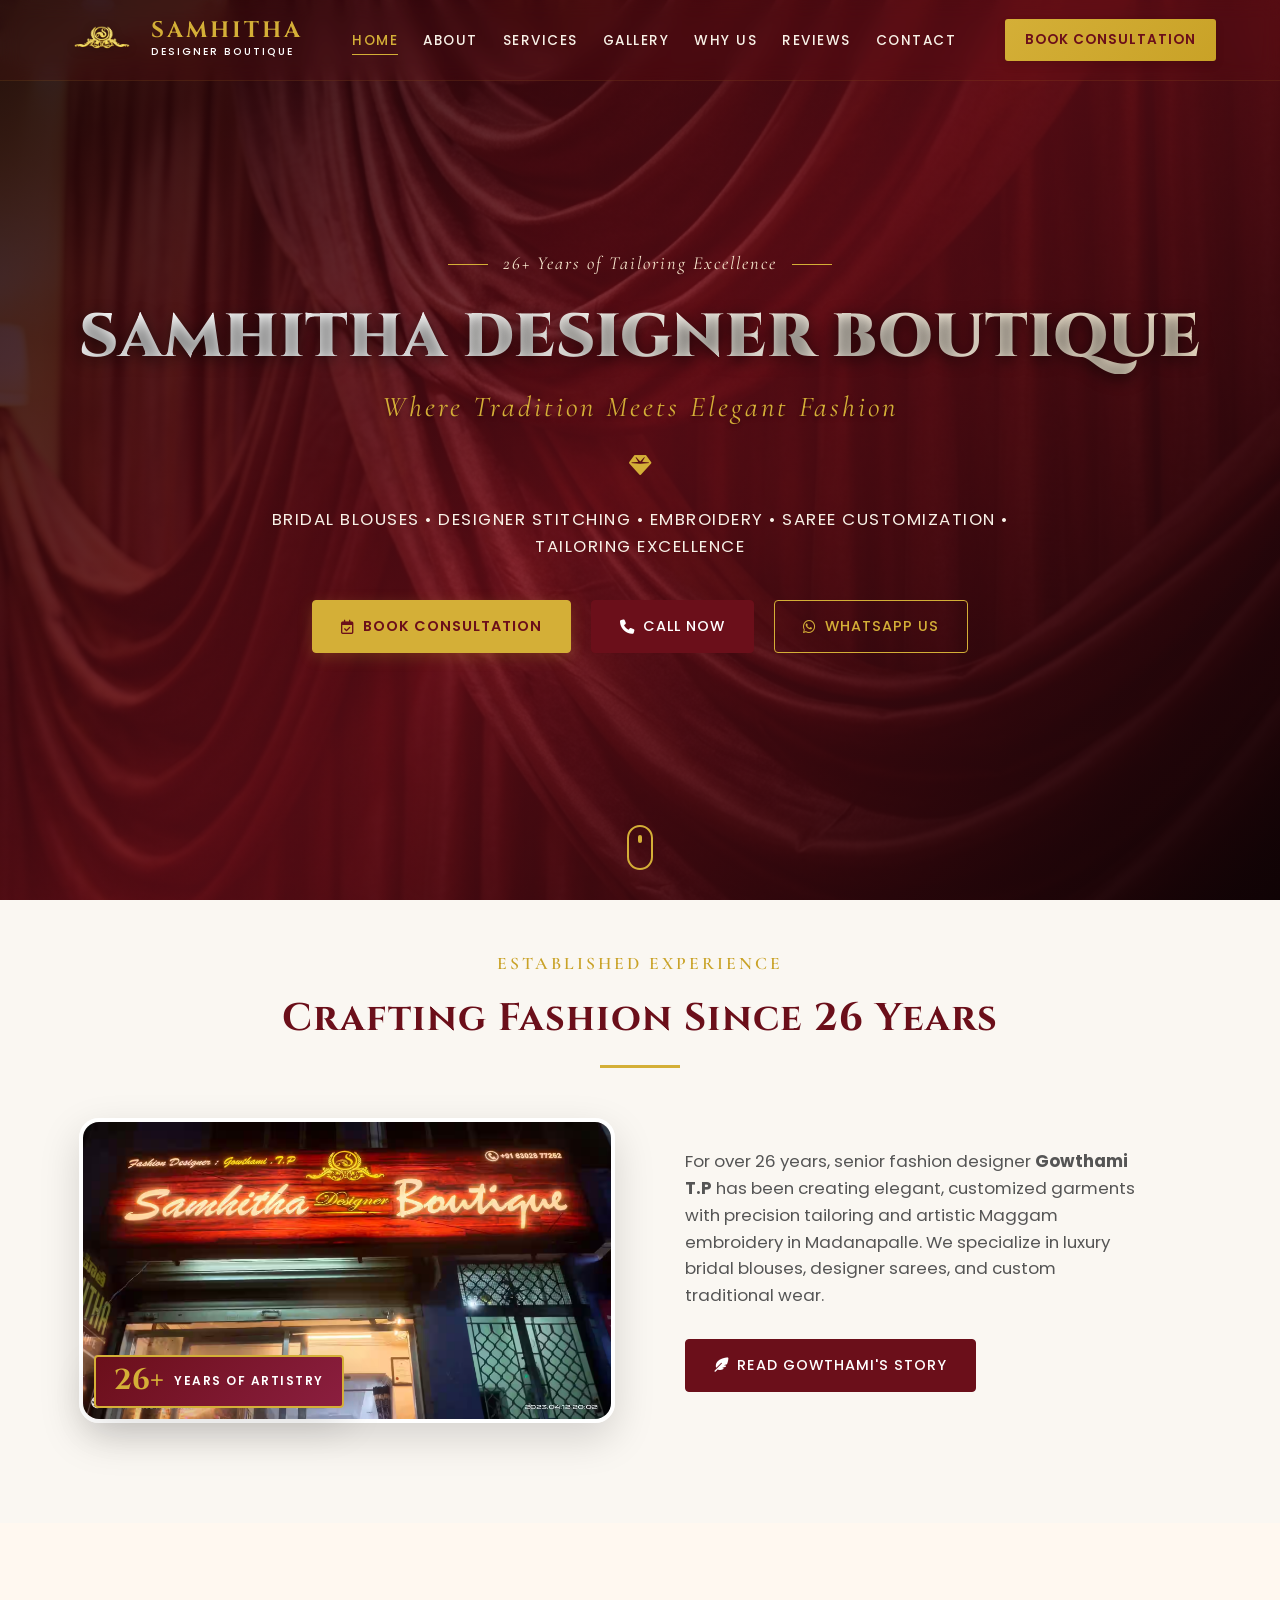
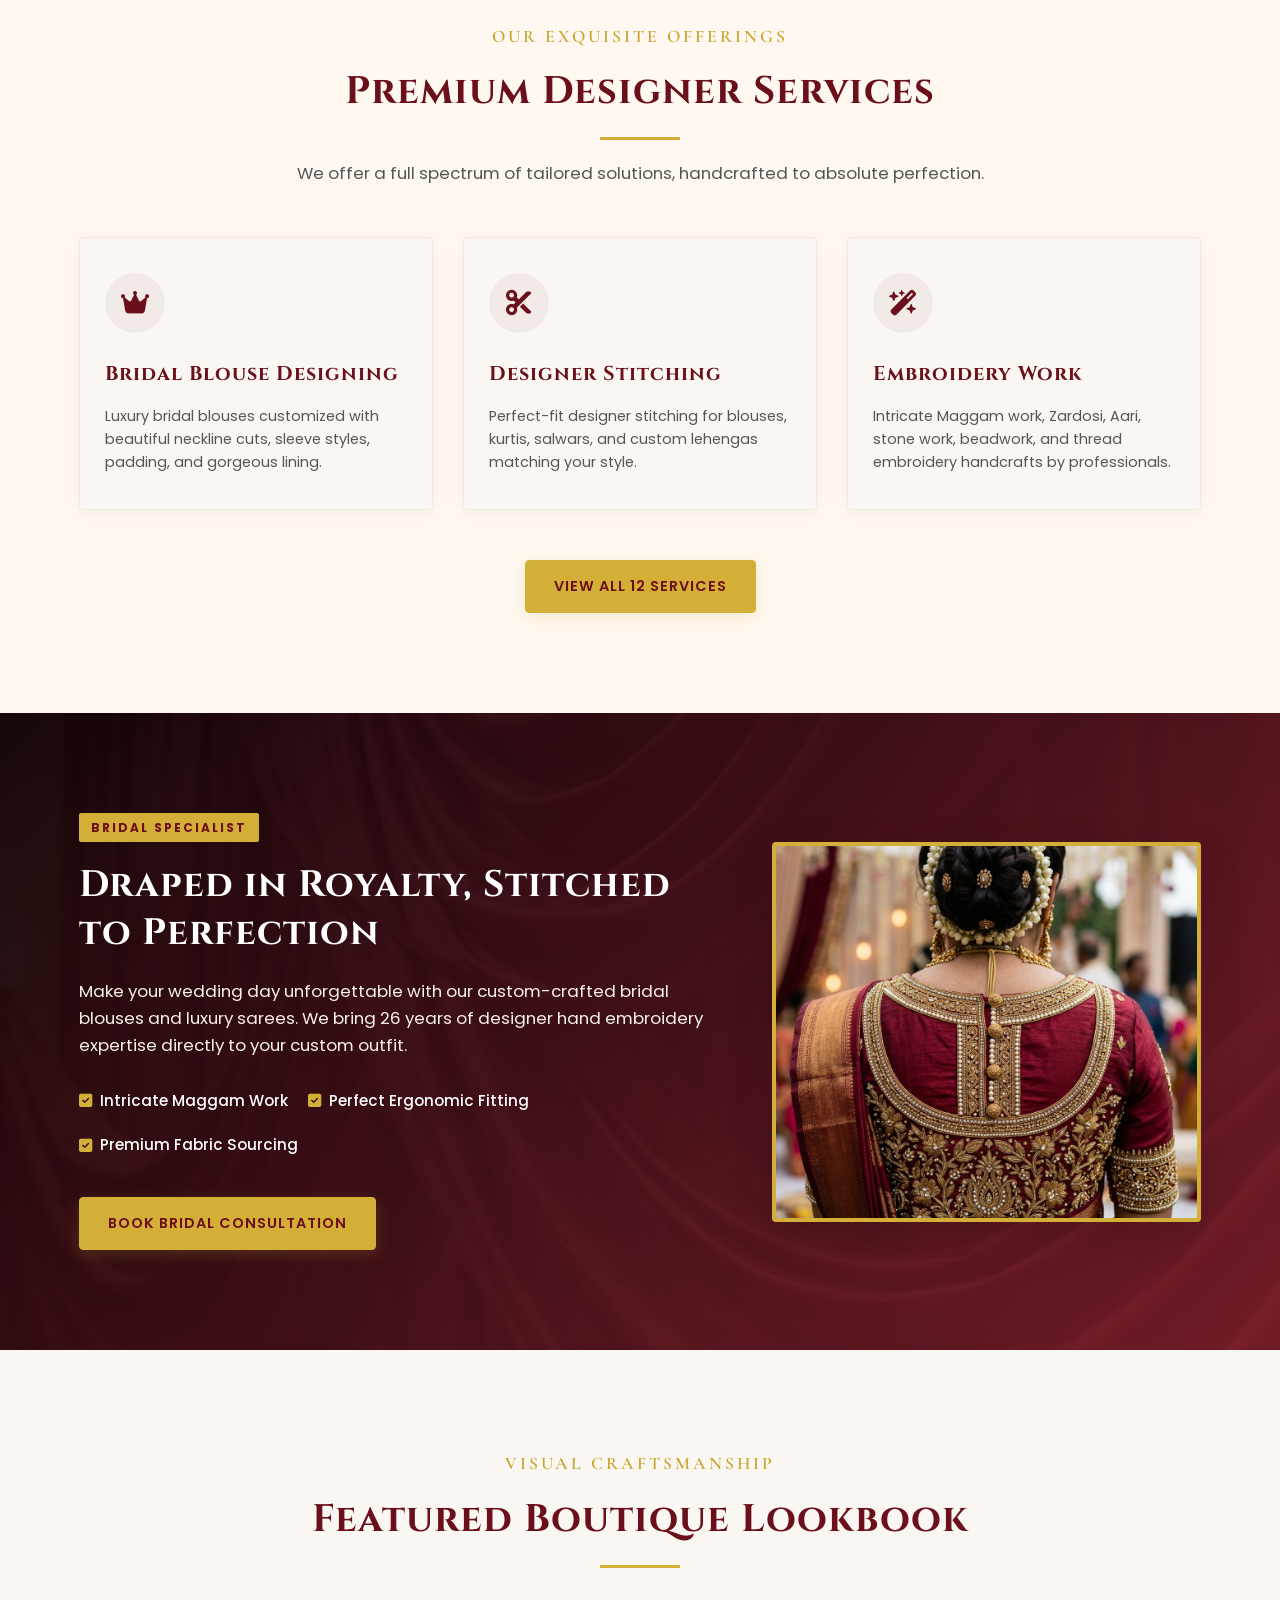
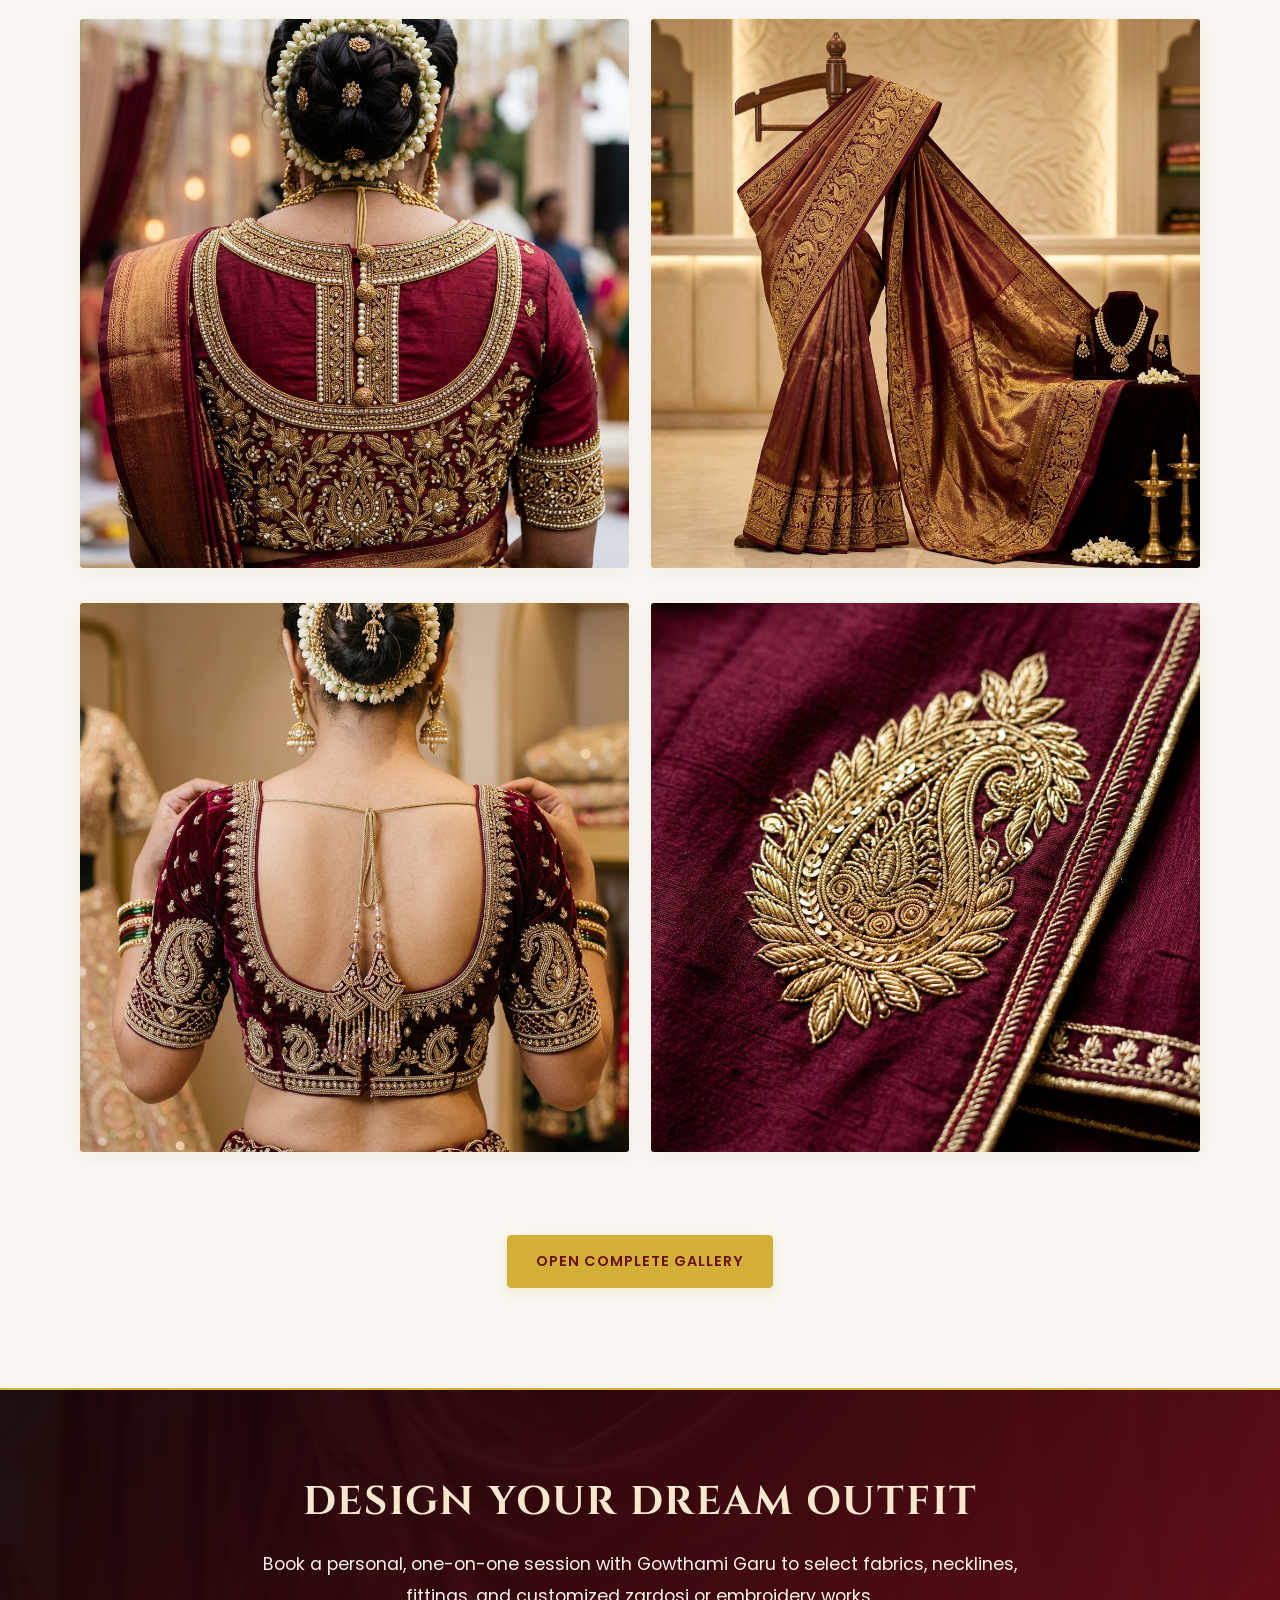
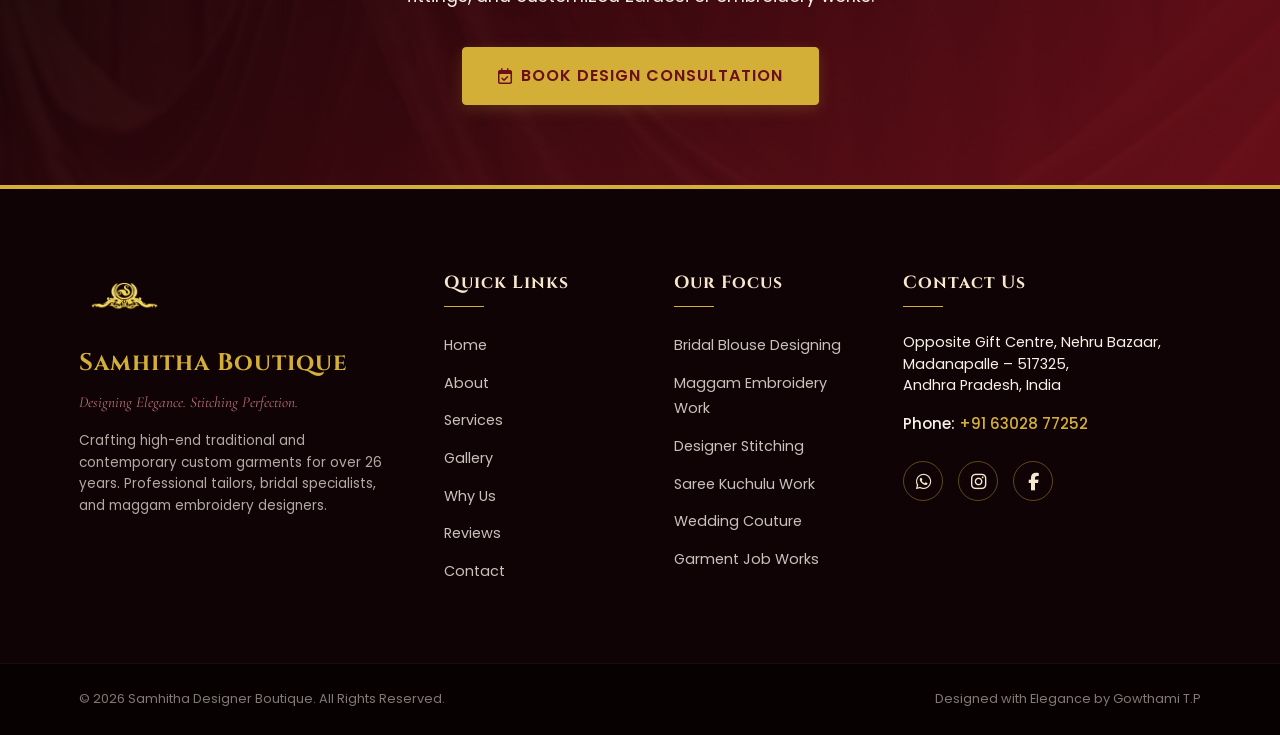
==== commit c2a81ca3: "fix: correct spelling of designer's name from Gowithami to Gowthami and format whatsapp message" ====
--- a/index.html
+++ b/index.html
@@ -4,15 +4,15 @@
     <meta charset="UTF-8">
     <meta name="viewport" content="width=device-width, initial-scale=1.0">
     <title>Samhitha Designer Boutique | Luxury Bridal Blouses & Stitching Madanapalle</title>
-    <meta name="description" content="Discover Samhitha Designer Boutique by Fashion Designer Gowithami T.P. 26+ years of expertise in luxury bridal blouses, Maggam embroidery, designer tailoring, and saree customization.">
-    <meta name="keywords" content="Samhitha Designer Boutique, Bridal Blouse Madanapalle, Tailors in Madanapalle, Gowithami TP, Maggam Work, Saree Kuchulu, Embroidery Work Madanapalle, Custom Tailoring, Designer Boutique Andhra Pradesh">
-    <meta name="author" content="Fashion Designer Gowithami T.P">
+    <meta name="description" content="Discover Samhitha Designer Boutique by Fashion Designer Gowthami T.P. 26+ years of expertise in luxury bridal blouses, Maggam embroidery, designer tailoring, and saree customization.">
+    <meta name="keywords" content="Samhitha Designer Boutique, Bridal Blouse Madanapalle, Tailors in Madanapalle, Gowthami TP, Maggam Work, Saree Kuchulu, Embroidery Work Madanapalle, Custom Tailoring, Designer Boutique Andhra Pradesh">
+    <meta name="author" content="Fashion Designer Gowthami T.P">
     
     <!-- Open Graph / Facebook -->
     <meta property="og:type" content="website">
     <meta property="og:url" content="https://www.samhithaboutique.com/">
     <meta property="og:title" content="Samhitha Designer Boutique | Luxury Bridal Blouses & Tailoring">
-    <meta property="og:description" content="Discover Samhitha Designer Boutique by Gowithami T.P. 26+ years of expertise in luxury bridal blouses, Maggam embroidery, designer tailoring, and saree customization.">
+    <meta property="og:description" content="Discover Samhitha Designer Boutique by Gowthami T.P. 26+ years of expertise in luxury bridal blouses, Maggam embroidery, designer tailoring, and saree customization.">
     <meta property="og:image" content="samhitha-designer-boutique-shop.avif">
 
     <!-- Fonts -->
@@ -185,10 +185,10 @@
                     </div>
                     <div class="about-info">
                         <p class="about-description">
-                            For over 26 years, senior fashion designer <strong>Gowithami T.P</strong> has been creating elegant, customized garments with precision tailoring and artistic Maggam embroidery in Madanapalle. We specialize in luxury bridal blouses, designer sarees, and custom traditional wear.
+                            For over 26 years, senior fashion designer <strong>Gowthami T.P</strong> has been creating elegant, customized garments with precision tailoring and artistic Maggam embroidery in Madanapalle. We specialize in luxury bridal blouses, designer sarees, and custom traditional wear.
                         </p>
                         <div style="margin-top: 30px;">
-                            <a href="about.html" class="btn-secondary-wine"><i class="fa-solid fa-feather-pointed"></i> Read Gowithami's Story</a>
+                            <a href="about.html" class="btn-secondary-wine"><i class="fa-solid fa-feather-pointed"></i> Read Gowthami's Story</a>
                         </div>
                     </div>
                 </div>
@@ -304,7 +304,7 @@
         <section class="home-contact-cta scroll-reveal" style="padding: 80px 0; background: linear-gradient(135deg, rgba(15, 3, 5, 0.95) 0%, rgba(107, 15, 26, 0.95) 100%), url('hero_silk_bg.png'); background-size: cover; background-position: center; border-top: 2px solid var(--color-gold-metallic); border-bottom: 2px solid var(--color-gold-metallic); color: #ffffff;">
             <div class="container text-center" style="max-width: 800px; margin: 0 auto;">
                 <h2 style="font-family: var(--font-headings); font-size: 2.5rem; color: var(--color-gold-champagne); margin-bottom: 15px; text-transform: uppercase; letter-spacing: 2px;">Design Your Dream Outfit</h2>
-                <p style="font-size: 1.1rem; color: var(--color-bg-beige); margin-bottom: 35px; line-height: 1.8;">Book a personal, one-on-one session with Gowithami Garu to select fabrics, necklines, fittings, and customized zardosi or embroidery works.</p>
+                <p style="font-size: 1.1rem; color: var(--color-bg-beige); margin-bottom: 35px; line-height: 1.8;">Book a personal, one-on-one session with Gowthami Garu to select fabrics, necklines, fittings, and customized zardosi or embroidery works.</p>
                 <a href="contact.html" class="btn-primary-gold" style="padding: 15px 35px; font-size: 1rem;"><i class="fa-regular fa-calendar-check"></i> Book Design Consultation</a>
             </div>
         </section>
@@ -374,7 +374,7 @@
         <div class="footer-bottom">
             <div class="container bottom-inner">
                 <p class="copyright">&copy; 2026 Samhitha Designer Boutique. All Rights Reserved.</p>
-                <p class="designer-credit">Designed with Elegance by Gowithami T.P</p>
+                <p class="designer-credit">Designed with Elegance by Gowthami T.P</p>
             </div>
         </div>
     </footer>
